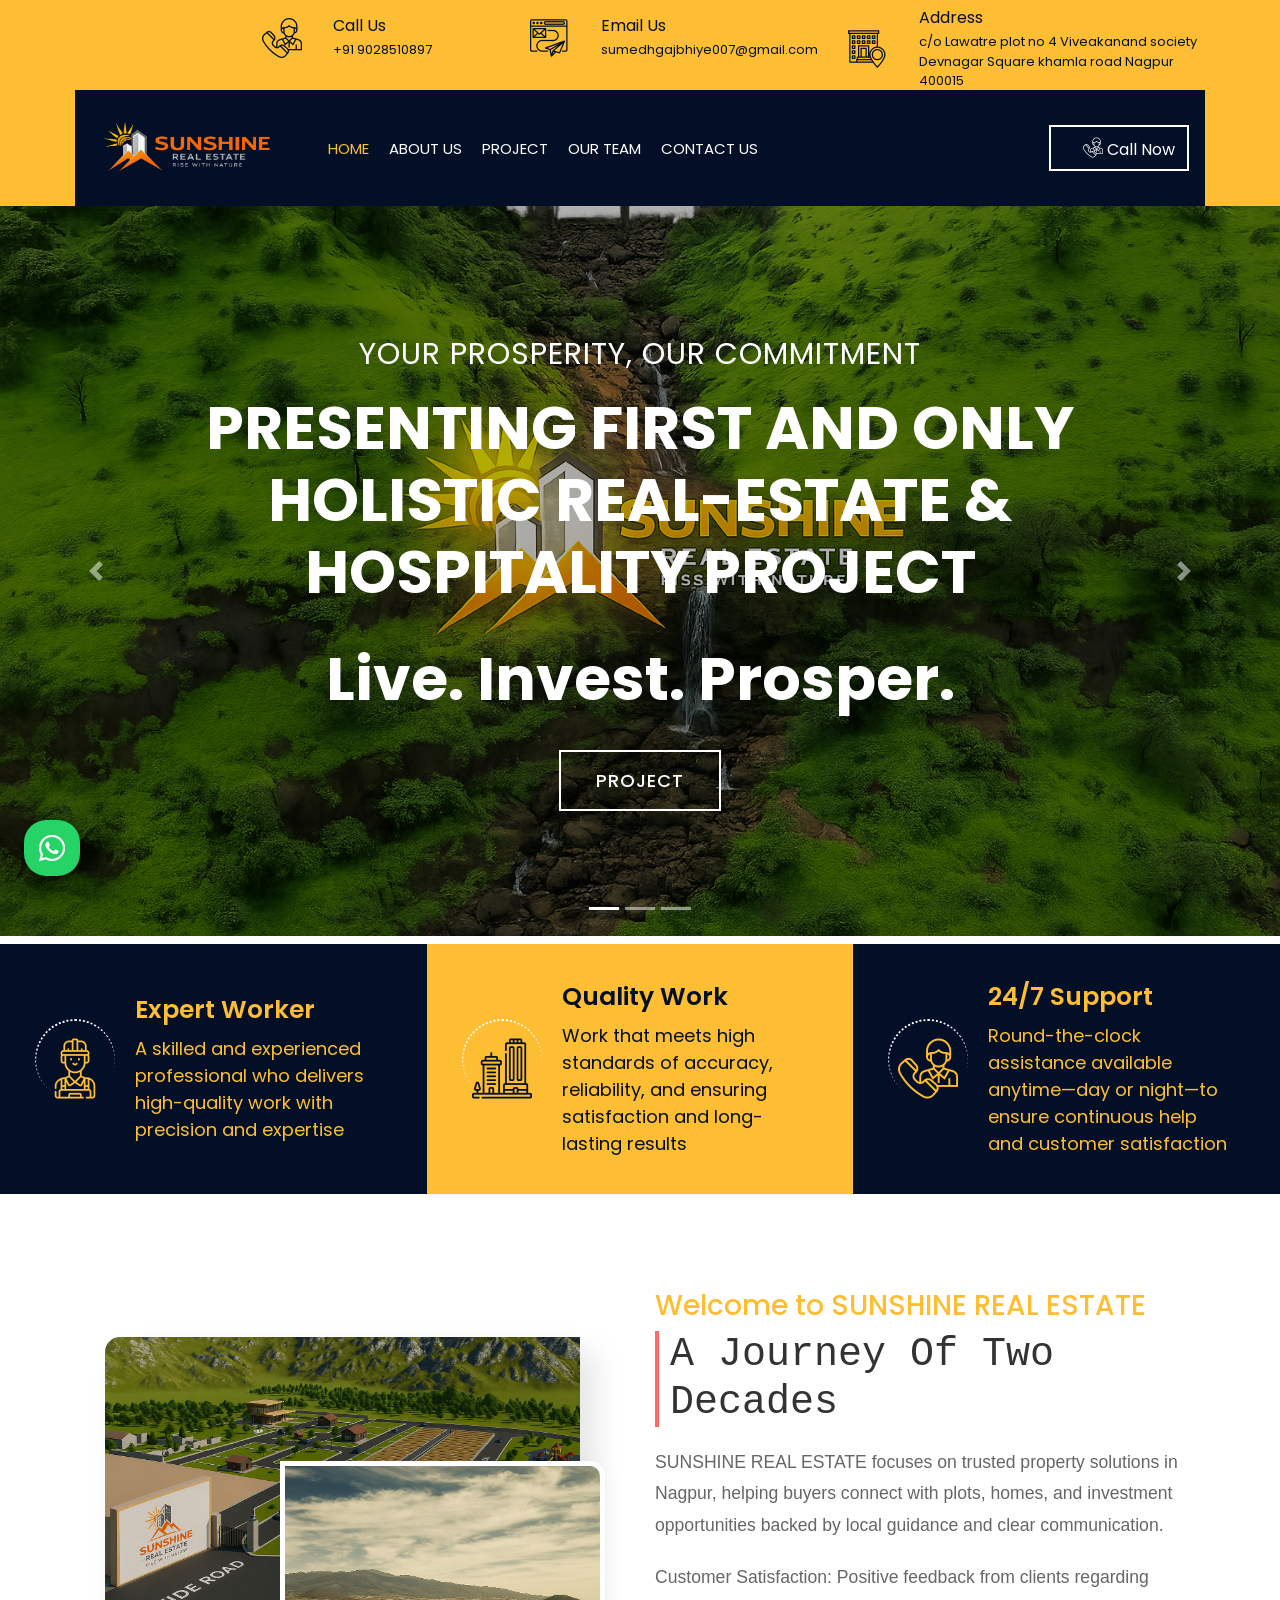
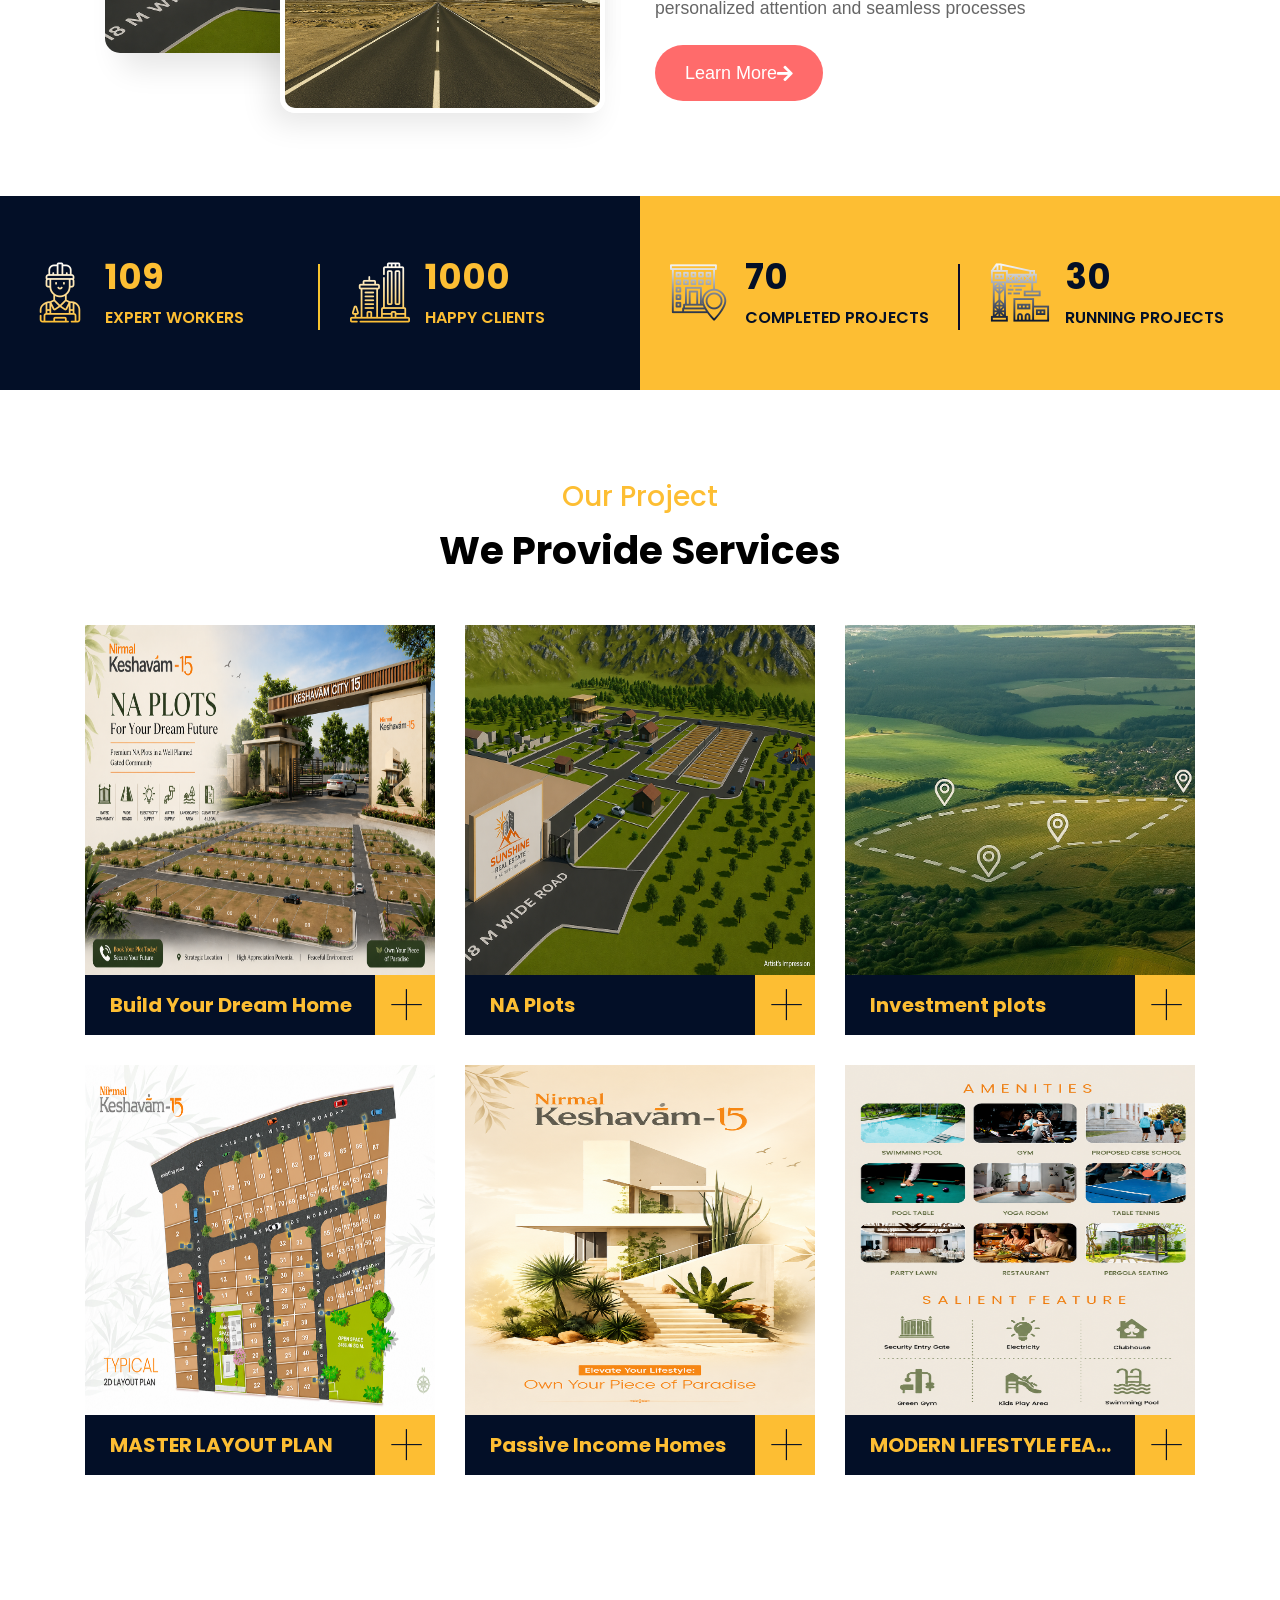
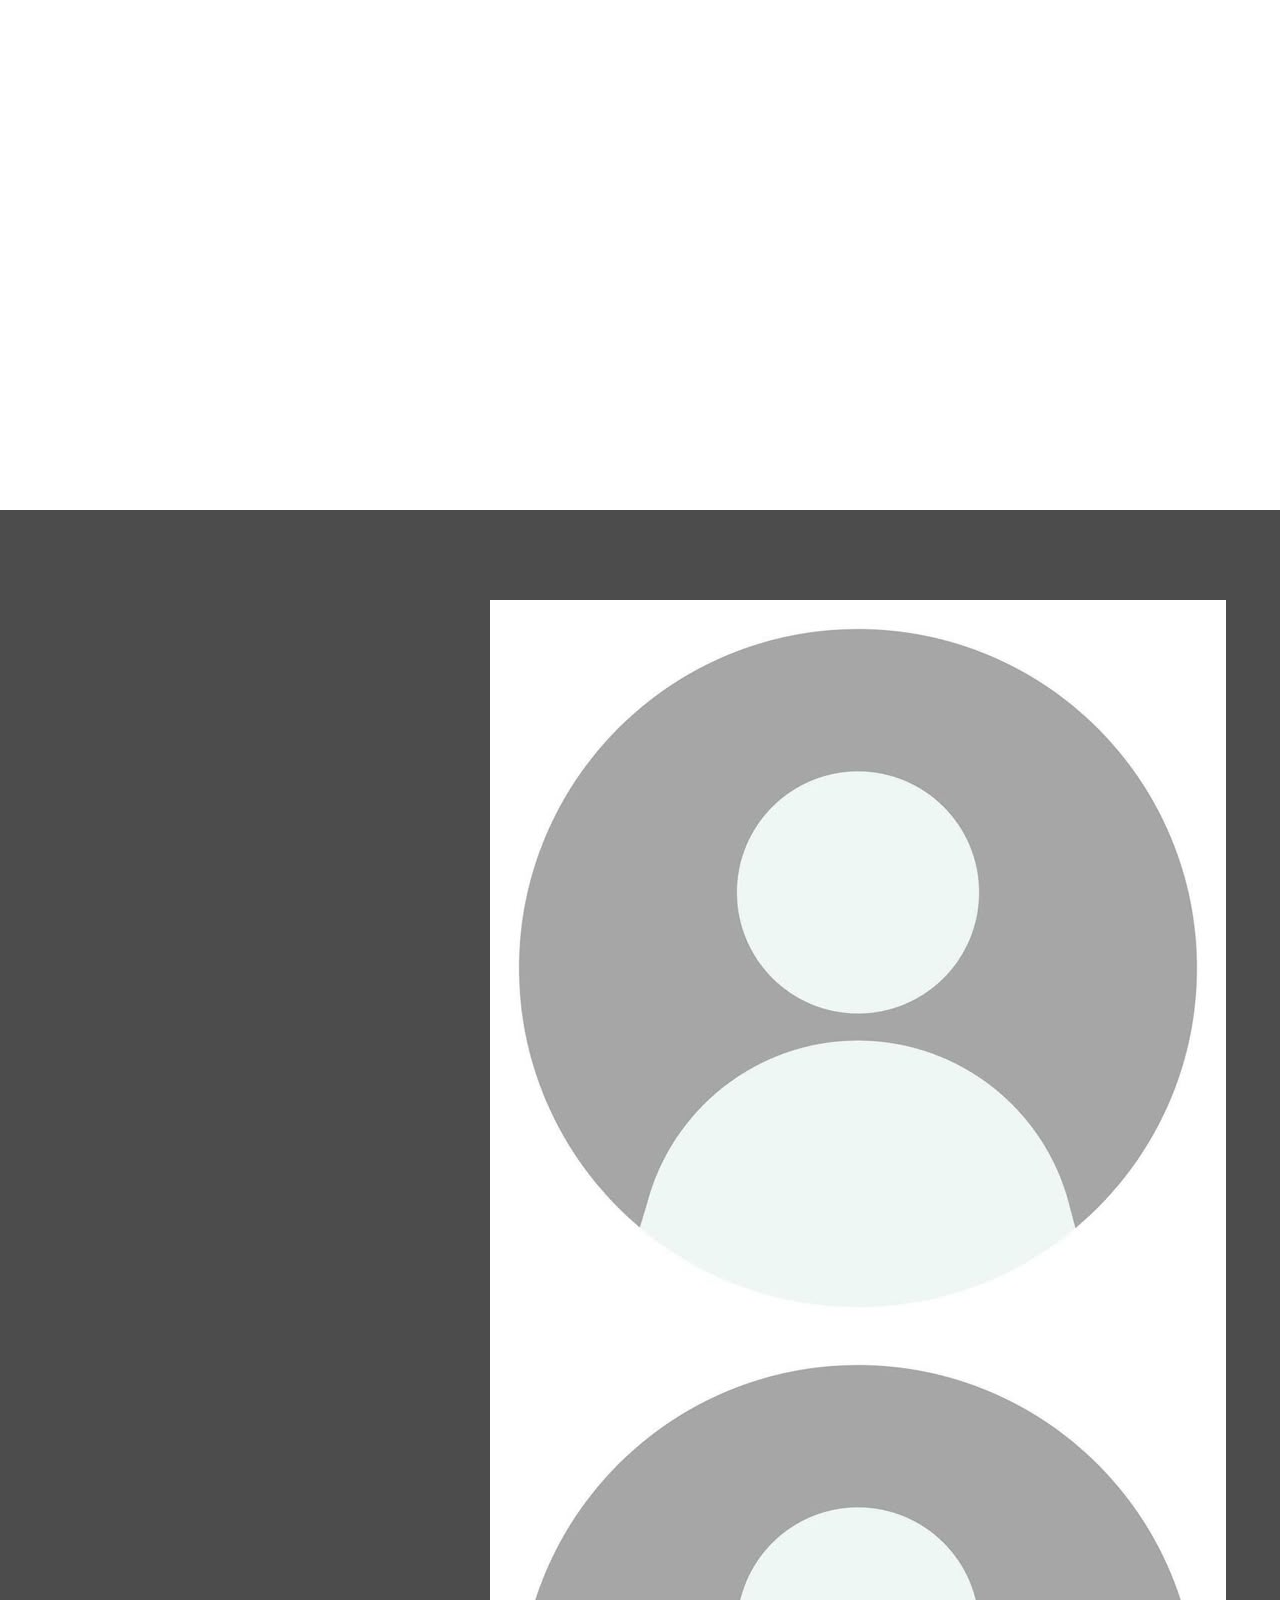
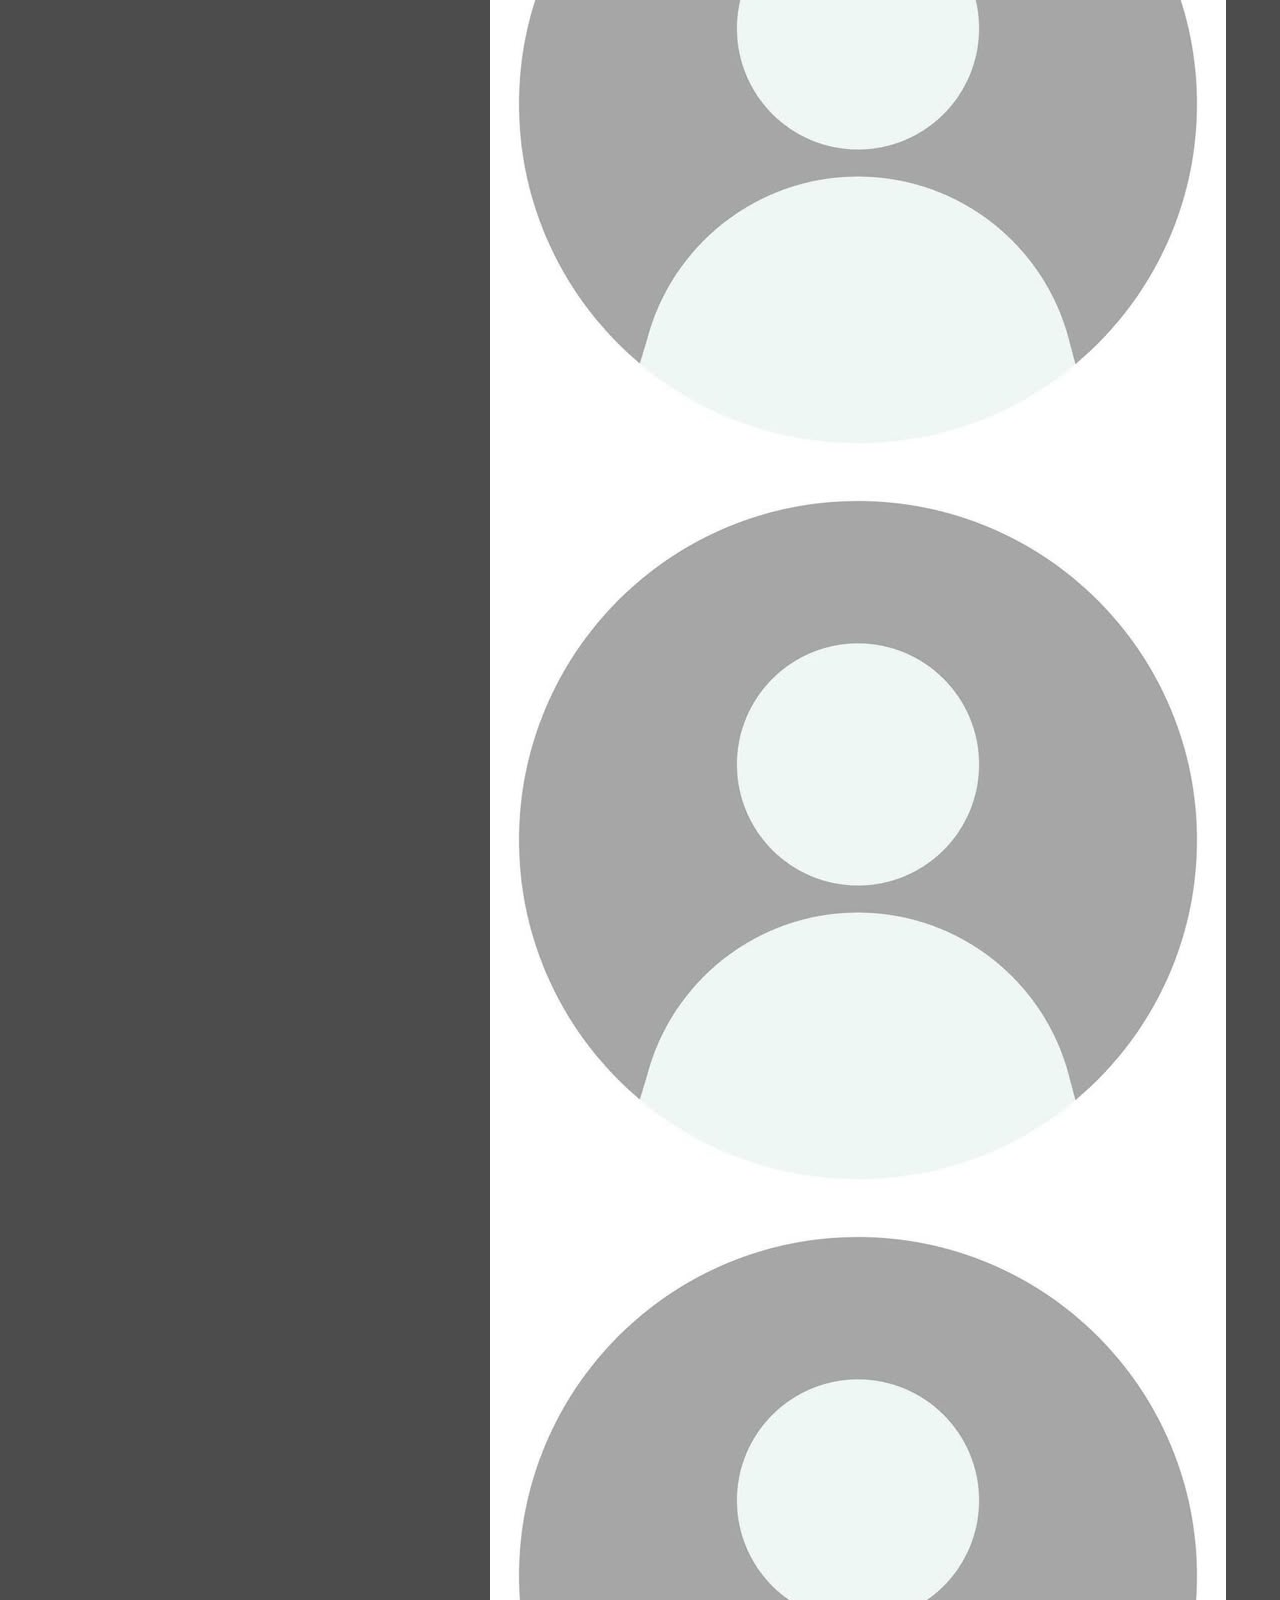
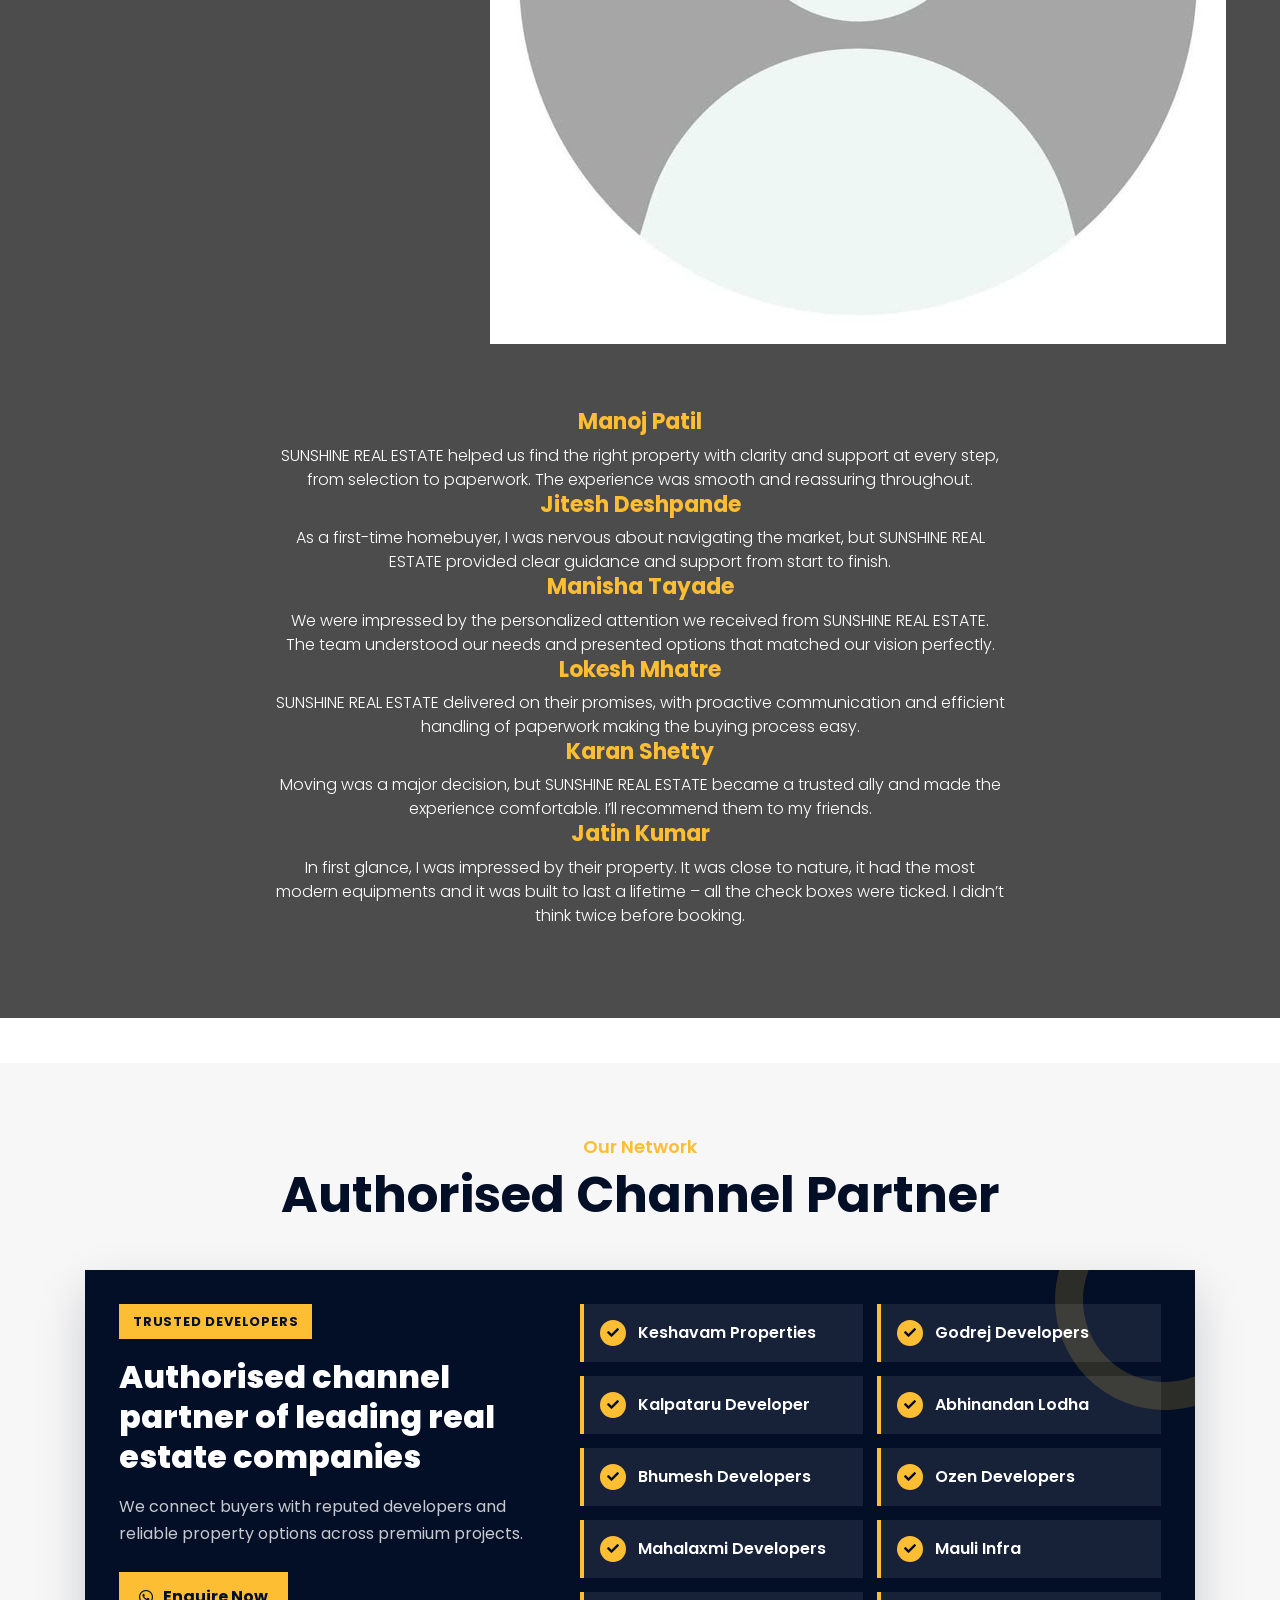
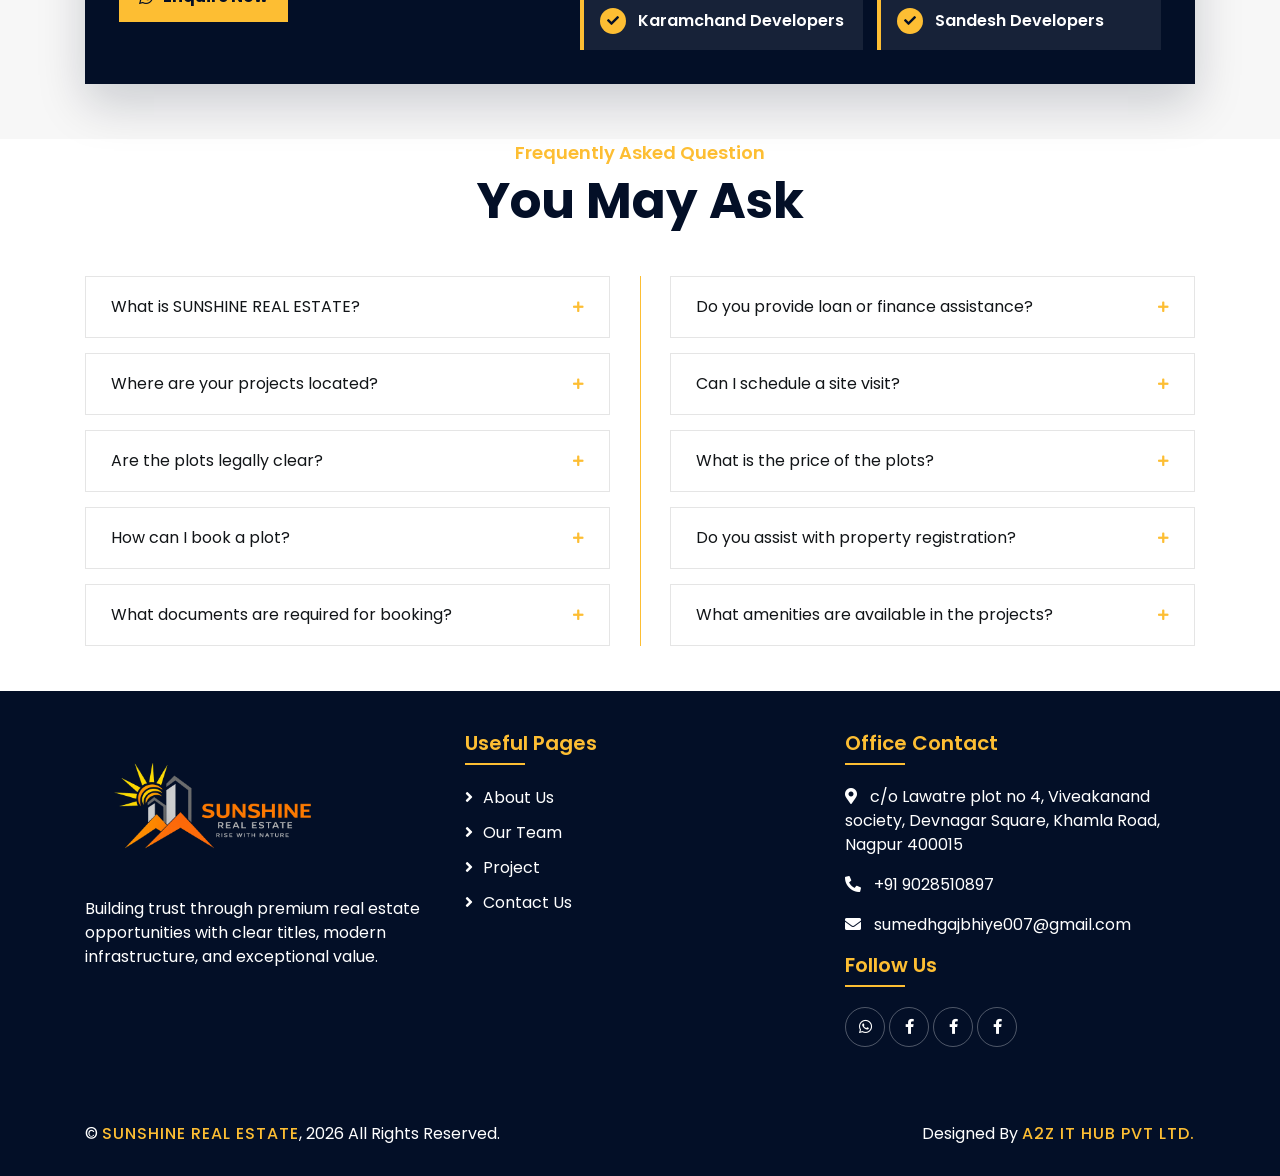
==== about.html @ 7f42a6e6 "Update about.html" ====
<!DOCTYPE html>
<html lang="en">
    <head>
        <meta charset="utf-8">
        <title>SUNSHINE REAL ESTATE | Nagpur</title>
        <meta content="width=device-width, initial-scale=1.0" name="viewport">
    
        <!-- SEO Meta Tags -->
        <meta name="description" content="SUNSHINE REAL ESTATE, led by Sumedh Vasantrao Gajbhiye, serves Nagpur from c/o Lawatre plot no 4 Viveakanand society Devnagar Square Khamla Road, offering trusted real estate guidance and property solutions.">
        <meta name="keywords" content="SUNSHINE REAL ESTATE, Sumedh Vasantrao Gajbhiye, real estate Nagpur, plots Nagpur, villas Nagpur, second homes, commercial property, Khamla Road, Devnagar Square">
        <meta name="author" content="SUMEDH VASANTRAO GAJBHIYE">
        <meta name="robots" content="index, follow">
    
        <!-- Open Graph Meta Tags -->           
        <meta property="og:title" content="SUNSHINE REAL ESTATE | Nagpur">
        <meta property="og:description" content="Trusted real estate services in Nagpur from SUNSHINE REAL ESTATE, led by Sumedh Vasantrao Gajbhiye.">
        <meta property="og:image" content="https://kale-avinash.github.io/Sankalp-Landmark/image/logong2.png"> <!-- Replace with your actual hosted logo/image URL -->
        <meta property="og:url" content="https://kale-avinash.github.io/Sankalp-Landmark/"> <!-- Replace with your actual website URL -->
        <meta property="og:type" content="website">
    
        <!-- Twitter Meta Tags -->
        <meta name="twitter:card" content="summary_large_image">
        <meta name="twitter:title" content="SUNSHINE REAL ESTATE | Nagpur">
        <meta name="twitter:description" content="Trusted Nagpur real estate guidance by SUNSHINE REAL ESTATE, Sumedh Vasantrao Gajbhiye.">
        <meta name="twitter:image" content="https://kale-avinash.github.io/Sankalp-Landmark/image/logong2.png"> <!-- Replace with your actual hosted logo/image URL -->
    
        <!-- Favicon -->
        <link href="image/logong2.png" rel="icon">
    
        <!-- Google Font -->
        <link href="https://fonts.googleapis.com/css2?family=Poppins:wght@100;200;300;400;500;600;700;800;900&display=swap" rel="stylesheet">
    
        <!-- CSS Libraries -->
        <link href="https://stackpath.bootstrapcdn.com/bootstrap/4.4.1/css/bootstrap.min.css" rel="stylesheet">
        <link href="https://cdnjs.cloudflare.com/ajax/libs/font-awesome/5.10.0/css/all.min.css" rel="stylesheet">
        <link href="lib/flaticon/font/flaticon.css" rel="stylesheet"> 
        <link href="lib/animate/animate.min.css" rel="stylesheet">
        <link href="lib/owlcarousel/assets/owl.carousel.min.css" rel="stylesheet">
        <link href="lib/lightbox/css/lightbox.min.css" rel="stylesheet">
        <link href="lib/slick/slick.css" rel="stylesheet">
        <link href="lib/slick/slick-theme.css" rel="stylesheet">
    
        <!-- Template Stylesheet -->
        <link href="css/style.css" rel="stylesheet">
    </head>
    
    <body>
        <div class="wrapper">
            <!-- Top Bar Start -->
            <div class="top-bar d-none d-md-block">
                <div class="container-fluid">
                    <div class="row">
                        <div class="col-12 col-md-4 mt-2 mb-2">
                            <div class="top-bar-item d-flex">
                                <div class="top-bar-icon mr-3">
                                    <i class="flaticon-call"></i>
                                </div>
                                <div class="top-bar-text">
                                    <h3>Call Us</h3>
                                    <p>
                                        <a href="tel:+919028510897" style="color: inherit; text-decoration: none;">
                                            +91 9028510897
                                        </a>
                                    </p>
                                </div>
                            </div>
                        </div>
                        <div class="col-12 col-md-4 mt-2 mb-2">
                            <div class="top-bar-item d-flex">
                                <div class="top-bar-icon mr-3">
                                    <i class="flaticon-send-mail"></i>
                                </div>
                                <div class="top-bar-text">
                                    <h3>Email Us</h3>
                                    <p>
                                        <a href="mailto:sumedhgajbhiye007@gmail.com" style="color: inherit; text-decoration: none;">
                                            sumedhgajbhiye007@gmail.com
                                        </a>
                                    </p>
                                </div>
                            </div>
                        </div>
                        <div class="col-12 col-md-4 mt-2 mb-2">
                            <div class="top-bar-item d-flex">
                                <div class="top-bar-icon mr-3">
                                    <i class="flaticon-address"></i>
                                </div>
                                <div class="top-bar-text">
                                    <h3>Address</h3>
                                    <p>c/o Lawatre plot no 4 Viveakanand society Devnagar Square khamla road Nagpur 400015
                                    </p>
                                </div>
                            </div>
                        </div>
                    </div>
                </div>
            </div>
            <!-- Top Bar End -->

            <!-- Nav Bar Start -->
            <div class="nav-bar">
                <div class="container-fluid">
                    <nav class="navbar navbar-expand-lg bg-dark navbar-dark">
                        <!-- Logo with brand -->
                        <a href="index.html" class="navbar-brand d-flex align-items-center">
                            <img src="image/logong4.png" alt="Logo" style="height: 90px; margin-right: 10px;">
                            <!-- <span>SUNSHINE REAL ESTATE</span> -->
                        </a>
            
                        <button type="button" class="navbar-toggler" data-toggle="collapse" data-target="#navbarCollapse">
                            <span class="navbar-toggler-icon"></span>
                        </button>
            
                        <div class="collapse navbar-collapse justify-content-between" id="navbarCollapse">
                            <div class="navbar-nav mr-auto">
                                <a href="index.html" class="nav-item nav-link active">Home</a>
                                <a href="about.html" class="nav-item nav-link ">About Us</a>
                                <a href="service.html" class="nav-item nav-link">Project</a>
                                <a href="team.html" class="nav-item nav-link">Our Team</a>
                                <!-- <a href="portfolio.html" class="nav-item nav-link">Project</a> -->
                                <a href="contact.html" class="nav-item nav-link">Contact Us</a>
                            </div>
                            <div class="ml-auto">
                                <a class="btn text-center" href="tel:+919028510897"><i class="flaticon-call"></i> Call Now</a>
                            </div>
                        </div>
                    </nav>
                </div>
            </div>
            <!-- Nav Bar End -->


            <!-- Carousel Start -->
            <div id="carousel" class="carousel slide" data-ride="carousel">
                <ol class="carousel-indicators">
                    <li data-target="#carousel" data-slide-to="0" class="active"></li>
                    <li data-target="#carousel" data-slide-to="1"></li>
                    <li data-target="#carousel" data-slide-to="2"></li>
                </ol>
                <div class="carousel-inner">
                    <div class="carousel-item active">
                        <img src="image/img-5.png" alt="Carousel Image">
                        <div class="carousel-caption">
                            <p class="animated fadeInRight">YOUR PROSPERITY, OUR COMMITMENT</p>
                            <h1 class="animated fadeInLeft hero-desktop-title">PRESENTING FIRST AND ONLY HOLISTIC REAL-ESTATE & HOSPITALITY PROJECT</h1>
                            <h1 class="animated fadeInLeft hero-mobile-title">Live. Invest. Prosper.</h1>
                            <a class="btn animated fadeInUp" href="service.html">Project</a>
                        </div>
                    </div>

                    <div class="carousel-item">
                        <img src="image/img-5.png" alt="Carousel Image">
                        <div class="carousel-caption">
                            <p class="animated fadeInRight">YOUR PROSPERITY, OUR COMMITMENT</p>
                            <h1 class="animated fadeInLeft hero-desktop-title">The Sunscape Advantages Uniquely Delivered To you</h1>
                            <h1 class="animated fadeInLeft hero-mobile-title">The Sunscape Advantage</h1>
                            <a class="btn animated fadeInUp" href="about.html">About Us</a>
                        </div>
                    </div>

                    <div class="carousel-item">
                        <img src="image/img-1.jpg" alt="Carousel Image">
                        <div class="carousel-caption">
                            <p class="animated fadeInRight">YOUR PROSPERITY, OUR COMMITMENT</p>
                            <h1 class="animated fadeInLeft hero-desktop-title">For a future rooted in serenity & prosperity. Let your investment grow with the natural beauty of Nagpur.</h1>
                            <h1 class="animated fadeInLeft hero-mobile-title">Grow With Nagpur</h1>
                            <a class="btn animated fadeInUp" href="contact.html">Contact</a>
                        </div>
                    </div>
                </div>

                <a class="carousel-control-prev" href="#carousel" role="button" data-slide="prev">
                    <span class="carousel-control-prev-icon" aria-hidden="true"></span>
                    <span class="sr-only">Previous</span>
                </a>
                <a class="carousel-control-next" href="#carousel" role="button" data-slide="next">
                    <span class="carousel-control-next-icon" aria-hidden="true"></span>
                    <span class="sr-only">Next</span>
                </a>
            </div>
            <!-- Carousel End -->


            <!-- Feature Start-->
            <div class="feature wow fadeInUp mt-2" data-wow-delay="0.1s">
                <div class="container-fluid">
                    <div class="row align-items-center">
                        <div class="col-lg-4 col-md-12">
                            <div class="feature-item">
                                <div class="feature-icon">
                                    <i class="flaticon-worker"></i>
                                </div>
                                <div class="feature-text">
                                    <h3>Expert Worker</h3>
                                    <p> A skilled and experienced professional who delivers high-quality work with precision and expertise</p>
                                </div>
                            </div>
                        </div>
                        <div class="col-lg-4 col-md-12">
                            <div class="feature-item">
                                <div class="feature-icon">
                                    <i class="flaticon-building"></i>
                                </div>
                                <div class="feature-text">
                                    <h3>Quality Work</h3>
                                    <p>Work that meets high standards of accuracy, reliability, and  ensuring satisfaction and long-lasting results</p>
                                </div>
                            </div>
                        </div>
                        <div class="col-lg-4 col-md-12">
                            <div class="feature-item">
                                <div class="feature-icon">
                                    <i class="flaticon-call"></i>
                                </div>
                                <div class="feature-text">
                                    <h3>24/7 Support</h3>
                                    <p>Round-the-clock assistance available anytime—day or night—to ensure continuous help and customer satisfaction</p>
                                </div>
                            </div>
                        </div>
                    </div>
                </div>
            </div>
            <!-- Feature End-->


            <!-- About Section Start -->
            <section class="about-section">
                <div class="container">
                    <div class="row align-items-center">
                        <!-- Images Column -->
                        <div class="col-lg-6 col-md-6">
                            <div class="image-container">
                                <!-- Main Image with Curl Effect -->
                                <img src="image/sr4.png" alt="Building" class="main-img wow fadeInLeft" data-wow-delay="0.2s">
                                
                                <!-- Secondary Image with Border -->
                                <img src="image/sr16.png" alt="Interior" class="secondary-img wow fadeInUp" data-wow-delay="0.4s">
                            </div>
                        </div>

                        <!-- Content Column -->
                        <div class="col-lg-6 col-md-6">
                            <div class="about-content wow fadeInRight" data-wow-delay="0.3s">
                                <h3 class="section-subtitle">Welcome to SUNSHINE REAL ESTATE</h3>
                                <h2 class="section-title">A Journey Of Two Decades</h2>
                                <div class="about-text">
                                    <p>SUNSHINE REAL ESTATE focuses on trusted property solutions in Nagpur, helping buyers connect with plots, homes, and investment opportunities backed by local guidance and clear communication.</p>
                                    
                                    <p>Customer Satisfaction: Positive feedback from clients regarding personalized attention and seamless processes</p>
                                    
                                    <a href="about.html" class="cta-btn">Learn More <i class="fas fa-arrow-right"></i></a>
                                </div>
                            </div>
                        </div>
                    </div>
                </div>
            </section>
            <!-- About Section End -->


            <!-- Fact Start --> 
            <div class="fact">
                <div class="container-fluid">
                    <div class="row counters">
                        <div class="col-md-6 fact-left wow slideInLeft">
                            <div class="row">
                                <div class="col-6 position-relative">
                                    <div class="fact-icon">
                                        <i class="flaticon-worker"></i>
                                    </div>
                                    <div class="fact-text">
                                        <h2 data-toggle="counter-up">109</h2>
                                        <p>Expert Workers</p>
                                    </div>
                                    <div class="vertical-divider"></div>
                                </div>
                                <div class="col-6">
                                    <div class="fact-icon">
                                        <i class="flaticon-building"></i>
                                    </div>
                                    <div class="fact-text">
                                        <h2 data-toggle="counter-up">1000</h2>
                                        <p>Happy Clients</p>
                                    </div>
                                </div>
                            </div>
                        </div>
                        <div class="col-md-6 fact-right wow slideInRight">
                            <div class="row">
                                <div class="col-6 position-relative">
                                    <div class="fact-icon">
                                        <i class="flaticon-address"></i>
                                    </div>
                                    <div class="fact-text">
                                        <h2 data-toggle="counter-up">70</h2>
                                        <p>Completed Projects</p>
                                    </div>
                                    <div class="vertical-divider dark"></div>
                                </div>
                                <div class="col-6">
                                    <div class="fact-icon">
                                        <i class="flaticon-crane"></i>
                                    </div>
                                    <div class="fact-text">
                                        <h2 data-toggle="counter-up">30</h2>
                                        <p>Running Projects</p>
                                    </div>
                                </div>
                            </div>
                        </div>
                    </div>
                </div>
            </div>
            <!-- Fact End -->

            <!-- Service Start -->
            <div class="service">
                <div class="container">
                    <div class="section-header text-center">
                        <h3 class="section-subtitle">Our Project</h3>
                        <p style="color: black; font-size: 39px; font-weight: bold;">We Provide Services</p>
                    </div>
                    <div class="row">
                        <div class="col-lg-4 col-md-6 wow fadeInUp" data-wow-delay="0.1s">
                            <div class="service-item">
                                <div class="service-img">
                                    <img src="image/sr10.png" alt="Image">
                                    <div class="service-overlay">
                                        <p>
                                            Premium NA Plots with clear title, wide roads, modern amenities, and excellent connectivity—an ideal destination to build your dream home and secure your future.
                                        </p>
                                    </div>
                                </div>
                                <div class="service-text">
                                    <h3>Build Your Dream Home</h3>
                                    <a class="btn" href="image/sr10.png" data-lightbox="service">+</a>
                                </div>
                            </div>
                        </div>
                        <div class="col-lg-4 col-md-6 wow fadeInUp" data-wow-delay="0.2s">
                            <div class="service-item">
                                <div class="service-img">
                                    <img src="image/sr4.png" alt="Image">
                                    <div class="service-overlay">
                                        <p>
                                            To develop or build on an NA plot, proper approvals from local authorities are required. There are different types of NA plots like Residential NA, Commercial NA, and Industrial NA depending on the intended use
                                        </p>
                                    </div>
                                </div>
                                <div class="service-text">
                                    <h3>NA Plots</h3>
                                    <a class="btn" href="image/sr4.png" data-lightbox="service">+</a>
                                </div>
                            </div>
                        </div>
                        <div class="col-lg-4 col-md-6 wow fadeInUp" data-wow-delay="0.3s">
                            <div class="service-item">
                                <div class="service-img">
                                    <img src="image/sr15.png" alt="Image">
                                    <div class="service-overlay">
                                        <p>
                                            Investment Plots are land parcels purchased with the goal of gaining long-term financial returns. These plots are typically chosen in developing or high-growth areas where land value is expected to rise over time
                                        </p>
                                    </div>
                                </div>
                                <div class="service-text">
                                    <h3>Investment plots</h3>
                                    <a class="btn" href="image/sr15.png" data-lightbox="service">+</a>
                                </div>
                            </div>
                        </div>
                        <div class="col-lg-4 col-md-6 wow fadeInUp" data-wow-delay="0.4s">
                            <div class="service-item">
                                <div class="service-img">
                                    <img src="image/sr2.png" alt="Image">
                                    <div class="service-overlay">
                                        <p>
                                            Well-planned NA plots with wide roads, open spaces, and clear plot divisions ensure a perfect balance of peaceful living, convenience, and long-term investment value.
                                        </p>
                                    </div>
                                </div>
                                <div class="service-text">
                                    <h3>MASTER LAYOUT PLAN</h3>
                                    <a class="btn" href="image/sr2.png" data-lightbox="service">+</a>
                                </div>
                            </div>
                        </div>
                        <div class="col-lg-4 col-md-6 wow fadeInUp" data-wow-delay="0.5s">
                            <div class="service-item">
                                <div class="service-img">
                                    <img src="image/sr17.png" alt="Image">
                                    <div class="service-overlay">
                                        <p>
                                            Passive Income Homes are residential properties designed or purchased with the purpose of generating steady rental income without active day-to-day involvement
                                        </p>
                                    </div>
                                </div>
                                <div class="service-text">
                                    <h3>Passive Income Homes</h3>
                                    <a class="btn" href="image/sr17.png" data-lightbox="service">+</a>
                                </div>
                            </div>
                        </div>
                        <div class="col-lg-4 col-md-6 wow fadeInUp" data-wow-delay="0.6s">
                            <div class="service-item">
                                <div class="service-img">
                                    <img src="image/sr14.png" alt="Image">
                                    <div class="service-overlay">
                                        <p>
                                            Experience a premium lifestyle with modern amenities including a swimming pool, gym, yoga room, clubhouse, kids play area, landscaped spaces, and 24×7 security—designed for your comfort and well-being.
                                        </p>
                                    </div>
                                </div>
                                <div class="service-text">
                                    <h3>MODERN LIFESTYLE FEATURES</h3>
                                    <a class="btn" href="image/sr14.png" data-lightbox="service">+</a>
                                </div>
                            </div>
                        </div>
                    </div>
                </div>
            </div>
            <!-- Service End -->


            <!-- Video Start -->
            <div class="video wow fadeIn" data-wow-delay="0.1s">
                <div class="container">
                    <!-- <button type="button" class="btn-play" data-toggle="modal" data-src="https://www.youtube.com/embed/DWRcNpR6Kdc" data-target="#videoModal">
                        <span></span>
                    </button> -->
                </div>
            </div>
            
            <div class="modal fade" id="videoModal" tabindex="-1" role="dialog" aria-labelledby="exampleModalLabel" aria-hidden="true">
                <div class="modal-dialog" role="document">
                    <div class="modal-content">
                        <div class="modal-body">
                            <button type="button" class="close" data-dismiss="modal" aria-label="Close">
                                <span aria-hidden="true">&times;</span>
                            </button>        
                            <!-- 16:9 aspect ratio -->
                            <div class="embed-responsive embed-responsive-16by9">
                                <img src="image/img-6.png" alt="Video Placeholder" class="embed-responsive-item">
                            </div>
                        </div>
                    </div>
                </div>
            </div>
            <!-- Video End -->


            <!-- Team Start -->
            <!-- <div class="team">
                <div class="container">
                    <div class="section-header text-center">
                        <p>Our Team</p>
                        <h2>Meet Our Teams</h2>
                    </div>
                    <div class="row">
                        <div class="col-lg-3 col-md-6 wow fadeInUp" data-wow-delay="0.1s">
                            <div class="team-item">
                                <div class="team-img">
                                    <img src="image/Mr-Uttam-Shinde.webp" alt="Team Image">
                                </div>
                                <div class="team-text">
                                    <h2>Mr. Uttam Shinde</h2>
                                    <p>Director</p>
                                </div>
                                    <div class="team-social">
                                        <a class="social-tw" href="https://www.facebook.com/share/18cRThPquo/" target="_blank"><i class="fab fa-facebook-f"></i></a>
                                        <a class="social-fb" href="https://www.facebook.com/share/18cRThPquo/" target="_blank"><i class="fab fa-facebook-f"></i></a>
                                        <a class="social-in" href="https://www.facebook.com/share/18cRThPquo/" target="_blank"><i class="fab fa-facebook-f"></i></a>
                                     </div>
                            </div>
                        </div>
                        <div class="col-lg-3 col-md-6 wow fadeInUp" data-wow-delay="0.2s">
                            <div class="team-item">
                                <div class="team-img">
                                    <img src="image/Mr-Sankalp-Shinde.webp" alt="Team Image">
                                </div>
                                <div class="team-text">
                                    <h2>Mr. Sankalp Shinde</h2>
                                    <p>Director</p>
                                </div>
                                <div class="team-social">
                                    <a class="social-tw" href="https://www.facebook.com/share/18cRThPquo/" target="_blank"><i class="fab fa-facebook-f"></i></a>
                                    <a class="social-fb" href="https://www.facebook.com/share/18cRThPquo/" target="_blank"><i class="fab fa-facebook-f"></i></a>
                                    <a class="social-in" href="https://www.facebook.com/share/18cRThPquo/" target="_blank"><i class="fab fa-facebook-f"></i></a>
                                 </div>
                            </div>
                        </div>
                        <div class="col-lg-3 col-md-6 wow fadeInUp" data-wow-delay="0.3s">
                            <div class="team-item">
                                <div class="team-img">
                                    <img src="image/Shreyas-Malve.webp" alt="Team Image">
                                </div>
                                <div class="team-text">
                                    <h2>Shreyas Malve</h2>
                                    <p>Senior Sales Manager</p>
                                </div>
                                <div class="team-social">
                                    <a class="social-tw" href="https://www.facebook.com/share/18cRThPquo/" target="_blank"><i class="fab fa-facebook-f"></i></a>
                                    <a class="social-fb" href="https://www.facebook.com/share/18cRThPquo/" target="_blank"><i class="fab fa-facebook-f"></i></a>
                                    <a class="social-in" href="https://www.facebook.com/share/18cRThPquo/" target="_blank"><i class="fab fa-facebook-f"></i></a>
                                 </div>
                            </div>
                        </div>
                        <div class="col-lg-3 col-md-6 wow fadeInUp" data-wow-delay="0.4s">
                            <div class="team-item">
                                <div class="team-img" >
                                    <img src="image/Prajakta-Bhosle.webp" alt="Team Image">
                                </div>
                                <div class="team-text">
                                    <h2>Prajakta Bhosle</h2>
                                    <p>HR Manager</p>
                                </div>
                                <div class="team-social">
                                    <a class="social-tw" href="https://www.facebook.com/share/18cRThPquo/" target="_blank"><i class="fab fa-facebook-f"></i></a>
                                    <a class="social-fb" href="https://www.facebook.com/share/18cRThPquo/" target="_blank"><i class="fab fa-facebook-f"></i></a>
                                    <a class="social-in" href="https://www.facebook.com/share/18cRThPquo/" target="_blank"><i class="fab fa-facebook-f"></i></a>
                                 </div>
                            </div>
                        </div>
                    </div>
                </div>
            </div> -->
            <!-- Team End -->


            <!-- Blog Start -->
            <!-- <div class="blog">
                <div class="container">
                    <div class="section-header text-center">
                        <p>Upcoming Projects</p>
                        <h2>The Future Begins Here</h2>
                    </div>
                    <div class="row">
                        <div class="col-lg-4 col-md-6 wow fadeInUp" data-wow-delay="0.2s">
                            <div class="blog-item">
                                <div class="blog-img">
                                    <img src="image/proj-1.webp" alt="Image">
                                </div>
                                <div class="blog-title">
                                    <h3>Mountain Bliss</h3>
                                    <a class="btn" href="">+</a>
                                </div>
                                <div class="blog-meta">
                                    <p class="btn btn-dark p-2"><a href="image/a.pdf" target="_blank">Download </a></p>
                                </div>
                                <div class="blog-text">
                                    <p>Address - Bhavli Dam Road, Bhagat Wadi, Pimpri Sado, Igatpuri, Nashik, Maharastra - 422403</p>
                                </div>
                            </div>
                        </div>
                        <div class="col-lg-4 col-md-6 wow fadeInUp">
                            <div class="blog-item">
                                <div class="blog-img">
                                    <img src="image/proj-2.webp" alt="Image">
                                </div>
                                <div class="blog-title">
                                    <h3>Sunscape</h3>
                                    <a class="btn" href="">+</a>
                                </div>
                                <div class="blog-meta">
                                    <p class="btn btn-dark p-2"><a href="image/b.pdf" target="_blank">Download </a></p>

                                </div>
                                <div class="blog-text">
                                    <p>Address - Bhavli Dam Ring Road, Waghyachiwadi, Igatpuri, Nashik, Maharastra - 422403</p>
                                </div>
                            </div>
                        </div>
                        <div class="col-lg-4 col-md-6 wow fadeInUp" data-wow-delay="0.2s">
                            <div class="blog-item">
                                <div class="blog-img">
                                    <img src="image/proj-3.webp" alt="Image">
                                </div>
                                <div class="blog-title">
                                    <h3>Codename : Beautiful Bhavali

                                    </h3>
                                    <a class="btn" href="">+</a>
                                </div>
                                <div class="blog-meta">
                                    <p class="btn btn-dark p-2"><a href="image/c.pdf" target="_blank">Download </a></p>

                                </div>
                                <div class="blog-text">
                                    <p>Address - Gavhande, Igatpuri, Nashik, Maharashtra - 422403<br>
                                        <br>
                                    </p>
                                </div>
                            </div>
                        </div>
                    </div>
                </div>
            </div> -->
            <!-- Blog End -->
       
            
            <!-- Testimonial Start -->
            <div class="testimonial wow fadeIn" data-wow-delay="0.1s">
                <!-- Video Background -->
                <video autoplay muted loop playsinline class="video">
                    <source src="image/home-project.mp4" type="video/mp4">
                    Your browser does not support HTML5 video.
                </video>

                <div class="container">
                    <div class="row">
                        <div class="col-12">
                            <div class="testimonial-slider-nav">
                                <div class="slider-nav"><img src="image/user.jpg" alt="Testimonial"></div>
                                <div class="slider-nav"><img src="image/user.jpg" alt="Testimonial"></div>
                                <div class="slider-nav"><img src="image/user.jpg" alt="Testimonial"></div>
                                <div class="slider-nav"><img src="image/user.jpg" alt="Testimonial"></div>
                            </div>
                        </div>
                    </div>
                    <div class="row">
                        <div class="col-12">
                            <div class="testimonial-slider">
                                <div class="slider-item">
                                    <h3>Manoj Patil</h3>
                                    <p>SUNSHINE REAL ESTATE helped us find the right property with clarity and support at every step, from selection to paperwork. The experience was smooth and reassuring throughout. </p>
                                </div>
                                <div class="slider-item">
                                    <h3>Jitesh Deshpande</h3>
                                    <p>As a first-time homebuyer, I was nervous about navigating the market, but SUNSHINE REAL ESTATE provided clear guidance and support from start to finish. </p>
                                </div>
                                <div class="slider-item">
                                    <h3>Manisha Tayade</h3>
                                    <p>We were impressed by the personalized attention we received from SUNSHINE REAL ESTATE. The team understood our needs and presented options that matched our vision perfectly. </p>
                                </div>
                                <div class="slider-item">
                                    <h3>Lokesh Mhatre</h3>
                                    <p>SUNSHINE REAL ESTATE delivered on their promises, with proactive communication and efficient handling of paperwork making the buying process easy. </p>
                                </div>
                                <div class="slider-item">
                                    <h3>Karan Shetty</h3>
                                    <p>Moving was a major decision, but SUNSHINE REAL ESTATE became a trusted ally and made the experience comfortable. I’ll recommend them to my friends. </p>
                                </div>
                                <div class="slider-item">
                                    <h3>Jatin Kumar</h3>
                                    <p>In first glance, I was impressed by their property. It was close to nature, it had the most modern equipments and it was built to last a lifetime – all the check boxes were ticked. I didn’t think twice before booking. </p>
                                </div>
                                
                            </div>
                        </div>
                    </div>
                </div>
            </div>
            <!-- Testimonial End -->

            <!-- Channel Partners Start -->
            <div class="channel-partners wow fadeInUp" data-wow-delay="0.1s">
                <div class="container">
                    <div class="section-header text-center">
                        <p>Our Network</p>
                        <h2>Authorised Channel Partner</h2>
                    </div>
                    <div class="channel-partner-panel">
                        <div class="channel-partner-intro">
                            <span class="partner-badge">Trusted Developers</span>
                            <h3>Authorised channel partner of leading real estate companies</h3>
                            <p>We connect buyers with reputed developers and reliable property options across premium projects.</p>
                            <a href="https://wa.me/919028510897?text=Hello%20SUNSHINE%20REAL%20ESTATE%2C%20I%20would%20like%20to%20know%20more%20about%20your%20developer%20partner%20properties." class="partner-cta" target="_blank" rel="noopener">
                                <i class="fab fa-whatsapp"></i>
                                Enquire Now
                            </a>
                        </div>
                        <div class="partner-list">
                            <div class="partner-name"><i class="fa fa-check"></i>Keshavam Properties</div>
                            <div class="partner-name"><i class="fa fa-check"></i>Godrej Developers</div>
                            <div class="partner-name"><i class="fa fa-check"></i>Kalpataru Developer</div>
                            <div class="partner-name"><i class="fa fa-check"></i>Abhinandan Lodha</div>
                            <div class="partner-name"><i class="fa fa-check"></i>Bhumesh Developers</div>
                            <div class="partner-name"><i class="fa fa-check"></i>Ozen Developers</div>
                            <div class="partner-name"><i class="fa fa-check"></i>Mahalaxmi Developers</div>
                            <div class="partner-name"><i class="fa fa-check"></i>Mauli Infra</div>
                            <div class="partner-name"><i class="fa fa-check"></i>Karamchand Developers</div>
                            <div class="partner-name"><i class="fa fa-check"></i>Sandesh Developers</div>
                        </div>
                    </div>
                </div>
            </div>
            <!-- Channel Partners End -->

            <!-- FAQs Start -->
            <div class="faqs">
                <div class="container">
                    <div class="section-header text-center">
                        <p>Frequently Asked Question</p>
                        <h2>You May Ask</h2>
                    </div>
                    <div class="row">
                        <div class="col-md-6">
                            <div id="accordion-1">
                                <div class="card wow fadeInLeft" data-wow-delay="0.1s">
                                    <div class="card-header">
                                        <a class="card-link collapsed" data-toggle="collapse" href="#collapseOne">
                                            What is SUNSHINE REAL ESTATE?
                                        </a>
                                    </div>
                                    <div id="collapseOne" class="collapse" data-parent="#accordion-1">
                                        <div class="card-body">
                                            SUNSHINE REAL ESTATE is a trusted Nagpur property consultant that offers end-to-end guidance from enquiry to final deal. </div>
                                    </div>
                                </div>
                                <div class="card wow fadeInLeft" data-wow-delay="0.2s">
                                    <div class="card-header">
                                        <a class="card-link collapsed" data-toggle="collapse" href="#collapseTwo">
                                            Where are your projects located?
                                        </a>
                                    </div>
                                    <div id="collapseTwo" class="collapse" data-parent="#accordion-1">
                                        <div class="card-body">
                                            Our projects are spread across various parts of Maharashtra, including both urban and rural areas. Please visit the Projects section for details.                                        </div>
                                    </div>
                                </div>
                                <div class="card wow fadeInLeft" data-wow-delay="0.3s">
                                    <div class="card-header">
                                        <a class="card-link collapsed" data-toggle="collapse" href="#collapseThree">
                                            Are the plots legally clear?
                                        </a>
                                    </div>
                                    <div id="collapseThree" class="collapse" data-parent="#accordion-1">
                                        <div class="card-body">
                                            Yes, all our plots are 100% legally verified with complete documents like NA, 7/12 extract, and property clearance certificates.                                        </div>
                                    </div>
                                </div>
                                <div class="card wow fadeInLeft" data-wow-delay="0.4s">
                                    <div class="card-header">
                                        <a class="card-link collapsed" data-toggle="collapse" href="#collapseFour">
                                            How can I book a plot?
                                        </a>
                                    </div>
                                    <div id="collapseFour" class="collapse" data-parent="#accordion-1">
                                        <div class="card-body">
                                            You can book a plot by contacting us through the website or by visiting our office in person.                                        </div>
                                    </div>
                                </div>
                                <div class="card wow fadeInLeft" data-wow-delay="0.5s">
                                    <div class="card-header">
                                        <a class="card-link collapsed" data-toggle="collapse" href="#collapseFive">
                                            What documents are required for booking?
                                        </a>
                                    </div>
                                    <div id="collapseFive" class="collapse" data-parent="#accordion-1">
                                        <div class="card-body">
                                            You’ll need your Aadhaar card, PAN card, and a passport-size photo to complete the booking.                                        </div>
                                    </div>
                                </div>
                            </div>
                        </div>
                        <div class="col-md-6">
                            <div id="accordion-2">
                                <div class="card wow fadeInRight" data-wow-delay="0.1s">
                                    <div class="card-header">
                                        <a class="card-link collapsed" data-toggle="collapse" href="#collapseSix">
                                            Do you provide loan or finance assistance?
                                        </a>
                                    </div>
                                    <div id="collapseSix" class="collapse" data-parent="#accordion-2">
                                        <div class="card-body">
                                            Yes, we offer assistance with home loans through trusted banks and finance companies.
                                        </div>
                                    </div>
                                </div>
                                <div class="card wow fadeInRight" data-wow-delay="0.2s">
                                    <div class="card-header">
                                        <a class="card-link collapsed" data-toggle="collapse" href="#collapseSeven">
                                            Can I schedule a site visit?
                                        </a>
                                    </div>
                                    <div id="collapseSeven" class="collapse" data-parent="#accordion-2">
                                        <div class="card-body">
                                            Absolutely! Just get in touch with us to book a free site visit at your convenience.                                        </div>
                                    </div>
                                </div>
                                <div class="card wow fadeInRight" data-wow-delay="0.3s">
                                    <div class="card-header">
                                        <a class="card-link collapsed" data-toggle="collapse" href="#collapseEight">
                                            What is the price of the plots?
                                        </a>
                                    </div>
                                    <div id="collapseEight" class="collapse" data-parent="#accordion-2">
                                        <div class="card-body">
                                            Plot prices vary depending on the project location and available amenities. Please contact us for detailed pricing.                                        </div>
                                    </div>
                                </div>
                                <div class="card wow fadeInRight" data-wow-delay="0.4s">
                                    <div class="card-header">
                                        <a class="card-link collapsed" data-toggle="collapse" href="#collapseNine">
                                            Do you assist with property registration?
                                        </a>
                                    </div>
                                    <div id="collapseNine" class="collapse" data-parent="#accordion-2">
                                        <div class="card-body">
                                            Yes, we help with the entire registration process and ensure all legal procedures are handled smoothly.                                        </div>
                                    </div>
                                </div>
                                <div class="card wow fadeInRight" data-wow-delay="0.5s">
                                    <div class="card-header">
                                        <a class="card-link collapsed" data-toggle="collapse" href="#collapseTen">
                                            What amenities are available in the projects?
                                        </a>
                                    </div>
                                    <div id="collapseTen" class="collapse" data-parent="#accordion-2">
                                        <div class="card-body">
                                            Our projects include amenities like internal roads, water supply, street lights, plot numbering, compound wall, and more.

                                        </div>
                                    </div>
                                </div>
                            </div>
                        </div>
                    </div>
                </div>
            </div>
            <!-- FAQs End -->




            <!-- Footer Start -->
            <div class="footer wow fadeIn" data-wow-delay="0.3s">
                <div class="container">
                    <div class="row">
                        <div class="col-md-6 col-lg-4">
                            <div class="newsletter">
                                <!-- <h2>Newsletter</h2> -->
                                 <img src="image/logong1.png" width="250px">
                                <p>
                                    Building trust through premium real estate opportunities with clear titles, modern infrastructure, and exceptional value.
                                </p>
                                
                            </div>
                        </div>
                        <!-- <div class="col-md-6 col-lg-3">
                            <div class="footer-link">
                                <h2>Our Services</h2>
                                <a href="service.html">Agriculture lands</a>
                                <a href="service.html">NA Plots</a>
                                <a href="service.html">RESORT PLOTS</a>
                                <a href="service.html">Passive Income Homes</a>
                                <a href="service.html">Villas & Studio Apartments</a>
                                <a href="service.html">Second Homes</a>
                            </div>
                        </div> -->
                        <div class="col-md-6 col-lg-4">
                            <div class="footer-link">
                                <h2>Useful Pages</h2>
                                <a href="about.html">About Us</a>
                                <a href="team.html">Our Team</a>
                                <a href="service.html">Project</a>
                                <a href="contact.html">Contact Us</a>
                            </div>
                        </div>
                        <div class="col-md-6 col-lg-4">
                            <div class="footer-contact">
                                <h2>Office Contact</h2>
                                <p><i class="fa fa-map-marker-alt"></i>c/o Lawatre plot no 4, Viveakanand society, Devnagar Square,
                                    Khamla Road, Nagpur 400015</p>
                                <p><i class="fa fa-phone-alt"></i> <a href="tel:+919028510897" style="color: inherit; text-decoration: none;">
                                    +91 9028510897
                                </a></p>
                                <p><i class="fa fa-envelope"></i><a href="mailto:sumedhgajbhiye007@gmail.com" style="color: inherit; text-decoration: none;">
                                    sumedhgajbhiye007@gmail.com
                                </a></p>
                                <h2>Follow Us</h2>
                                <div class="footer-social">
                                    <a  href="https://wa.me/919028510897?text=Hello%20SUNSHINE%20REAL%20ESTATE%2C%20I%20would%20like%20to%20know%20more%20about%20your%20properties." target="_blank"><i class="fab fa-whatsapp"></i></a>
                                    <a href="https://www.facebook.com/share/18cRThPquo/"><i class="fab fa-facebook-f"></i></a>
                                    <a href="https://www.facebook.com/share/18cRThPquo/"><i class="fab fa-facebook-f"></i></a>
                                    <a href="https://www.facebook.com/share/18cRThPquo/"><i class="fab fa-facebook-f"></i></a>
                                </div>
                            </div>
                        </div>
                    </div>
                </div>
                <!-- <div class="container footer-menu">
                    <div class="f-menu">
                        <a href="">Terms of use</a>
                        <a href="">Privacy policy</a>
                        <a href="">FQAs</a>
                    </div>
                </div> -->
                <div class="container copyright">
                    <div class="row">
                        <div class="col-md-6">
                            <p>&copy; <a href="https://www.facebook.com/share/18cRThPquo/">SUNSHINE REAL ESTATE</a>, 2026 All Rights Reserved.</p>
                        </div>
                        <div class="col-md-6">
                            <p>Designed By <a  href="https://a2zithub.org/" target="_blank">A2Z IT HUB PVT LTD.</a></p>
                        </div>
                    </div>
                </div>
            </div>
            <!-- Footer End -->

            <a href="https://wa.me/919028510897?text=Hello%20SUNSHINE%20REAL%20ESTATE%2C%20I%20would%20like%20to%20know%20more%20about%20your%20properties." class="whatsapp-float" target="_blank" rel="noopener" aria-label="Chat on WhatsApp"><i class="fab fa-whatsapp"></i></a>
            <a href="#" class="back-to-top"><i class="fa fa-chevron-up"></i></a>
        </div>

        <!-- JavaScript Libraries -->
        <script src="https://code.jquery.com/jquery-3.4.1.min.js"></script>
        <script src="https://stackpath.bootstrapcdn.com/bootstrap/4.4.1/js/bootstrap.bundle.min.js"></script>
        <script src="lib/easing/easing.min.js"></script>
        <script src="lib/wow/wow.min.js"></script>
        <script src="lib/owlcarousel/owl.carousel.min.js"></script>
        <script src="lib/isotope/isotope.pkgd.min.js"></script>
        <script src="lib/lightbox/js/lightbox.min.js"></script>
        <script src="lib/waypoints/waypoints.min.js"></script>
        <script src="lib/counterup/counterup.min.js"></script>
        <script src="lib/slick/slick.min.js"></script>

        <!-- Template Javascript -->
        <script src="js/main.js"></script>
    </body>
</html>
---- lib/flaticon/font/flaticon.css ----
/*
  	Flaticon icon font: Flaticon
  	Creation date: 23/08/2020 07:24
  	*/

@font-face {
  font-family: "Flaticon";
  src: url("./Flaticon.eot");
  src: url("./Flaticon.eot?#iefix") format("embedded-opentype"),
       url("./Flaticon.woff2") format("woff2"),
       url("./Flaticon.woff") format("woff"),
       url("./Flaticon.ttf") format("truetype"),
       url("./Flaticon.svg#Flaticon") format("svg");
  font-weight: normal;
  font-style: normal;
}

@media screen and (-webkit-min-device-pixel-ratio:0) {
  @font-face {
    font-family: "Flaticon";
    src: url("./Flaticon.svg#Flaticon") format("svg");
  }
}

[class^="flaticon-"]:before, [class*=" flaticon-"]:before,
[class^="flaticon-"]:after, [class*=" flaticon-"]:after {   
  font-family: Flaticon;
        font-size: 20px;
font-style: normal;
margin-left: 20px;
}

.flaticon-concrete:before { content: "\f100"; }
.flaticon-worker:before { content: "\f101"; }
.flaticon-measure:before { content: "\f102"; }
.flaticon-building:before { content: "\f103"; }
.flaticon-brush:before { content: "\f104"; }
.flaticon-crane:before { content: "\f105"; }
.flaticon-call:before { content: "\f106"; }
.flaticon-calendar:before { content: "\f107"; }
.flaticon-send-mail:before { content: "\f108"; }
.flaticon-address:before { content: "\f109"; }
---- css/style.css ----
/*******************************/
/********* General CSS *********/
/*******************************/
body {
    color: #4b5563;
    background: #f4f7fb;
    font-family: 'Poppins', sans-serif;
    font-weight: 400;
}

h1,
h2, 
h3, 
h4,
h5, 
h6 {
    color: #030f27;
}

a {
    color: #666666;
    transition: .3s;
}

a:hover,
a:active,
a:focus {
    color: #f59e0b;
    outline: none;
    text-decoration: none;
}

.btn:focus {
    box-shadow: none;
}

.wrapper {
    position: relative;
    width: 100%;
    max-width: 1366px;
    margin: 0 auto;
    background: #ffffff;
}

.back-to-top {
    position: fixed;
    display: none;
    background: linear-gradient(135deg, #f7c948, #f59e0b);
    color: #111827;
    width: 44px;
    height: 44px;
    text-align: center;
    line-height: 1;
    font-size: 22px;
    right: 15px;
    bottom: 15px;
    transition: background 0.5s;
    z-index: 9;
}

.back-to-top:hover {
    color: #ffffff;
    background: #0f172a;
}

.back-to-top i {
    padding-top: 10px;
}

.btn {
    transition: .3s;
}


/**********************************/
/********** Top Bar CSS ***********/
/**********************************/
.top-bar {
    position: relative;
    height: 90px;
    background: #fdbe33;
}

.top-bar .logo {
    padding: 15px 0;
    text-align: left;
    overflow: hidden;
}

.top-bar .logo h1 {
    margin: 0;
    color: #030f27;
    font-size: 60px;
    line-height: 60px;
    font-weight: 700;
}

.top-bar .logo img {
    max-width: 100%;
    max-height: 60px;
}

.top-bar .top-bar-item {
    display: flex;
    align-items: center;
    justify-content: flex-end;
}

.top-bar .top-bar-icon {
    width: 40px;
    display: flex;
    align-items: center;
    justify-content: center;
}

.top-bar .top-bar-icon [class^="flaticon-"]::before {
    margin: 0;
    color: #030f27;
    font-size: 40px;
}

.top-bar .top-bar-text {
    padding-left: 15px;
}

.top-bar .top-bar-text h3 {
    margin: 0 0 5px 0;
    color: #030f27;
    font-size: 16px;
    font-weight: 400;
}

.top-bar .top-bar-text p {
    margin: 0;
    color: #030f27;
    font-size: 13px;
    font-weight: 400;
}

@media (min-width: 992px) {
    .top-bar {
        padding: 0 60px;
    }
}

@media (max-width: 991.98px) {
    .top-bar .logo {
        text-align: center;
    }
}


/**********************************/
/*********** Nav Bar CSS **********/
/**********************************/
.nav-bar {
    position: relative;
    background: #fdbe33;
    transition: .3s;
}

.nav-bar .container-fluid {
    padding: 0;
}

.nav-bar.nav-sticky {
    position: fixed;
    top: 0;
    width: 100%;
    max-width: 1366px;
    box-shadow: 0 2px 5px rgba(0, 0, 0, .3);
    z-index: 999;
}

.nav-bar .navbar {
    height: 100%;
    background: #030f27 !important;
}

.navbar-dark .navbar-nav .nav-link,
.navbar-dark .navbar-nav .nav-link:focus,
.navbar-dark .navbar-nav .nav-link:hover,
.navbar-dark .navbar-nav .nav-link.active {
    padding: 10px 10px 8px 10px;
    color: #ffffff;
}

.navbar-dark .navbar-nav .nav-link:hover,
.navbar-dark .navbar-nav .nav-link.active {
    color: #fdbe33;
    transition: none;
}

.nav-bar .dropdown-menu {
    margin-top: 0;
    border: 0;
    border-radius: 0;
    background: #f8f9fa;
}

.nav-bar .btn {
    color: #ffffff;
    border: 2px solid #ffffff;
    border-radius: 0;
}

.nav-bar .btn:hover {
    color: #030f27;
    background: #fdbe33;
    border-color: #fdbe33;
}

@media (min-width: 992px) {
    .nav-bar {
        padding: 0 75px;
    }
    
    .nav-bar.nav-sticky {
        padding: 0;
    }
    
    .nav-bar .navbar {
        /* padding: 20px; */
    }
    
    .nav-bar .navbar-brand {
        display: none;
    }
    
    .nav-bar a.nav-link {
        padding: 8px 15px;
        font-size: 15px;
        text-transform: uppercase;
    }
}

@media (max-width: 991.98px) {
    .nav-bar .navbar {
        padding: 15px;
    }
    
    .nav-bar a.nav-link {
        padding: 5px;
    }
    
    .nav-bar .dropdown-menu {
        box-shadow: none;
    }
    
    .nav-bar .btn {
        display: none;
    }
}


/*******************************/
/******** Carousel CSS *********/
/*******************************/
.carousel {
    position: relative;
    width: 100%;
    height: calc(100vh - 170px);
    min-height: 400px;
    margin: 0 auto;
    text-align: center;
    overflow: hidden;
}

.carousel .carousel-inner,
.carousel .carousel-item {
    position: relative;
    width: 100%;
    height: 100%;
}

.carousel .carousel-item img {
    width: 100%;
    height: 100%;
    object-fit: cover;
}

.carousel .carousel-item::after {
    position: absolute;
    content: "";
    width: 100%;
    height: 100%;
    top: 0;
    left: 0;
    background: rgba(0, 0, 0, .3);
    z-index: 1;
}

.carousel .carousel-caption {
    position: absolute;
    top: 0;
    bottom: 0;
    display: flex;
    align-items: center;
    justify-content: center;
    flex-direction: column;
    height: calc(100vh - 170px);
    min-height: 400px;
}

.carousel .carousel-caption p {
    color: #ffffff;
    font-size: 30px;
    margin-bottom: 15px;
    letter-spacing: 1px;
}

.carousel .carousel-caption h1 {
    color: #ffffff;
    font-size: 60px;
    font-weight: 700;
    margin-bottom: 35px;
}

.carousel .carousel-caption .btn {
    padding: 15px 35px;
    font-size: 18px;
    font-weight: 500;
    letter-spacing: 1px;
    text-transform: uppercase;
    color: #ffffff;
    background: transparent;
    border: 2px solid #ffffff;
    border-radius: 0;
    transition: .3s;
}

.carousel .carousel-caption .btn:hover {
    color: #030f27;
    background: #fdbe33;
    border-color: #fdbe33;
}

@media (max-width: 767.98px) {
    .carousel .carousel-caption h1 {
        font-size: 40px;
        font-weight: 700;
    }
    
    .carousel .carousel-caption p {
        font-size: 20px;
    }
    
    .carousel .carousel-caption .btn {
        padding: 12px 30px;
        font-size: 18px;
        font-weight: 500;
        letter-spacing: 0;
    }
}

@media (max-width: 575.98px) {
    .carousel .carousel-caption h1 {
        font-size: 30px;
        font-weight: 500;
    }
    
    .carousel .carousel-caption p {
        font-size: 16px;
    }
    
    .carousel .carousel-caption .btn {
        padding: 10px 25px;
        font-size: 16px;
        font-weight: 400;
        letter-spacing: 0;
    }
}

.carousel .animated {
    -webkit-animation-duration: 1.5s;
    animation-duration: 1.5s;
}


/*******************************/
/******* Page Header CSS *******/
/*******************************/
.page-header {
    position: relative;
    margin-bottom: 45px;
    padding: 90px 0;
    text-align: center;
    background: #fdbe33;
}

.page-header h2 {
    position: relative;
    color: #030f27;
    font-size: 60px;
    font-weight: 700;
    margin-bottom: 20px;
    padding-bottom: 5px;
}

.page-header h2::after {
    position: absolute;
    content: "";
    width: 100px;
    height: 2px;
    left: calc(50% - 50px);
    bottom: 0;
    background: #030f27;
}

.page-header a {
    position: relative;
    padding: 0 12px;
    font-size: 22px;
    color: #030f27;
}

.page-header a:hover {
    color: #ffffff;
}

.page-header a::after {
    position: absolute;
    content: "/";
    width: 8px;
    height: 8px;
    top: -2px;
    right: -7px;
    text-align: center;
    color: #121518;
}

.page-header a:last-child::after {
    display: none;
}

@media (max-width: 991.98px) {
    .page-header {
        padding: 60px 0;
    }
    
    .page-header h2 {
        font-size: 45px;
    }
    
    .page-header a {
        font-size: 20px;
    }
}

@media (max-width: 767.98px) {
    .page-header {
        padding: 45px 0;
    }
    
    .page-header h2 {
        font-size: 35px;
    }
    
    .page-header a {
        font-size: 18px;
    }
}


/*******************************/
/******* Section Header ********/
/*******************************/
.section-header {
    position: relative;
    width: 100%;
    margin-bottom: 45px;
}

.section-header p {
    color: #fdbe33;
    font-size: 18px;
    font-weight: 600;
    margin-bottom: 5px;
}

.section-header h2 {
    margin: 0;
    position: relative;
    font-size: 50px;
    font-weight: 700;
}

@media (max-width: 767.98px) {
    .section-header h2 {
        font-size: 30px;
    }
        .email-link {
            font-size: 2px;
        }
    
    
    
}


/*******************************/
/********* Feature CSS *********/
/*******************************/
.feature {
    position: relative;
    margin-bottom: 45px;
}

.feature .col-md-12 {
    background: #030f27;
}
    
.feature .col-md-12:nth-child(2n) {
    color: #030f27;
    background: #fdbe33;
}

.feature .feature-item {
    min-height: 250px;
    padding: 30px;
    display: flex;
    align-items: center;
    justify-content: flex-start;
}

.feature .feature-icon {
    position: relative;
    width: 60px;
    display: flex;
    align-items: center;
    justify-content: center;
}

.feature .feature-icon::before {
    position: absolute;
    content: "";
    width: 80px;
    height: 80px;
    top: -20px;
    left: -10px;
    border: 2px dotted #ffffff;
    border-radius: 60px;
    z-index: 1;
}

.feature .feature-icon::after {
    position: absolute;
    content: "";
    width: 79px;
    height: 79px;
    top: -18px;
    left: -9px;
    background: #030f27;
    border-radius: 60px;
    z-index: 2;
}

.feature .col-md-12:nth-child(2n) .feature-icon::after {
    background: #fdbe33;
}

.feature .feature-icon [class^="flaticon-"]::before {
    position: relative;
    margin: 0;
    color: #fdbe33;
    font-size: 60px;
    line-height: 60px;
    z-index: 3;
}

.feature .feature-text {
    padding-left: 30px;
}

.feature .feature-text h3 {
    margin: 0 0 10px 0;
    color: #fdbe33;
    font-size: 25px;
    font-weight: 600;
}

.feature .feature-text p {
    margin: 0;
    color: #fdbe33;
    font-size: 18px;
    font-weight: 400;
}

.feature .col-md-12:nth-child(2n) [class^="flaticon-"]::before,
.feature .col-md-12:nth-child(2n) h3,
.feature .col-md-12:nth-child(2n) p {
    color: #030f27;
}


/*******************************/
/********** About CSS **********/
/*******************************/
/* About Section Styles */
.about-section {
    padding: 50px 0;
   
}

.section-subtitle{
    color: #fdbe33;
}
.section-title{
    font-size: 10px;
    font-family: 'Courier New', Courier, monospace;
}

.about-text {
    margin-top: 20px;
    font-size: 18px;
    line-height: 1.8;
    color: #666;
    font-family: 'Segoe UI', Tahoma, Geneva, Verdana, sans-serif;
}

.image-container {
    position: relative;
    max-width: 500px;
    margin: 0 auto;
}

.main-img {
    position: relative;
    width: 95%;
    border-radius: 15px 0 15px 15px;
    box-shadow: 15px 15px 30px rgba(0,0,0,0.1);
    /* transform: rotate(-3deg); */
    transition: all 0.4s ease;
  
}

.main-img:hover {
    transform: rotate(0deg) scale(1.02);
}

.main-img::before {
    content: '';
    position: absolute;
    top: -15px;
    right: -15px;
    width: 70px;
    height: 80px;
    background: linear-gradient(225deg, #fff 45%, #eee 50%, #ddd 56%);
    box-shadow: -3px 3px 8px rgba(0,0,0,0.1);
    border-radius: 0 0 0 12px;
    transform: rotate(45deg);
    
}

.secondary-img {
    position: absolute;
    bottom: -60px;
    right: 0;
    width: 65%;
    border-radius: 0 15px 15px 15px;
    box-shadow: -10px 10px 30px rgba(0,0,0,0.1);
    border: 5px solid #fff;
    z-index: 1;
    animation: float 4s ease-in-out infinite;
}

.section-title {
    font-size: 2.5rem;
    color: #333;
    margin-bottom: 20px;
    position: relative;
    padding-left: 15px;
}

.section-title::before {
    content: '';
    position: absolute;
    left: 0;
    top: 0;
    height: 100%;
    width: 4px;
    background: #ff6b6b;
}

.about-text p {
    font-size: 1.1rem;
    line-height: 1.8;
    color: #666;
    margin-bottom: 20px;
}

.cta-btn {
    display: inline-flex;
    align-items: center;
    padding: 12px 30px;
    background: #ff6b6b;
    color: #fff;
    border-radius: 30px;
    text-decoration: none;
    transition: all 0.3s ease;
}

.cta-btn:hover {
    background: #ff5252;
    transform: translateY(-3px);
    box-shadow: 0 5px 15px rgba(255,107,107,0.3);
}

/* Animations */
@keyframes float {
    0% { transform: translateY(0px); }
    50% { transform: translateY(-10px); }
    100% { transform: translateY(0px); }
}

@media (max-width: 768px) {
    .image-container {
        margin-bottom: 60px;
    }
    
    .secondary-img {
        bottom: -50px;
        right: -15px;
    }
    
    .section-title {
        font-size: 2rem;
    }
}

.timeline {
    position: relative;
    max-width: 800px;
    margin: 0 auto;
  }
  .timeline::before {
    content: '';
    position: absolute;
    width: 2px;
    background: #fdbe33;
    top: 0;
    bottom: 0;
    left: 50%;
  }
  .timeline-item {
    padding: 10px 40px;
    position: relative;
    width: 50%;
    box-sizing: border-box;
  }
  .timeline-item:nth-child(odd) {
    left: 0;
    text-align: right;
  }
  .timeline-item:nth-child(even) {
    left: 50%;
  }
 
  .timeline-content {
    padding: 20px;
    border-radius: 8px;
    box-shadow: 0 5px 15px rgba(0,0,0,0.1);
  }

  .mla-text {
    margin-top: 20px;
    font-size: 16px;
    line-height: 1.8;
    font-family: Verdana, Geneva, Tahoma, sans-serif;
    text-align: justify; /* Ensures text is justified */
    color: #333; /* Darker text color for better readability */
    text-indent: 30px; /* Indentation for the first line of the paragraph */
}


@media screen and (max-width: 768px) {
    .timeline::before {
      left: 8px; /* Shift line to the left */
    }
  
    .timeline-item {
      width: 100%;
      padding-left: 30px;
      padding-right: 15px;
      text-align: left !important; /* Override right alignment on small screens */
      left: 0 !important;
      margin-bottom: 30px;
    }
  }
  
  body {
    margin: 0;
    font-family: 'Poppins', sans-serif;
    background: linear-gradient(135deg, #f0f4ff, #e2ecff);
    color: #333;
  }
  
  .vmp-section {
    max-width: 1200px;
    margin: auto;
    padding: 80px 20px;
    text-align: center;
  }
  
  .vmp-heading {
    font-size: 3rem;
    color: #1a202c;
    margin-bottom: 10px;
  }
  
  .vmp-subtext {
    font-size: 1.2rem;
    color: #6b7280;
    margin-bottom: 60px;
  }
  
  .vmp-cards {
    display: grid;
    grid-template-columns: repeat(auto-fit, minmax(300px, 1fr));
    gap: 40px;
  }
  
  .vmp-card {
    background: white;
    padding: 40px 30px;
    border-radius: 20px;
    box-shadow: 0 12px 25px rgba(0, 0, 0, 0.07);
    transition: all 0.4s ease;
    position: relative;
    overflow: hidden;
    border: 2px solid transparent;
    z-index: 1;
  }
  
  .vmp-card::before {
    content: "";
    position: absolute;
    inset: 0;
    border-radius: 20px;
    padding: 2px;
    background: linear-gradient(135deg, #facc15, #fcd34d);
    -webkit-mask: linear-gradient(#fff 0 0) content-box, linear-gradient(#fff 0 0);
    -webkit-mask-composite: xor;
            mask-composite: exclude;
    opacity: 0;
    transition: opacity 0.4s ease;
    z-index: -1;
  }
  
  .vmp-card::after {
    content: "";
    position: absolute;
    top: 0;
    left: 0;
    width: 100%;
    height: 100%;
    border: 2px solid #facc15;
    border-radius: 20px;
    transform: scale(0.95);
    opacity: 0;
    transition: transform 0.3s ease, opacity 0.3s ease;
    pointer-events: none;
  }
  
  .vmp-card:hover {
    transform: translateY(-10px);
    box-shadow: 0 20px 45px rgba(0, 0, 0, 0.1),
                0 0 15px rgba(250, 204, 21, 0.4);
  }
  
  .vmp-card:hover::before {
    opacity: 1;
  }
  
  .vmp-card:hover::after {
    transform: scale(1);
    opacity: 1;
  }
  
  .vmp-card i {
    font-size: 40px;
    color: rgb(253, 190, 51);
    margin-bottom: 20px;
  }
  
  .vmp-title {
    font-size: 1.6rem;
    color: #2d3748;
    margin-bottom: 15px;
  }
  
  .vmp-text {
    color: #555;
    font-size: 1rem;
    line-height: 1.6;
  }
  
/*******************************/
/********** Fact CSS ***********/
/*******************************/
.fact {
    position: relative;
    width: 100%;
    padding: 45px 0;
}

.fact .col-6 {
    display: flex;
    align-items: flex-start;
}

.fact .fact-icon {
    position: relative;
    margin: 7px 15px 0 15px;
    width: 60px;
    display: flex;
    align-items: center;
    justify-content: center;
}

.fact .fact-icon [class^="flaticon-"]::before {
    margin: 0;
    font-size: 60px;
    line-height: 60px;
    background-image: linear-gradient(#ffffff, #fdbe33);
    -webkit-background-clip: text;
    -webkit-text-fill-color: transparent;
}

.fact .fact-right .fact-icon [class^="flaticon-"]::before {
    background-image: linear-gradient(#ffffff, #030f27);
}

.fact .fact-left,
.fact .fact-right {
    padding-top: 60px;
    padding-bottom: 60px;
}

.fact .fact-text h2 {
    font-size: 35px;
    font-weight: 700;
}

.fact .fact-text p {
    margin: 0;
    font-size: 16px;
    font-weight: 600;
    text-transform: uppercase;
}

.fact .fact-left {
    color: #fdbe33;
    background: #030f27;
}

.fact .fact-right {
    color: #030f27;
    background: #fdbe33;
}

.fact .fact-left h2 {
    color: #fdbe33;
}


/*******************************/
/********* Service CSS *********/
/*******************************/
.service {
    position: relative;
    width: 100%;
    padding: 45px 0 15px 0;
}

.service .service-item {
    position: relative;
    width: 100%;
    text-align: center;
    margin-bottom: 30px;
}

.service .service-img {
    position: relative;
    overflow: hidden;
}

.service .service-img img {
    width: 100%;
    height: 350px;
}

.service .service-overlay {
    position: absolute;
    width: 100%;
    height: 100%;
    top: 0;
    left: 0;
    padding: 30px;
    display: flex;
    align-items: center;
    justify-content: center;
    background: rgba(3, 15, 39, .7);
    transition: .5s;
    opacity: 0;
}

.service .service-item:hover .service-overlay {
    opacity: 1;
}

.service .service-overlay p {
    margin: 0;
    color: #ffffff;
}

.service .service-text {
    display: flex;
    align-items: center;
    height: 60px;
    background: #030f27;
    overflow: hidden;
    white-space: nowrap;
    text-overflow: ellipsis;
}

.service .service-text h3 {
    margin: 0;
    padding: 0 15px 0 25px;
    width: calc(100% - 60px);
    font-size: 20px;
    font-weight: 700;
    color: #fdbe33;
    text-align: left;
    overflow: hidden;
    white-space: nowrap;
    text-overflow: ellipsis;
}

.service .service-item a.btn {
    width: 60px;
    height: 60px;
    padding: 3px 0 0 3px;
    display: flex;
    align-items: center;
    justify-content: center;
    font-size: 60px;
    line-height: 60px;
    font-weight: 100;
    color: #030f27;
    background: #fdbe33;
    border-radius: 0;
    transition: .3s;
}

.service .service-item:hover a.btn {
    color: #ffffff;
}


/*******************************/
/********** Video CSS **********/
/*******************************/
.video {
    position: relative;
    margin: 45px 0;
    height: 100%;
    min-height: 500px;
    background:  url(../image/img-6.png);
    background-attachment: fixed;
    background-position: center;
    background-repeat: no-repeat;
    background-size: cover;
}

.video .btn-play {
    position: absolute;
    z-index: 1;
    top: 50%;
    left: 50%;
    transform: translateX(-50%) translateY(-50%);
    box-sizing: content-box;
    display: block;
    width: 32px;
    height: 44px;
    border-radius: 50%;
    border: none;
    outline: none;
    padding: 18px 20px 18px 28px;
}

.video .btn-play:before {
    content: "";
    position: absolute;
    z-index: 0;
    left: 50%;
    top: 50%;
    transform: translateX(-50%) translateY(-50%);
    display: block;
    width: 100px;
    height: 100px;
    background: #fdbe33;
    border-radius: 50%;
    animation: pulse-border 1500ms ease-out infinite;
}

.video .btn-play:after {
    content: "";
    position: absolute;
    z-index: 1;
    left: 50%;
    top: 50%;
    transform: translateX(-50%) translateY(-50%);
    display: block;
    width: 100px;
    height: 100px;
    background: #fdbe33;
    border-radius: 50%;
    transition: all 200ms;
}

.video .btn-play:hover:after {
    background-color: darken(#fdbe33, 10%);
}

.video .btn-play img {
    position: relative;
    z-index: 3;
    max-width: 100%;
    width: auto;
    height: auto;
}

.video .btn-play span {
    display: block;
    position: relative;
    z-index: 3;
    width: 0;
    height: 0;
    border-left: 32px solid #030f27;
    border-top: 22px solid transparent;
    border-bottom: 22px solid transparent;
}

@keyframes pulse-border {
  0% {
    transform: translateX(-50%) translateY(-50%) translateZ(0) scale(1);
    opacity: 1;
  }
  100% {
    transform: translateX(-50%) translateY(-50%) translateZ(0) scale(1.5);
    opacity: 0;
  }
}

#videoModal .modal-dialog {
    position: relative;
    max-width: 800px;
    margin: 60px auto 0 auto;
}

#videoModal .modal-body {
    position: relative;
    padding: 0px;
}

#videoModal .close {
    position: absolute;
    width: 30px;
    height: 30px;
    right: 0px;
    top: -30px;
    z-index: 999;
    font-size: 30px;
    font-weight: normal;
    color: #ffffff;
    background: #000000;
    opacity: 1;
}


/*******************************/
/*/
/*********** Team CSS **********/
/* /*/
.team {
    position: relative;
    width: 100%;
    padding: 45px 0 15px 0;
}

.team .team-item {
    position: relative;
    margin-bottom: 30px;
    overflow: hidden;
    border-radius: 10px 10px 0px 0px;
    border: 1px solid gray;
   
}

.team .team-img {
    position: relative;
}

.team .team-img img {
    height: 250px;
    width: 100%;
}

@media (max-width: 767px) {
    .team-img {
      width: 100%;
      max-height: 300px;
    }
  }

.team .team-text {
    position: relative;
    padding: 25px 15px;
    text-align: center;
    background: #030f27;
    transition: .5s;
}

.team .team-text h2 {
    font-size: 20px;
    font-weight: 600;
    color: #fdbe33;
    transition: .5s;
}

.team .team-text p {
    margin: 0;
    color: #ffffff;
}

.team .team-item:hover .team-text {
    background: #fdbe33;
}

.team .team-item:hover .team-text h2 {
    color: #030f27;
    letter-spacing: 1px;
}

.team .team-social {
    position: absolute;
    width: 100px;
    top: 0;
    left: -50px;
    display: flex;
    flex-direction: column;
    font-size: 0;
}

.team .team-social a {
    position: relative;
    left: 0;
    width: 50px;
    height: 50px;
    display: flex;
    align-items: center;
    justify-content: center;
    font-size: 18px;
    color: #ffffff;
}

.team .team-item:hover .team-social a:first-child {
    background: #00acee;
    left: 50px;
    transition: .3s 0s;
}

.team .team-item:hover .team-social a:nth-child(2) {
    background: #3b5998;
    left: 50px;
    transition: .3s .1s;
}

.team .team-item:hover .team-social a:nth-child(3) {
    background: #0e76a8;
    left: 50px;
    transition: .3s .2s;
}

.team .team-item:hover .team-social a:nth-child(4) {
    background: #3f729b;
    left: 50px;
    transition: .3s .3s;
} */


/*******************************/
/*********** FAQs CSS **********/
/*******************************/
.faqs {
    position: relative;
    width: 100%;
    padding: 45px 0;
}

.faqs .row {
    position: relative;
}

.faqs .row::after {
    position: absolute;
    content: "";
    width: 1px;
    height: 100%;
    top: 0;
    left: calc(50% - .5px);
    background: #fdbe33;
}

.faqs #accordion-1 {
    padding-right: 15px;
}

.faqs #accordion-2 {
    padding-left: 15px;
}

@media(max-width: 767.98px) {
    .faqs .row::after {
        display: none;
    }
    
    .faqs #accordion-1,
    .faqs #accordion-2 {
        padding: 0;
    }
    
    .faqs #accordion-2 {
        padding-top: 15px;
    }
}

.faqs .card {
    margin-bottom: 15px;
    border: none;
    border-radius: 0;
}

.faqs .card:last-child {
    margin-bottom: 0;
}

.faqs .card-header {
    padding: 0;
    border: none;
    background: #ffffff;
}

.faqs .card-header a {
    display: block;
    padding: 10px 25px;
    width: 100%;
    color: #121518;
    font-size: 16px;
    line-height: 40px;
    border: 1px solid rgba(0, 0, 0, .1);
    transition: .5s;
}

.faqs .card-header [data-toggle="collapse"][aria-expanded="true"] {
    background: #fdbe33;
}

.faqs .card-header [data-toggle="collapse"]:after {
    font-family: 'font Awesome 5 Free';
    content: "\f067";
    float: right;
    color: #fdbe33;
    font-size: 12px;
    font-weight: 900;
    transition: .5s;
}

.faqs .card-header [data-toggle="collapse"][aria-expanded="true"]:after {
    font-family: 'font Awesome 5 Free';
    content: "\f068";
    float: right;
    color: #030f27;
    font-size: 12px;
    font-weight: 900;
    transition: .5s;
}

.faqs .card-body {
    padding: 20px 25px;
    font-size: 16px;
    background: #ffffff;
    border: 1px solid rgba(0, 0, 0, .1);
    border-top: none;
}


.vertical-divider {
    position: absolute;
    top: 10%;
    right: 0;
    width: 2px;
    height: 90%;
    background-color: #f7c32e; /* Yellow divider */
}

.vertical-divider.dark {
    background-color: #0b0c2a; /* Dark divider for yellow side */
}
/*******************************/
/******* Testimonial CSS *******/
/*******************************/
.testimonial {
    position: relative;
    margin: 45px 0;
    padding: 90px 0;
    text-align: center;
    overflow: hidden;
    z-index: 1;
}

/* Black Overlay on video */
.testimonial::after {
    content: "";
    position: absolute;
    top: 0;
    left: 0;
    width: 100%;
    height: 100%;
    background: rgba(0, 0, 0, 0.7); /* 0.5 is the opacity level – adjust as needed */
    z-index: 0;
}

.testimonial .video {
    position: absolute;
    top: 0;
    left: 0;
    width: 100%;
    height: 100%;
    object-fit: cover;
    z-index: -1;
    opacity: 1; /* Full opacity for the video, black layer comes above this */
}

.testimonial .container {
    max-width: 760px;
    position: relative;
    z-index: 2;
}

/* Keep rest of your existing testimonial styles as is */

.testimonial .container {
    max-width: 760px;
}

.about-page .testimonial {
    padding-bottom: 90px;
}

.testimonial .testimonial-slider-nav {
    position: relative;
    width: 300px;
    margin: 0 auto;
}

.testimonial .testimonial-slider-nav .slick-slide {
    position: relative;
    opacity: 0;
    transition: .5s;
}

.testimonial .testimonial-slider-nav .slick-active {
    opacity: 1;
    transform: scale(1.3);
}

.testimonial .testimonial-slider-nav .slick-center {
    transform: scale(1.8);
    z-index: 1;
}

.testimonial .testimonial-slider-nav .slick-slide img {
    position: relative;
    display: block;
    margin-top: 37px;
    width: 100%;
    height: auto;
    border-radius: 100px;
}

.testimonial .testimonial-slider {
    position: relative;
    margin-top: 15px;
    padding-top: 50px;
}

.testimonial .testimonial-slider::before {
    position: absolute;
    content: "";
    width: 60px;
    height: 50px;
    top: 0;
    left: calc(50% - 30px);
    background: url(../img/quote.png) top center no-repeat;
}

.testimonial .testimonial-slider h3 {
    color: #fdbe33;
    font-size: 22px;
    font-weight: 700;
}

.testimonial .testimonial-slider h4 {
    font-size: 14px;
    font-weight: 300;
    color: #ffffff;
    font-style: italic;
    margin-bottom: 10px;
}

.testimonial .testimonial-slider p {
    color: #ffffff;
    font-size: 16px;
    font-weight: 300;
    margin: 0;
}

/*******************************/
/***** Channel Partners CSS ****/
/*******************************/
.channel-partners {
    position: relative;
    padding: 70px 0 55px;
    background: #f7f7f7;
}

.channel-partner-panel {
    position: relative;
    display: grid;
    grid-template-columns: 1fr 1.35fr;
    gap: 30px;
    padding: 34px;
    overflow: hidden;
    background: #030f27;
    box-shadow: 0 20px 45px rgba(3, 15, 39, .18);
}

.channel-partner-panel::before {
    content: "";
    position: absolute;
    top: -80px;
    right: -80px;
    width: 220px;
    height: 220px;
    border: 28px solid rgba(253, 190, 51, .16);
    border-radius: 50%;
}

.channel-partner-intro,
.partner-list {
    position: relative;
    z-index: 1;
}

.partner-badge {
    display: inline-block;
    margin-bottom: 18px;
    padding: 8px 14px;
    color: #030f27;
    background: #fdbe33;
    font-size: 13px;
    font-weight: 700;
    letter-spacing: .8px;
    text-transform: uppercase;
}

.channel-partner-intro h3 {
    margin-bottom: 16px;
    color: #ffffff;
    font-size: 32px;
    line-height: 1.25;
    font-weight: 800;
}

.channel-partner-intro p {
    margin-bottom: 24px;
    color: rgba(255, 255, 255, .78);
    font-size: 16px;
    line-height: 1.7;
}

.partner-cta {
    display: inline-flex;
    align-items: center;
    gap: 10px;
    padding: 13px 20px;
    color: #030f27;
    background: #fdbe33;
    font-weight: 700;
    transition: .3s;
}

.partner-cta:hover {
    color: #fdbe33;
    background: #ffffff;
}

.partner-list {
    display: grid;
    grid-template-columns: repeat(2, minmax(0, 1fr));
    gap: 14px;
    align-content: center;
}

.partner-name {
    display: flex;
    align-items: center;
    min-height: 58px;
    padding: 14px 16px;
    color: #ffffff;
    background: rgba(255, 255, 255, .08);
    border-left: 4px solid #fdbe33;
    font-size: 16px;
    font-weight: 600;
    transition: .3s;
}

.partner-name i {
    width: 26px;
    height: 26px;
    display: inline-flex;
    align-items: center;
    justify-content: center;
    flex: 0 0 26px;
    margin-right: 12px;
    color: #030f27;
    background: #fdbe33;
    border-radius: 50%;
    font-size: 12px;
}

.partner-name:hover {
    color: #030f27;
    background: #fdbe33;
    transform: translateY(-3px);
}

.partner-name:hover i {
    color: #fdbe33;
    background: #030f27;
}

@media (max-width: 991.98px) {
    .channel-partner-panel {
        grid-template-columns: 1fr;
    }
}

@media (max-width: 575.98px) {
    .channel-partners {
        padding: 50px 0 35px;
    }

    .channel-partner-panel {
        padding: 24px 18px;
    }

    .channel-partner-intro h3 {
        font-size: 25px;
    }

    .partner-list {
        grid-template-columns: 1fr;
    }
}


/* Services Css */

/* About Section Styles */
.sankalp-about-section {
    padding: 50px 0;
}

.sankalp-section-subtitle {
    color: #fdbe33;
}



.sankalp-about-text {
    margin-top: 20px;
    font-size: 18px;
    line-height: 1.8;
    color: #666;
    font-family: 'Segoe UI', Tahoma, Geneva, Verdana, sans-serif;
}

.sankalp-image-container {
    position: relative;
    max-width: 500px;
    margin: 0 auto;
}

.sankalp-main-img {
    position: relative;
    width: 95%;
    border-radius: 15px 0 15px 15px;
    box-shadow: 15px 15px 30px rgba(0,0,0,0.1);
    transition: all 0.4s ease;
}

.sankalp-main-img:hover {
    transform: rotate(0deg) scale(1.02);
}

.sankalp-main-img::before {
    content: '';
    position: absolute;
    top: -15px;
    right: -15px;
    width: 70px;
    height: 80px;
    background: linear-gradient(225deg, #fff 45%, #eee 50%, #ddd 56%);
    box-shadow: -3px 3px 8px rgba(0,0,0,0.1);
    border-radius: 0 0 0 12px;
    transform: rotate(45deg);
}

.sankalp-secondary-img {
    position: absolute;
    bottom: -60px;
    right: 0;
    width: 65%;
    border-radius: 0 15px 15px 15px;
    box-shadow: -10px 10px 30px rgba(0,0,0,0.1);
    border: 5px solid #fff;
    z-index: 1;
    animation: float 4s ease-in-out infinite;
}

.sankalp-section-title {
    font-size: 2.5rem;
    color: #333;
    margin-bottom: 20px;
    position: relative;
    padding-left: 15px;
}

.sankalp-section-title::before {
    content: '';
    position: absolute;
    left: 0;
    top: 0;
    height: 100%;
    width: 4px;
    background: #ff6b6b;
}

.sankalp-about-text p {
    font-size: 1.1rem;
    line-height: 1.8;
    color: #666;
    margin-bottom: 20px;
}

.sankalp-cta-btn {
    display: inline-flex;
    align-items: center;
    padding: 12px 30px;
    background: #ff6b6b;
    color: #fff;
    border-radius: 30px;
    text-decoration: none;
    transition: all 0.3s ease;
}

.sankalp-cta-btn:hover {
    background: #ff5252;
    transform: translateY(-3px);
    box-shadow: 0 5px 15px rgba(255,107,107,0.3);
}

/* Animations */
@keyframes float {
    0% { transform: translateY(0px); }
    50% { transform: translateY(-10px); }
    100% { transform: translateY(0px); }
}

@media (max-width: 768px) {
    .sankalp-image-container {
        margin-bottom: 60px;
    }

    .sankalp-secondary-img {
        bottom: -50px;
        right: -15px;
    }

    .sankalp-section-title {
        font-size: 2rem;
    }
}


.sankalp-btn {
    display: inline-flex;
    align-items: center;
    padding: 12px 28px;
    background-color: black;
    color: #fff;
    font-weight: 500;
    text-decoration: none;
    transition: all 0.3s ease;
    font-size: 1rem;
}

.sankalp-btn:hover {
    background-color:black;
    transform: translateY(-3px);
    box-shadow: 0 5px 15px rgba(0, 0, 128, 0.3);
}

/*  Header css */

.page-header {
    position: relative;
    overflow: hidden;
    height: 400px; /* Adjust as needed */
    display: flex;
    align-items: center;
    color: #fff;
    text-align: center;
}

.bg-video {
    position: absolute;
    top: 50%;
    left: 50%;
    width: 100%;
    height: auto;
    min-height: 100%;
    min-width: 100%;
    z-index: 0;
    transform: translate(-50%, -50%);
    object-fit: cover;
}

.bg-overlay {
    position: absolute;
    top: 0;
    left: 0;
    width: 100%;
    height: 100%;
    background: rgba(0, 0, 0, 0.2); /* Optional dark overlay */
    z-index: 1;
}

.page-header .container {
    position: relative;
    z-index: 2;
}



/*******************************/
/*********** Blog CSS **********/
/*******************************/
.blog {
    position: relative;
    width: 100%;
    padding: 45px 0 15px 0;
}

.blog .blog-item {
    position: relative;
    width: 100%;
    text-align: center;
    margin-bottom: 30px;
}

.blog .blog-img {
    position: relative;
    overflow: hidden;
}

.blog .blog-img img {
    width: 100%;
}

.blog .blog-title {
    display: flex;
    align-items: center;
    height: 60px;
    background: #030f27;
    overflow: hidden;
    white-space: nowrap;
    text-overflow: ellipsis;
}

.blog .blog-title h3 {
    margin: 0;
    padding: 0 15px 0 25px;
    width: calc(100% - 60px);
    font-size: 18px;
    font-weight: 700;
    color: #fdbe33;
    text-align: left;
    overflow: hidden;
    white-space: nowrap;
    text-overflow: ellipsis;
}

.blog .blog-title a.btn {
    width: 60px;
    height: 60px;
    padding: 3px 0 0 3px;
    display: flex;
    align-items: center;
    justify-content: center;
    font-size: 60px;
    line-height: 60px;
    font-weight: 100;
    color: #030f27;
    background: #fdbe33;
    border-radius: 0;
    transition: .3s;
}

.blog .blog-item:hover a.btn {
    color: #ffffff;
}

.blog .blog-meta {
    position: relative;
    padding: 25px 0 10px 0;
    background: #f3f6ff;
}

.blog .blog-meta::after {
    position: absolute;
    content: "";
    width: 100px;
    height: 1px;
    left: calc(50% - 50px);
    bottom: 0;
    background: #fdbe33;
}

.blog .blog-meta p {
    display: inline-block;
    margin: 0;
    padding: 0 3px;
    font-size: 14px;
    font-weight: 300;
    font-style: italic;
    color: #666666;
}

.blog .blog-meta p a {
    margin-left: 5px;
    font-style: normal;
}

.blog .blog-text {
    padding: 10px 25px 25px 25px;
    background: #f3f6ff;
}

.blog .blog-text p {
    margin: 0;
    font-size: 16px;
}

.blog .pagination .page-link {
    color: #030f27;
    border-radius: 0;
    border-color: #fdbe33;
}

.blog .pagination .page-link:hover,
.blog .pagination .page-item.active .page-link {
    color: #fdbe33;
    background: #030f27;
}

.blog .pagination .disabled .page-link {
    color: #999999;
}


/*******************************/
/******* Single Post CSS *******/
/*******************************/
.single {
    position: relative;
    padding: 45px 0;
}

.single .single-content {
    position: relative;
    margin-bottom: 30px;
    overflow: hidden;
}

.single .single-content img {
    margin-bottom: 20px;
    width: 100%;
}

.single .single-tags {
    margin: -5px -5px 41px -5px;
    font-size: 0;
}

.single .single-tags a {
    margin: 5px;
    display: inline-block;
    padding: 7px 15px;
    font-size: 14px;
    font-weight: 400;
    color: #666666;
    border: 1px solid #dddddd;
}

.single .single-tags a:hover {
    color: #fdbe33;
    background: #030f27;
}

.single .single-bio {
    margin-bottom: 45px;
    padding: 30px;
    background: #f3f6ff;
    display: flex;
}

.single .single-bio-img {
    width: 100%;
    max-width: 100px;
}

.single .single-bio-img img {
    width: 100%;
}

.single .single-bio-text {
    padding-left: 30px;
}

.single .single-bio-text h3 {
    font-size: 20px;
    font-weight: 700;
}

.single .single-bio-text p {
    margin: 0;
}

.single .single-related {
    margin-bottom: 45px;
}

.single .single-related h2 {
    font-size: 30px;
    font-weight: 700;
    margin-bottom: 25px;
}

.single .related-slider {
    position: relative;
    margin: 0 -15px;
    width: calc(100% + 30px);
}

.single .related-slider .post-item {
    margin: 0 15px;
}

.single .post-item {
    display: flex;
    align-items: center;
    margin-bottom: 15px;
}

.single .post-item .post-img {
    width: 100%;
    max-width: 80px;
}

.single .post-item .post-img img {
    width: 100%;
}

.single .post-item .post-text {
    padding-left: 15px;
}

.single .post-item .post-text a {
    font-size: 16px;
    font-weight: 400;
}

.single .post-item .post-meta {
    display: flex;
    margin-top: 8px;
}

.single .post-item .post-meta p {
    display: inline-block;
    margin: 0;
    padding: 0 3px;
    font-size: 14px;
    font-weight: 300;
    font-style: italic;
}

.single .post-item .post-meta p a {
    margin-left: 5px;
    font-size: 14px;
    font-weight: 300;
    font-style: normal;
}

.single .related-slider .owl-nav {
    position: absolute;
    width: 90px;
    top: -55px;
    right: 15px;
    display: flex;
}

.single .related-slider .owl-nav .owl-prev,
.single .related-slider .owl-nav .owl-next {
    margin-left: 15px;
    width: 30px;
    height: 30px;
    display: flex;
    align-items: center;
    justify-content: center;
    color: #030f27;
    background: #fdbe33;
    font-size: 16px;
    transition: .3s;
}

.single .related-slider .owl-nav .owl-prev:hover,
.single .related-slider .owl-nav .owl-next:hover {
    color: #fdbe33;
    background: #030f27;
}

.single .single-comment {
    position: relative;
    margin-bottom: 45px;
}

.single .single-comment h2 {
    font-size: 30px;
    font-weight: 700;
    margin-bottom: 25px;
}

.single .comment-list {
    list-style: none;
    padding: 0;
}

.single .comment-child {
    list-style: none;
}

.single .comment-body {
    display: flex;
    margin-bottom: 30px;
}

.single .comment-img {
    width: 60px;
}

.single .comment-img img {
    width: 100%;
}

.single .comment-text {
    padding-left: 15px;
    width: calc(100% - 60px);
}

.single .comment-text h3 {
    font-size: 18px;
    font-weight: 600;
    margin-bottom: 3px;
}

.single .comment-text span {
    display: block;
    font-size: 14px;
    font-weight: 300;
    margin-bottom: 5px;
}

.single .comment-text .btn {
    padding: 3px 10px;
    font-size: 14px;
    color: #030f27;
    background: #dddddd;
    border-radius: 0;
}

.single .comment-text .btn:hover {
    background: #fdbe33;
}

.single .comment-form {
    position: relative;
}

.single .comment-form h2 {
    font-size: 30px;
    font-weight: 700;
    margin-bottom: 25px;
}

.single .comment-form form {
    padding: 30px;
    background: #f3f6ff;
}

.single .comment-form form .form-group:last-child {
    margin: 0;
}

.single .comment-form input,
.single .comment-form textarea {
    border-radius: 0;
}

.single .comment-form .btn {
    padding: 15px 30px;
    color: #030f27;
    background: #fdbe33;
}

.single .comment-form .btn:hover {
    color: #fdbe33;
    background: #030f27;
}


/**********************************/
/*********** Sidebar CSS **********/
/**********************************/
.sidebar {
    position: relative;
    width: 100%;
}

@media(max-width: 991.98px) {
    .sidebar {
        margin-top: 45px;
    }
}

.sidebar .sidebar-widget {
    position: relative;
    margin-bottom: 45px;
}

.sidebar .sidebar-widget .widget-title {
    position: relative;
    margin-bottom: 30px;
    padding-bottom: 5px;
    font-size: 30px;
    font-weight: 700;
}

.sidebar .sidebar-widget .widget-title::after {
    position: absolute;
    content: "";
    width: 60px;
    height: 2px;
    bottom: 0;
    left: 0;
    background: #fdbe33;
}

.sidebar .sidebar-widget .search-widget {
    position: relative;
}

.sidebar .search-widget input {
    height: 50px;
    border: 1px solid #dddddd;
    border-radius: 0;
}

.sidebar .search-widget input:focus {
    box-shadow: none;
}

.sidebar .search-widget .btn {
    position: absolute;
    top: 6px;
    right: 15px;
    height: 40px;
    padding: 0;
    font-size: 25px;
    color: #fdbe33;
    background: none;
    border-radius: 0;
    border: none;
    transition: .3s;
}

.sidebar .search-widget .btn:hover {
    color: #030f27;
}

.sidebar .sidebar-widget .recent-post {
    position: relative;
}

.sidebar .sidebar-widget .tab-post {
    position: relative;
}

.sidebar .tab-post .nav.nav-pills .nav-link {
    color: #fdbe33;
    background: #030f27;
    border-radius: 0;
}

.sidebar .tab-post .nav.nav-pills .nav-link:hover,
.sidebar .tab-post .nav.nav-pills .nav-link.active {
    color: #030f27;
    background: #fdbe33;
}

.sidebar .tab-post .tab-content {
    padding: 15px 0 0 0;
    background: transparent;
}

.sidebar .tab-post .tab-content .container {
    padding: 0;
}

.sidebar .sidebar-widget .category-widget {
    position: relative;
}

.sidebar .category-widget ul {
    margin: 0;
    padding: 0;
    list-style: none;
}

.sidebar .category-widget ul li {
    margin: 0 0 12px 22px; 
}

.sidebar .category-widget ul li:last-child {
    margin-bottom: 0; 
}

.sidebar .category-widget ul li a {
    display: inline-block;
    line-height: 23px;
}

.sidebar .category-widget ul li::before {
    position: absolute;
    content: '\f105';
    font-family: 'Font Awesome 5 Free';
    font-weight: 900;
    color: #fdbe33;
    left: 1px;
}

.sidebar .category-widget ul li span {
    display: inline-block;
    float: right;
}

.sidebar .sidebar-widget .tag-widget {
    position: relative;
    margin: -5px -5px;
}

.single .tag-widget a {
    margin: 5px;
    display: inline-block;
    padding: 7px 15px;
    font-size: 14px;
    font-weight: 400;
    color: #666666;
    border: 1px solid #dddddd;
}

.single .tag-widget a:hover {
    color: #fdbe33;
    background: #030f27;
}

.sidebar .image-widget {
    display: block;
    width: 100%;
    overflow: hidden;
}

.sidebar .image-widget img {
    max-width: 100%;
    transition: .3s;
}

.sidebar .image-widget img:hover {
    transform: scale(1.1);
}


/*******************************/
/******** Portfolio CSS ********/
/*******************************/
.portfolio {
    position: relative;
    padding: 45px 0;
}

.portfolio #portfolio-flters {
    padding: 0;
    margin: -15px 0 25px 0;
    list-style: none;
    font-size: 0;
    text-align: center;
}

.portfolio #portfolio-flters li,
.portfolio .load-more .btn {
    cursor: pointer;
    display: inline-block;
    margin: 5px;
    padding: 8px 15px;
    color: #030f27;
    font-size: 14px;
    font-weight: 500;
    text-transform: uppercase;
    border-radius: 0;
    background: #fdbe33;
    border: none;
    transition: .3s;
}

.portfolio #portfolio-flters li:hover,
.portfolio #portfolio-flters li.filter-active {
    background: #030f27;
    color: #fdbe33;
}

.portfolio .load-more {
    text-align: center;
}

.portfolio .load-more .btn {
    padding: 15px 35px;
    font-size: 16px;
    transition: .3s;
}

.portfolio .load-more .btn:hover {
    color: #fdbe33;
    background: #030f27;
}

.portfolio .portfolio-warp {
    position: relative;
    width: 100%;
    text-align: center;
    margin-bottom: 30px;
}

.portfolio .portfolio-img {
    position: relative;
    overflow: hidden;
}

.portfolio .portfolio-img img {
    width: 100%;
    transition: .3s;
}

.portfolio .portfolio-item:hover img {
    transform: scale(1.1);
}

.portfolio .portfolio-overlay {
    position: absolute;
    width: 100%;
    height: 100%;
    top: 0;
    left: 0;
    padding: 30px;
    display: flex;
    align-items: center;
    justify-content: center;
    background: rgba(3, 15, 39, .7);
    transition: .5s;
    opacity: 0;
}

.portfolio .portfolio-warp:hover .portfolio-overlay {
    opacity: 1;
}

.portfolio .portfolio-overlay p {
    margin: 0;
    color: #ffffff;
}

.portfolio .portfolio-text {
    display: flex;
    align-items: center;
    height: 60px;
    background: #030f27;
    overflow: hidden;
    white-space: nowrap;
    text-overflow: ellipsis;
}

.portfolio .portfolio-text h3 {
    margin: 0;
    padding: 0 15px 0 25px;
    width: calc(100% - 60px);
    font-size: 20px;
    font-weight: 700;
    color: #fdbe33;
    text-align: center;
    overflow: hidden;
    white-space: nowrap;
    text-overflow: ellipsis;
}

.portfolio .portfolio-warp a.btn {
    width: 60px;
    height: 60px;
    padding: 3px 0 0 3px;
    display: flex;
    align-items: center;
    justify-content: center;
    font-size: 60px;
    line-height: 60px;
    font-weight: 100;
    color: #030f27;
    background: #ffffff;
    border-radius: 0;
    transition: .3s;
}

.portfolio .portfolio-warp:hover a.btn {
    color: #ffffff;
    background: #fdbe33;
}


/*******************************/
/********* Contact CSS *********/
/*******************************/
.contact {
    position: relative;
    width: 100%;
    padding: 45px 0;
}

.contact .col-md-6 {
    padding-top: 30px;
    padding-bottom: 30px;
}

.contact .col-md-6:first-child {
    background: #030f27;
}

.contact .col-md-6:last-child {
    background: #fdbe33;
}

.contact .contact-info {
    position: relative;
    width: 100%;
    padding: 0 15px;
}

.contact .contact-item {
    position: relative;
    margin-bottom: 30px;
    padding: 30px;
    display: flex;
    align-items: flex-start;
    flex-direction: row;
    border: 1px solid rgba(256, 256, 256, .2);
}

.contact .contact-item [class^="flaticon-"]::before {
    margin: 0;
    color: #fdbe33;
    font-size: 40px;
}

.contact .contact-text {
    position: relative;
    width: auto;
    padding-left: 20px;
}

.contact .contact-text h2 {
    color: #fdbe33;
    font-size: 20px;
    font-weight: 600;
}

.contact .contact-text p {
    margin: 0;
    color: #ffffff;
    font-size: 18px;
}

.contact .contact-item:last-child {
    margin-bottom: 0;
}

.contact .contact-form {
    position: relative;
    padding: 0 15px;
}

.contact .contact-form input {
    color: #ffffff;
    height: 40px;
    border-radius: 0;
    border-width: 1px;
    border-color: rgba(256, 256, 256, .4);
    background: transparent;
}

.contact .contact-form textarea {
    color: #ffffff;
    height: 185px;
    border-radius: 0;
    border-width: 1px;
    border-color: rgba(256, 256, 256, .4);
    background: transparent;
}

.contact .contact-form input:focus,
.contact .contact-form textarea {
    box-shadow: none;
}

.contact .contact-form .form-control::placeholder {
  color: #ffffff;
  opacity: 1;
}

.contact .contact-form .form-control::-ms-input-placeholder {
  color: #ffffff;
}

.contact .contact-form .form-control::-ms-input-placeholder {
  color: #ffffff;
}

.contact .contact-form .btn {
    padding: 16px 30px;
    font-size: 16px;
    font-weight: 600;
    color: #fdbe33;
    background: #030f27;
    border: none;
    border-radius: 0;
    transition: .3s;
}

.contact .contact-form .btn:hover {
    color: #030f27;
    background: #ffffff;
}

.contact .help-block ul {
    margin: 0;
    padding: 0;
    list-style-type: none;
}


/*******************************/
/********* Footer CSS **********/
/*******************************/
.footer {
    position: relative;
    margin-top: 45px;
    padding-top: 40px;
    background: #030f27;
    color: #ffffff;
}

.footer .footer-contact,
.footer .footer-link,
.footer .newsletter {
    position: relative;
    margin-bottom: 45px;
}

.footer h2 {
    position: relative;
    margin-bottom: 20px;
    padding-bottom: 10px;
    font-size: 20px;
    font-weight: 600;
    color: #fdbe33;
}

.footer h2::after {
    position: absolute;
    content: "";
    width: 60px;
    height: 2px;
    left: 0;
    bottom: 0;
    background: #fdbe33;
}

.footer .footer-link a {
    display: block;
    margin-bottom: 10px;
    color: #ffffff;
    transition: .3s;
}

.footer .footer-link a::before {
    position: relative;
    content: "\f105";
    font-family: "Font Awesome 5 Free";
    font-weight: 900;
    margin-right: 10px;
}

.footer .footer-link a:hover {
    color: #fdbe33;
    letter-spacing: 1px;
}

.footer .footer-contact p i {
    width: 25px;
}

.footer .footer-social {
    position: relative;
    margin-top: 20px;
}

.footer .footer-social a {
    display: inline-block;
    width: 40px;
    height: 40px;
    padding: 7px 0;
    text-align: center;
    border: 1px solid rgba(256, 256, 256, .3);
    border-radius: 60px;
    transition: .3s;
}

.footer .footer-social a i {
    font-size: 15px;
    color: #ffffff;
}

.footer .footer-social a:hover {
    background: #fdbe33;
    border-color: #fdbe33;
}

.footer .footer-social a:hover i {
    color: #030f27;
}

.footer .newsletter .form {
    position: relative;
    max-width: 400px;
    margin: 0 auto;
}

.footer .newsletter input {
    height: 50px;
    border: 2px solid #121518;
    border-radius: 0;
}

.footer .newsletter .btn {
    position: absolute;
    top: 5px;
    right: 5px;
    height: 40px;
    padding: 8px 10px;
    font-size: 14px;
    font-weight: 500;
    text-transform: uppercase;
    color: #fdbe33;
    background: #121518;
    border-radius: 0;
    border: 2px solid #fdbe33;
    transition: .3s;
}

.footer .newsletter .btn:hover {
    color: #121518;
    background: #fdbe33;
}

.footer .footer-menu .f-menu {
    position: relative;
    padding: 15px 0;
    font-size: 0;
    text-align: center;
    border-top: 1px solid rgba(256, 256, 256, .1);
    border-bottom: 1px solid rgba(256, 256, 256, .1);
}

.footer .footer-menu .f-menu a {
    color: #ffffff;
    font-size: 16px;
    margin-right: 15px;
    padding-right: 15px;
    border-right: 1px solid rgba(255, 255, 255, .1);
}

.footer .footer-menu .f-menu a:hover {
    color: #fdbe33;
}

.footer .footer-menu .f-menu a:last-child {
    margin-right: 0;
    padding-right: 0;
    border-right: none;
}


.footer .copyright {
    padding: 30px 15px;
}

.footer .copyright p {
    margin: 0;
    color: #ffffff;
}

.footer .copyright .col-md-6:last-child p {
    text-align: right;
}

.footer .copyright p a {
    color: #fdbe33;
    font-weight: 500;
    letter-spacing: 1px;
}

.footer .copyright p a:hover {
    color: #ffffff;
}

.whatsapp-float {
    position: fixed;
    left: 24px;
    bottom: 24px;
    z-index: 999;
    width: 56px;
    height: 56px;
    display: flex;
    align-items: center;
    justify-content: center;
    color: #ffffff;
    background: #25d366;
    border-radius: 40%;
    box-shadow: 0 8px 18px rgba(0, 0, 0, .25);
    transition: .3s;
}

.whatsapp-float i {
    font-size: 30px;
}

.whatsapp-float:hover {
    color: #ffffff;
    background: #1ebe5d;
    transform: translateY(-3px);
}

@media (max-width: 768px) {
    .whatsapp-float {
        left: 16px;
        bottom: 16px;
        width: 50px;
        height: 50px;
    }

    .whatsapp-float i {
        font-size: 27px;
    }

    .footer .copyright p,
    .footer .copyright .col-md-6:last-child p {
        margin: 5px 0;
        text-align: center;
    }
    .contact .contact-text p {
        font-size: 12px;
    }
}
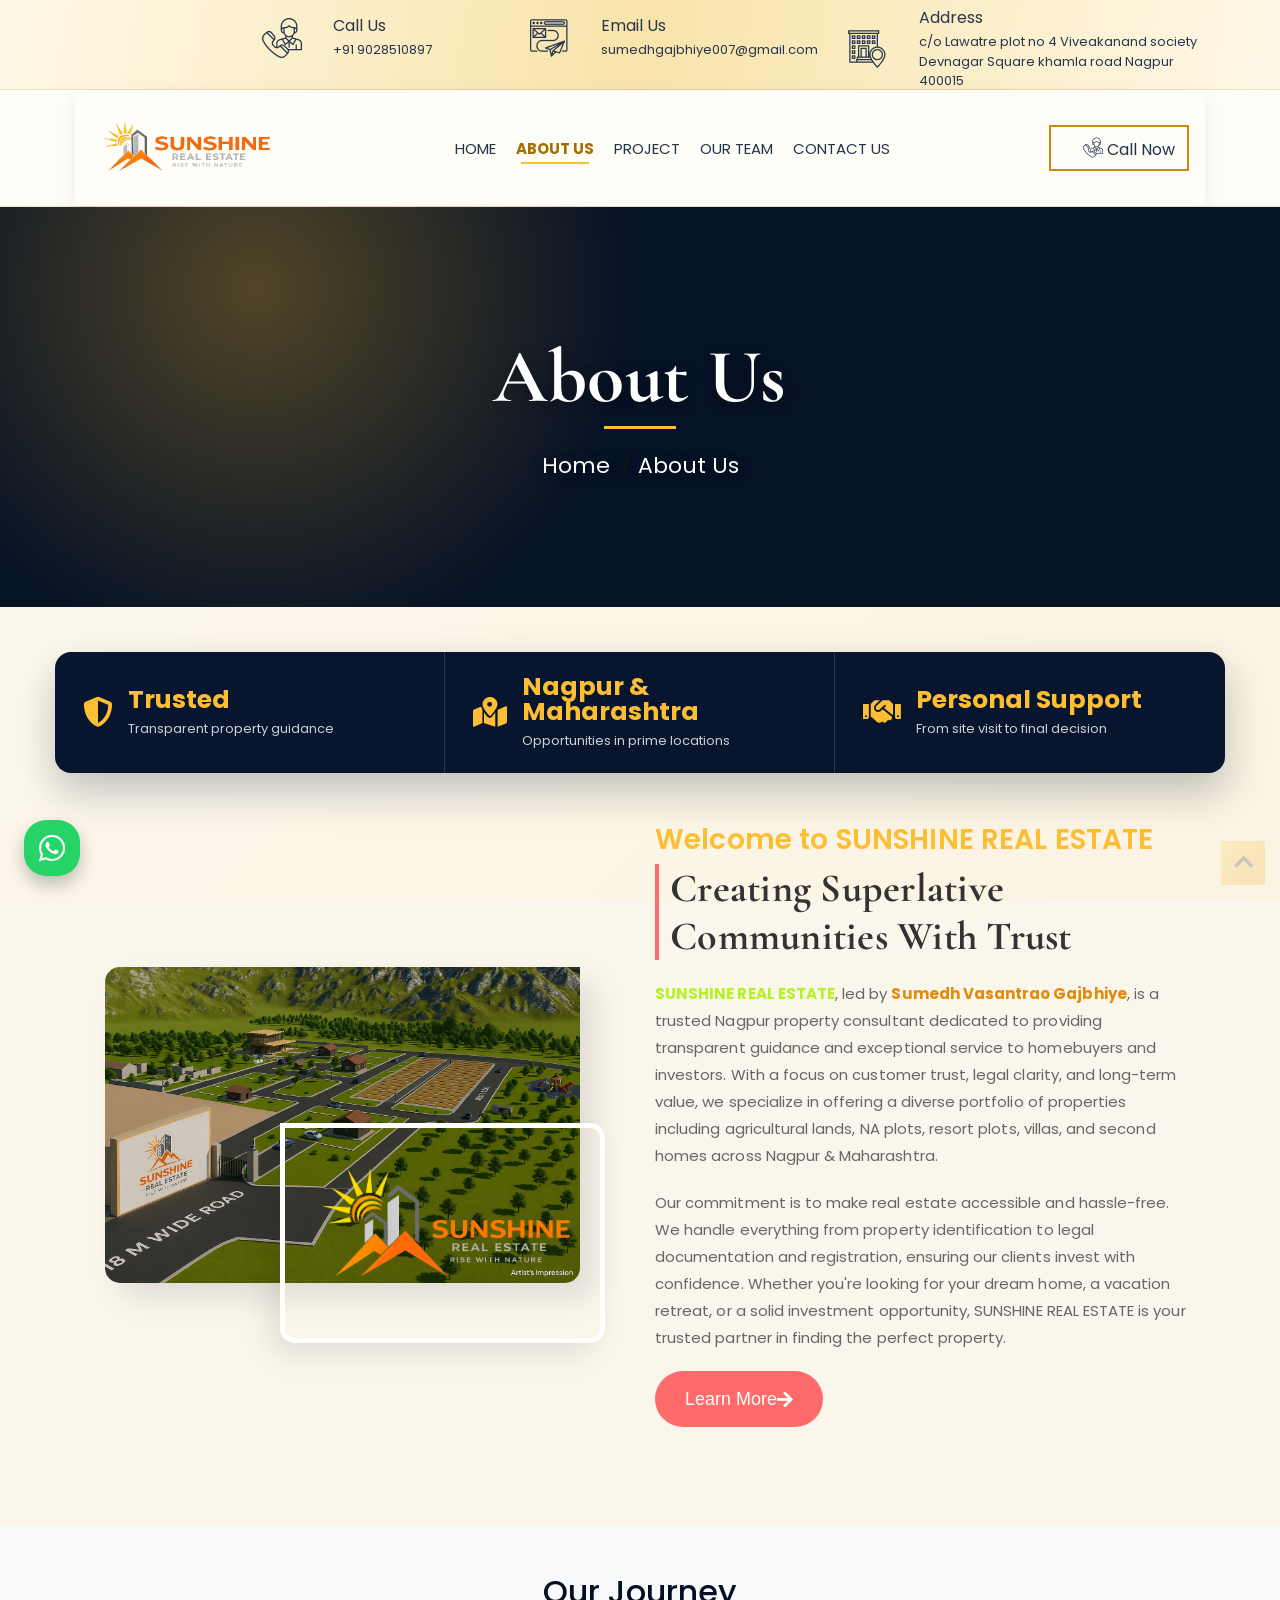
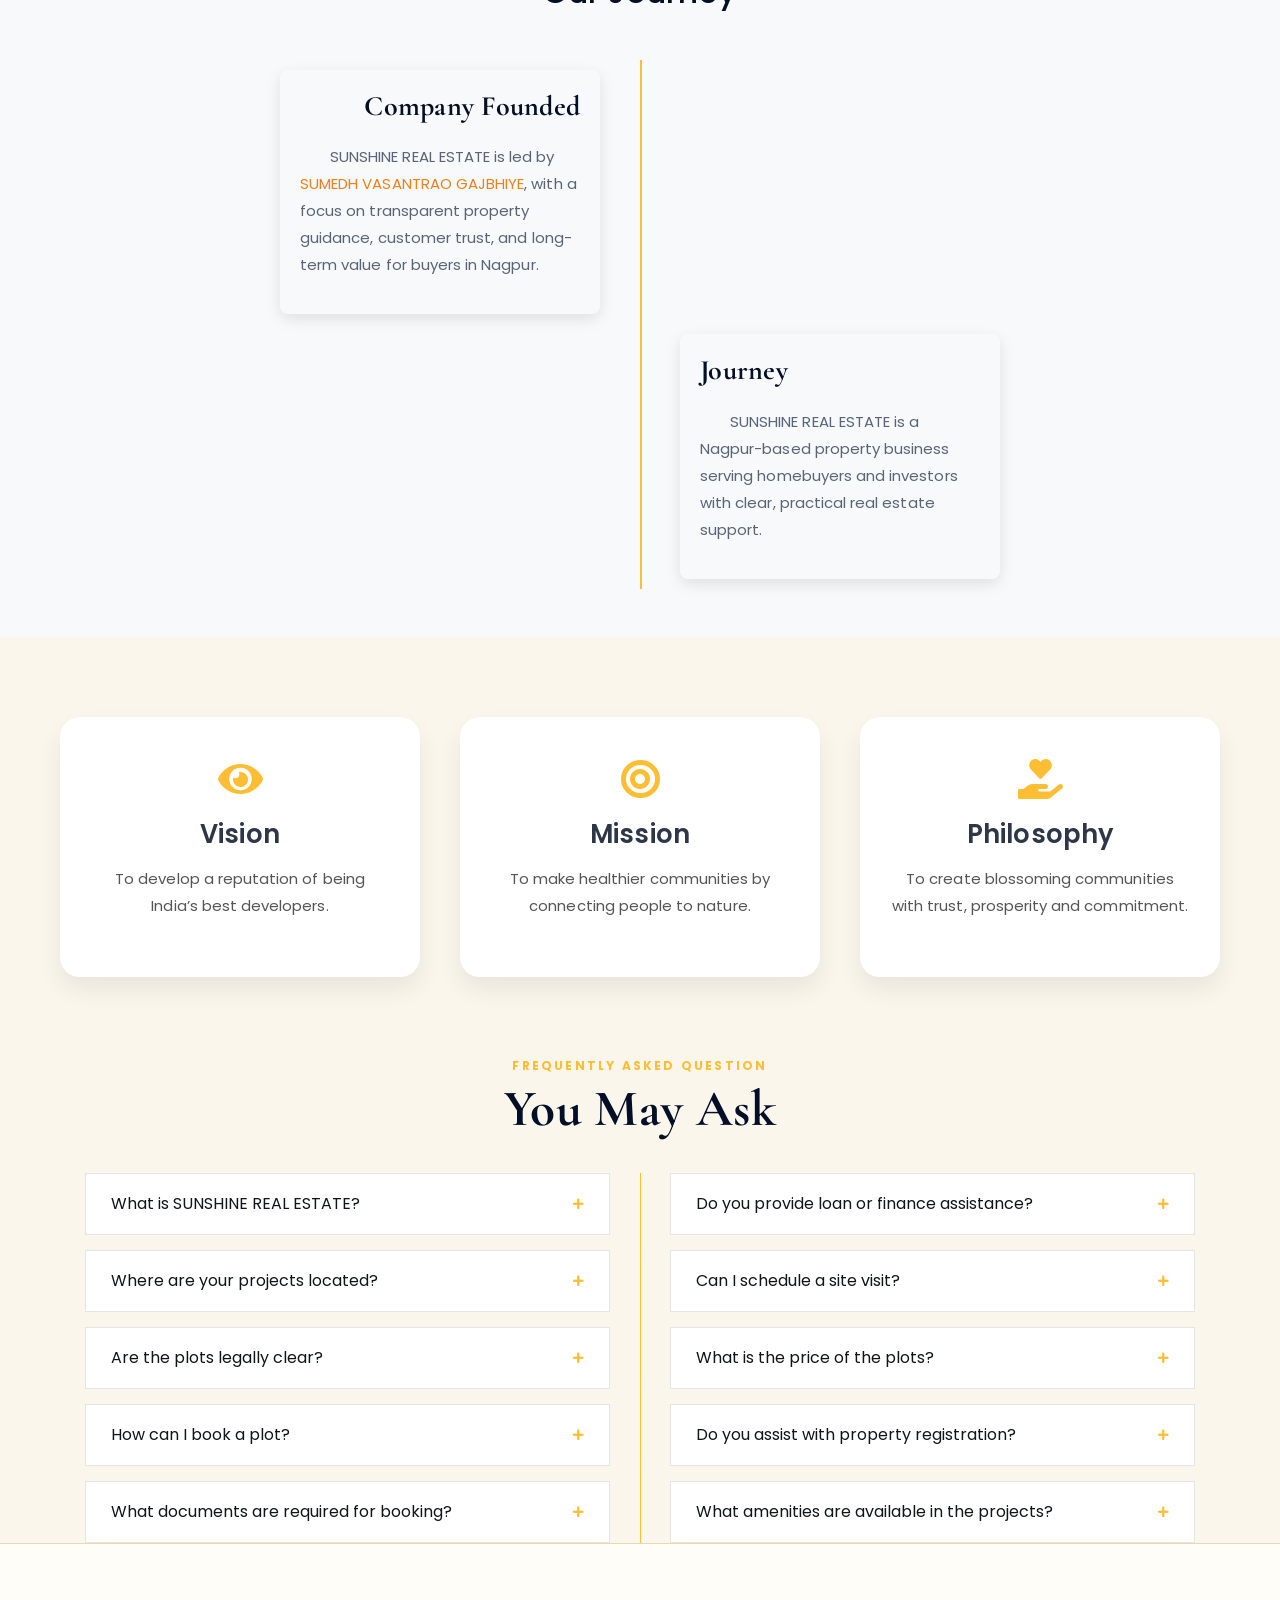
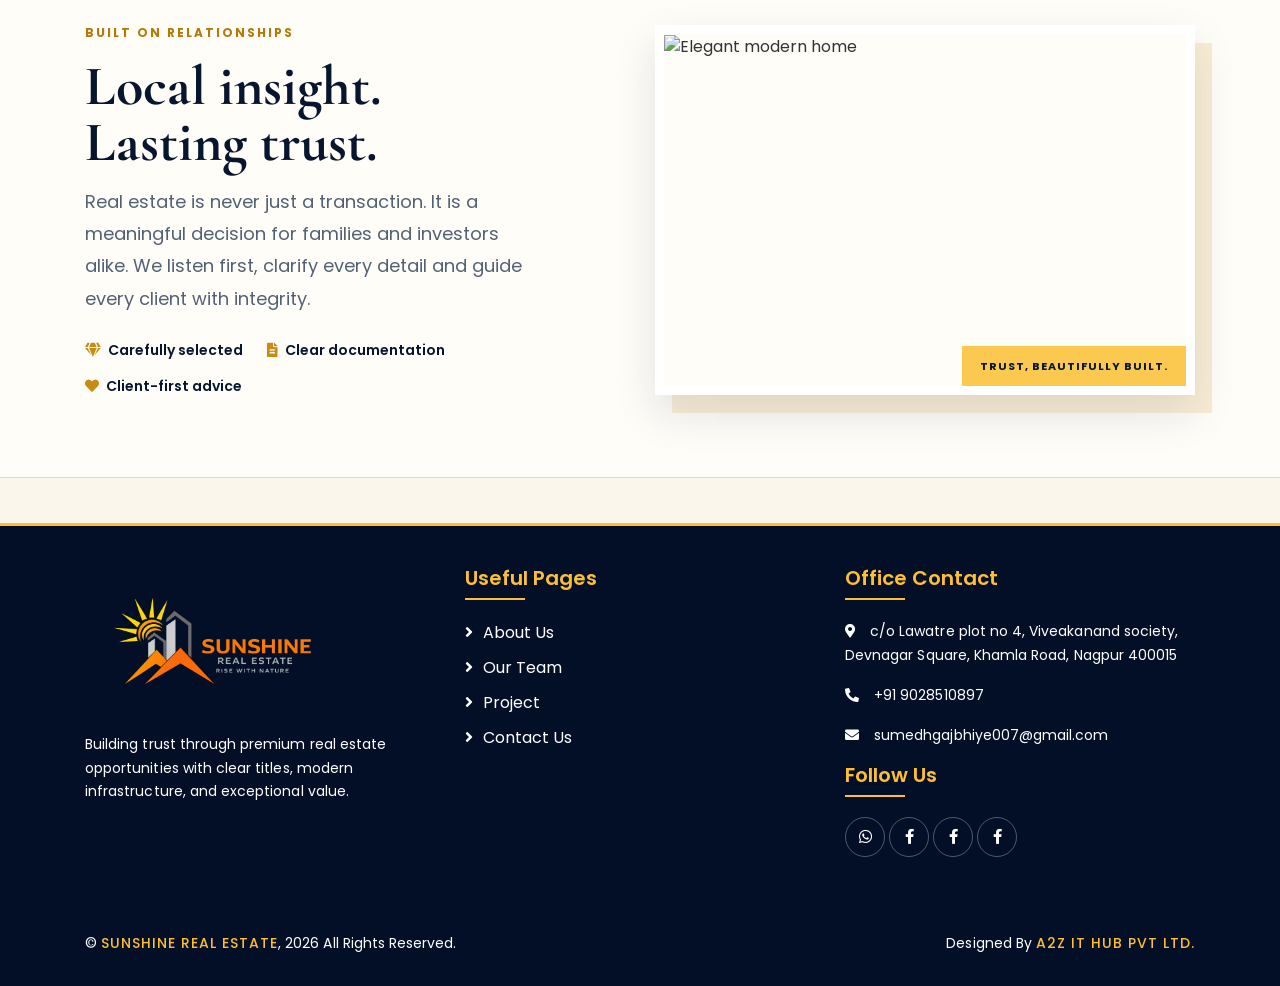
==== commit 5be103d6: "Update about.html" ====
--- a/about.html
+++ b/about.html
@@ -2,30 +2,30 @@
 <html lang="en">
     <head>
         <meta charset="utf-8">
-        <title>SUNSHINE REAL ESTATE | Nagpur</title>
+        <title>SUNSHINE REAL ESTATE | About</title>
         <meta content="width=device-width, initial-scale=1.0" name="viewport">
     
         <!-- SEO Meta Tags -->
-        <meta name="description" content="SUNSHINE REAL ESTATE, led by Sumedh Vasantrao Gajbhiye, serves Nagpur from c/o Lawatre plot no 4 Viveakanand society Devnagar Square Khamla Road, offering trusted real estate guidance and property solutions.">
-        <meta name="keywords" content="SUNSHINE REAL ESTATE, Sumedh Vasantrao Gajbhiye, real estate Nagpur, plots Nagpur, villas Nagpur, second homes, commercial property, Khamla Road, Devnagar Square">
+        <meta name="description" content="SUNSHINE REAL ESTATE, led by Sumedh Vasantrao Gajbhiye, offers trusted property guidance in Nagpur from c/o Lawatre plot no 4 Viveakanand society Devnagar Square khamla road Nagpur 400015.">
+        <meta name="keywords" content="SUNSHINE REAL ESTATE, Sumedh Vasantrao Gajbhiye, Nagpur real estate, plot booking, villas, second homes, investment property, Khamla Road, Devnagar Square">
         <meta name="author" content="SUMEDH VASANTRAO GAJBHIYE">
         <meta name="robots" content="index, follow">
     
-        <!-- Open Graph Meta Tags -->           
-        <meta property="og:title" content="SUNSHINE REAL ESTATE | Nagpur">
-        <meta property="og:description" content="Trusted real estate services in Nagpur from SUNSHINE REAL ESTATE, led by Sumedh Vasantrao Gajbhiye.">
-        <meta property="og:image" content="https://kale-avinash.github.io/Sankalp-Landmark/image/logong2.png"> <!-- Replace with your actual hosted logo/image URL -->
-        <meta property="og:url" content="https://kale-avinash.github.io/Sankalp-Landmark/"> <!-- Replace with your actual website URL -->
+        <!-- Open Graph Meta Tags -->
+        <meta property="og:title" content="SUNSHINE REAL ESTATE | About Us">
+        <meta property="og:description" content="Learn about SUNSHINE REAL ESTATE, a Nagpur property business led by Sumedh Vasantrao Gajbhiye.">
+        <meta property="og:image" content="https://kale-avinash.github.io/Sankalp-Landmark/image/logong2.png"> <!-- Replace with actual image URL -->
+        <meta property="og:url" content="https://kale-avinash.github.io/Sankalp-Landmark/"> <!-- Replace with your actual URL -->
         <meta property="og:type" content="website">
     
         <!-- Twitter Meta Tags -->
         <meta name="twitter:card" content="summary_large_image">
-        <meta name="twitter:title" content="SUNSHINE REAL ESTATE | Nagpur">
-        <meta name="twitter:description" content="Trusted Nagpur real estate guidance by SUNSHINE REAL ESTATE, Sumedh Vasantrao Gajbhiye.">
-        <meta name="twitter:image" content="https://kale-avinash.github.io/Sankalp-Landmark/image/logong2.png"> <!-- Replace with your actual hosted logo/image URL -->
+        <meta name="twitter:title" content="SUNSHINE REAL ESTATE | About Us">
+        <meta name="twitter:description" content="Trusted Nagpur real estate guidance by SUNSHINE REAL ESTATE and Sumedh Vasantrao Gajbhiye.">
+        <meta name="twitter:image" content="https://kale-avinash.github.io/Sankalp-Landmark/image/logong2.png"> <!-- Replace with actual image URL -->
     
         <!-- Favicon -->
-        <link href="image/logong2.png" rel="icon">
+        <link href="image/logong1.png" rel="icon">
     
         <!-- Google Font -->
         <link href="https://fonts.googleapis.com/css2?family=Poppins:wght@100;200;300;400;500;600;700;800;900&display=swap" rel="stylesheet">
@@ -44,6 +44,7 @@
         <link href="css/style.css" rel="stylesheet">
     </head>
     
+
     <body>
         <div class="wrapper">
             <!-- Top Bar Start -->
@@ -113,8 +114,8 @@
             
                         <div class="collapse navbar-collapse justify-content-between" id="navbarCollapse">
                             <div class="navbar-nav mr-auto">
-                                <a href="index.html" class="nav-item nav-link active">Home</a>
-                                <a href="about.html" class="nav-item nav-link ">About Us</a>
+                                <a href="index.html" class="nav-item nav-link ">Home</a>
+                                <a href="about.html" class="nav-item nav-link active">About Us</a>
                                 <a href="service.html" class="nav-item nav-link">Project</a>
                                 <a href="team.html" class="nav-item nav-link">Our Team</a>
                                 <!-- <a href="portfolio.html" class="nav-item nav-link">Project</a> -->
@@ -128,100 +129,32 @@
                 </div>
             </div>
             <!-- Nav Bar End -->
-
-
-            <!-- Carousel Start -->
-            <div id="carousel" class="carousel slide" data-ride="carousel">
-                <ol class="carousel-indicators">
-                    <li data-target="#carousel" data-slide-to="0" class="active"></li>
-                    <li data-target="#carousel" data-slide-to="1"></li>
-                    <li data-target="#carousel" data-slide-to="2"></li>
-                </ol>
-                <div class="carousel-inner">
-                    <div class="carousel-item active">
-                        <img src="image/img-5.png" alt="Carousel Image">
-                        <div class="carousel-caption">
-                            <p class="animated fadeInRight">YOUR PROSPERITY, OUR COMMITMENT</p>
-                            <h1 class="animated fadeInLeft hero-desktop-title">PRESENTING FIRST AND ONLY HOLISTIC REAL-ESTATE & HOSPITALITY PROJECT</h1>
-                            <h1 class="animated fadeInLeft hero-mobile-title">Live. Invest. Prosper.</h1>
-                            <a class="btn animated fadeInUp" href="service.html">Project</a>
-                        </div>
-                    </div>
-
-                    <div class="carousel-item">
-                        <img src="image/img-5.png" alt="Carousel Image">
-                        <div class="carousel-caption">
-                            <p class="animated fadeInRight">YOUR PROSPERITY, OUR COMMITMENT</p>
-                            <h1 class="animated fadeInLeft hero-desktop-title">The Sunscape Advantages Uniquely Delivered To you</h1>
-                            <h1 class="animated fadeInLeft hero-mobile-title">The Sunscape Advantage</h1>
-                            <a class="btn animated fadeInUp" href="about.html">About Us</a>
-                        </div>
-                    </div>
-
-                    <div class="carousel-item">
-                        <img src="image/img-1.jpg" alt="Carousel Image">
-                        <div class="carousel-caption">
-                            <p class="animated fadeInRight">YOUR PROSPERITY, OUR COMMITMENT</p>
-                            <h1 class="animated fadeInLeft hero-desktop-title">For a future rooted in serenity & prosperity. Let your investment grow with the natural beauty of Nagpur.</h1>
-                            <h1 class="animated fadeInLeft hero-mobile-title">Grow With Nagpur</h1>
-                            <a class="btn animated fadeInUp" href="contact.html">Contact</a>
-                        </div>
-                    </div>
-                </div>
-
-                <a class="carousel-control-prev" href="#carousel" role="button" data-slide="prev">
-                    <span class="carousel-control-prev-icon" aria-hidden="true"></span>
-                    <span class="sr-only">Previous</span>
-                </a>
-                <a class="carousel-control-next" href="#carousel" role="button" data-slide="next">
-                    <span class="carousel-control-next-icon" aria-hidden="true"></span>
-                    <span class="sr-only">Next</span>
-                </a>
+            
+            
+            <!-- Page Header Start -->
+            <div class="page-header position-relative">
+                <!-- Background Video -->
+                <video autoplay muted loop playsinline class="bg-video">
+                    <source src="image/about-pro.mp4" type="video/mp4">
+                    Your browser does not support HTML5 video.
+                </video>
+
+                <!-- Overlay (optional for dark layer) -->
+                <div class="bg-overlay"></div>
+
+                <div class="container position-relative z-2">
+                    <div class="row">
+                        <div class="col-12">
+                            <h2>About Us</h2>
+                        </div>
+                        <div class="col-12">
+                            <a href="">Home</a>
+                            <a href="">About Us</a>
+                        </div>
+                    </div>
+                </div>
             </div>
-            <!-- Carousel End -->
-
-
-            <!-- Feature Start-->
-            <div class="feature wow fadeInUp mt-2" data-wow-delay="0.1s">
-                <div class="container-fluid">
-                    <div class="row align-items-center">
-                        <div class="col-lg-4 col-md-12">
-                            <div class="feature-item">
-                                <div class="feature-icon">
-                                    <i class="flaticon-worker"></i>
-                                </div>
-                                <div class="feature-text">
-                                    <h3>Expert Worker</h3>
-                                    <p> A skilled and experienced professional who delivers high-quality work with precision and expertise</p>
-                                </div>
-                            </div>
-                        </div>
-                        <div class="col-lg-4 col-md-12">
-                            <div class="feature-item">
-                                <div class="feature-icon">
-                                    <i class="flaticon-building"></i>
-                                </div>
-                                <div class="feature-text">
-                                    <h3>Quality Work</h3>
-                                    <p>Work that meets high standards of accuracy, reliability, and  ensuring satisfaction and long-lasting results</p>
-                                </div>
-                            </div>
-                        </div>
-                        <div class="col-lg-4 col-md-12">
-                            <div class="feature-item">
-                                <div class="feature-icon">
-                                    <i class="flaticon-call"></i>
-                                </div>
-                                <div class="feature-text">
-                                    <h3>24/7 Support</h3>
-                                    <p>Round-the-clock assistance available anytime—day or night—to ensure continuous help and customer satisfaction</p>
-                                </div>
-                            </div>
-                        </div>
-                    </div>
-                </div>
-            </div>
-            <!-- Feature End-->
+            <!-- Page Header End -->
 
 
             <!-- About Section Start -->
@@ -235,7 +168,7 @@
                                 <img src="image/sr4.png" alt="Building" class="main-img wow fadeInLeft" data-wow-delay="0.2s">
                                 
                                 <!-- Secondary Image with Border -->
-                                <img src="image/sr16.png" alt="Interior" class="secondary-img wow fadeInUp" data-wow-delay="0.4s">
+                                <img src="image/logong1.png" alt="Interior" class="secondary-img wow fadeInUp" data-wow-delay="0.4s">
                             </div>
                         </div>
 
@@ -243,12 +176,12 @@
                         <div class="col-lg-6 col-md-6">
                             <div class="about-content wow fadeInRight" data-wow-delay="0.3s">
                                 <h3 class="section-subtitle">Welcome to SUNSHINE REAL ESTATE</h3>
-                                <h2 class="section-title">A Journey Of Two Decades</h2>
+                                <h2 class="section-title">Creating Superlative
+                                    Communities With Trust</h2>
                                 <div class="about-text">
-                                    <p>SUNSHINE REAL ESTATE focuses on trusted property solutions in Nagpur, helping buyers connect with plots, homes, and investment opportunities backed by local guidance and clear communication.</p>
-                                    
-                                    <p>Customer Satisfaction: Positive feedback from clients regarding personalized attention and seamless processes</p>
-                                    
+                                    <p><span style="color: rgb(180, 241, 37); font-weight: bold;">SUNSHINE REAL ESTATE</span>, led by <span style="color: rgb(224, 139, 10); font-weight: bold;">Sumedh Vasantrao Gajbhiye</span>, is a trusted Nagpur property consultant dedicated to providing transparent guidance and exceptional service to homebuyers and investors. With a focus on customer trust, legal clarity, and long-term value, we specialize in offering a diverse portfolio of properties including agricultural lands, NA plots, resort plots, villas, and second homes across Nagpur & Maharashtra.</p>
+
+                                    <p>Our commitment is to make real estate accessible and hassle-free. We handle everything from property identification to legal documentation and registration, ensuring our clients invest with confidence. Whether you're looking for your dream home, a vacation retreat, or a solid investment opportunity, SUNSHINE REAL ESTATE is your trusted partner in finding the perfect property.</p>
                                     <a href="about.html" class="cta-btn">Learn More <i class="fas fa-arrow-right"></i></a>
                                 </div>
                             </div>
@@ -258,436 +191,62 @@
             </section>
             <!-- About Section End -->
 
-
-            <!-- Fact Start --> 
-            <div class="fact">
-                <div class="container-fluid">
-                    <div class="row counters">
-                        <div class="col-md-6 fact-left wow slideInLeft">
-                            <div class="row">
-                                <div class="col-6 position-relative">
-                                    <div class="fact-icon">
-                                        <i class="flaticon-worker"></i>
-                                    </div>
-                                    <div class="fact-text">
-                                        <h2 data-toggle="counter-up">109</h2>
-                                        <p>Expert Workers</p>
-                                    </div>
-                                    <div class="vertical-divider"></div>
-                                </div>
-                                <div class="col-6">
-                                    <div class="fact-icon">
-                                        <i class="flaticon-building"></i>
-                                    </div>
-                                    <div class="fact-text">
-                                        <h2 data-toggle="counter-up">1000</h2>
-                                        <p>Happy Clients</p>
-                                    </div>
-                                </div>
-                            </div>
-                        </div>
-                        <div class="col-md-6 fact-right wow slideInRight">
-                            <div class="row">
-                                <div class="col-6 position-relative">
-                                    <div class="fact-icon">
-                                        <i class="flaticon-address"></i>
-                                    </div>
-                                    <div class="fact-text">
-                                        <h2 data-toggle="counter-up">70</h2>
-                                        <p>Completed Projects</p>
-                                    </div>
-                                    <div class="vertical-divider dark"></div>
-                                </div>
-                                <div class="col-6">
-                                    <div class="fact-icon">
-                                        <i class="flaticon-crane"></i>
-                                    </div>
-                                    <div class="fact-text">
-                                        <h2 data-toggle="counter-up">30</h2>
-                                        <p>Running Projects</p>
-                                    </div>
-                                </div>
-                            </div>
-                        </div>
-                    </div>
-                </div>
-            </div>
-            <!-- Fact End -->
-
-            <!-- Service Start -->
-            <div class="service">
+            
+
+            <!-- Milestones Section -->
+            <section class="milestones-section py-5 mt-5 bg-light  wow fadeInUp" data-wow-delay="0.1s">
                 <div class="container">
-                    <div class="section-header text-center">
-                        <h3 class="section-subtitle">Our Project</h3>
-                        <p style="color: black; font-size: 39px; font-weight: bold;">We Provide Services</p>
-                    </div>
-                    <div class="row">
-                        <div class="col-lg-4 col-md-6 wow fadeInUp" data-wow-delay="0.1s">
-                            <div class="service-item">
-                                <div class="service-img">
-                                    <img src="image/sr10.png" alt="Image">
-                                    <div class="service-overlay">
-                                        <p>
-                                            Premium NA Plots with clear title, wide roads, modern amenities, and excellent connectivity—an ideal destination to build your dream home and secure your future.
-                                        </p>
-                                    </div>
-                                </div>
-                                <div class="service-text">
-                                    <h3>Build Your Dream Home</h3>
-                                    <a class="btn" href="image/sr10.png" data-lightbox="service">+</a>
-                                </div>
-                            </div>
-                        </div>
-                        <div class="col-lg-4 col-md-6 wow fadeInUp" data-wow-delay="0.2s">
-                            <div class="service-item">
-                                <div class="service-img">
-                                    <img src="image/sr4.png" alt="Image">
-                                    <div class="service-overlay">
-                                        <p>
-                                            To develop or build on an NA plot, proper approvals from local authorities are required. There are different types of NA plots like Residential NA, Commercial NA, and Industrial NA depending on the intended use
-                                        </p>
-                                    </div>
-                                </div>
-                                <div class="service-text">
-                                    <h3>NA Plots</h3>
-                                    <a class="btn" href="image/sr4.png" data-lightbox="service">+</a>
-                                </div>
-                            </div>
-                        </div>
-                        <div class="col-lg-4 col-md-6 wow fadeInUp" data-wow-delay="0.3s">
-                            <div class="service-item">
-                                <div class="service-img">
-                                    <img src="image/sr15.png" alt="Image">
-                                    <div class="service-overlay">
-                                        <p>
-                                            Investment Plots are land parcels purchased with the goal of gaining long-term financial returns. These plots are typically chosen in developing or high-growth areas where land value is expected to rise over time
-                                        </p>
-                                    </div>
-                                </div>
-                                <div class="service-text">
-                                    <h3>Investment plots</h3>
-                                    <a class="btn" href="image/sr15.png" data-lightbox="service">+</a>
-                                </div>
-                            </div>
-                        </div>
-                        <div class="col-lg-4 col-md-6 wow fadeInUp" data-wow-delay="0.4s">
-                            <div class="service-item">
-                                <div class="service-img">
-                                    <img src="image/sr2.png" alt="Image">
-                                    <div class="service-overlay">
-                                        <p>
-                                            Well-planned NA plots with wide roads, open spaces, and clear plot divisions ensure a perfect balance of peaceful living, convenience, and long-term investment value.
-                                        </p>
-                                    </div>
-                                </div>
-                                <div class="service-text">
-                                    <h3>MASTER LAYOUT PLAN</h3>
-                                    <a class="btn" href="image/sr2.png" data-lightbox="service">+</a>
-                                </div>
-                            </div>
-                        </div>
-                        <div class="col-lg-4 col-md-6 wow fadeInUp" data-wow-delay="0.5s">
-                            <div class="service-item">
-                                <div class="service-img">
-                                    <img src="image/sr17.png" alt="Image">
-                                    <div class="service-overlay">
-                                        <p>
-                                            Passive Income Homes are residential properties designed or purchased with the purpose of generating steady rental income without active day-to-day involvement
-                                        </p>
-                                    </div>
-                                </div>
-                                <div class="service-text">
-                                    <h3>Passive Income Homes</h3>
-                                    <a class="btn" href="image/sr17.png" data-lightbox="service">+</a>
-                                </div>
-                            </div>
-                        </div>
-                        <div class="col-lg-4 col-md-6 wow fadeInUp" data-wow-delay="0.6s">
-                            <div class="service-item">
-                                <div class="service-img">
-                                    <img src="image/sr14.png" alt="Image">
-                                    <div class="service-overlay">
-                                        <p>
-                                            Experience a premium lifestyle with modern amenities including a swimming pool, gym, yoga room, clubhouse, kids play area, landscaped spaces, and 24×7 security—designed for your comfort and well-being.
-                                        </p>
-                                    </div>
-                                </div>
-                                <div class="service-text">
-                                    <h3>MODERN LIFESTYLE FEATURES</h3>
-                                    <a class="btn" href="image/sr14.png" data-lightbox="service">+</a>
-                                </div>
-                            </div>
-                        </div>
-                    </div>
-                </div>
-            </div>
-            <!-- Service End -->
-
-
-            <!-- Video Start -->
-            <div class="video wow fadeIn" data-wow-delay="0.1s">
-                <div class="container">
-                    <!-- <button type="button" class="btn-play" data-toggle="modal" data-src="https://www.youtube.com/embed/DWRcNpR6Kdc" data-target="#videoModal">
-                        <span></span>
-                    </button> -->
-                </div>
-            </div>
-            
-            <div class="modal fade" id="videoModal" tabindex="-1" role="dialog" aria-labelledby="exampleModalLabel" aria-hidden="true">
-                <div class="modal-dialog" role="document">
-                    <div class="modal-content">
-                        <div class="modal-body">
-                            <button type="button" class="close" data-dismiss="modal" aria-label="Close">
-                                <span aria-hidden="true">&times;</span>
-                            </button>        
-                            <!-- 16:9 aspect ratio -->
-                            <div class="embed-responsive embed-responsive-16by9">
-                                <img src="image/img-6.png" alt="Video Placeholder" class="embed-responsive-item">
-                            </div>
-                        </div>
-                    </div>
-                </div>
-            </div>
-            <!-- Video End -->
-
-
-            <!-- Team Start -->
-            <!-- <div class="team">
-                <div class="container">
-                    <div class="section-header text-center">
-                        <p>Our Team</p>
-                        <h2>Meet Our Teams</h2>
-                    </div>
-                    <div class="row">
-                        <div class="col-lg-3 col-md-6 wow fadeInUp" data-wow-delay="0.1s">
-                            <div class="team-item">
-                                <div class="team-img">
-                                    <img src="image/Mr-Uttam-Shinde.webp" alt="Team Image">
-                                </div>
-                                <div class="team-text">
-                                    <h2>Mr. Uttam Shinde</h2>
-                                    <p>Director</p>
-                                </div>
-                                    <div class="team-social">
-                                        <a class="social-tw" href="https://www.facebook.com/share/18cRThPquo/" target="_blank"><i class="fab fa-facebook-f"></i></a>
-                                        <a class="social-fb" href="https://www.facebook.com/share/18cRThPquo/" target="_blank"><i class="fab fa-facebook-f"></i></a>
-                                        <a class="social-in" href="https://www.facebook.com/share/18cRThPquo/" target="_blank"><i class="fab fa-facebook-f"></i></a>
-                                     </div>
-                            </div>
-                        </div>
-                        <div class="col-lg-3 col-md-6 wow fadeInUp" data-wow-delay="0.2s">
-                            <div class="team-item">
-                                <div class="team-img">
-                                    <img src="image/Mr-Sankalp-Shinde.webp" alt="Team Image">
-                                </div>
-                                <div class="team-text">
-                                    <h2>Mr. Sankalp Shinde</h2>
-                                    <p>Director</p>
-                                </div>
-                                <div class="team-social">
-                                    <a class="social-tw" href="https://www.facebook.com/share/18cRThPquo/" target="_blank"><i class="fab fa-facebook-f"></i></a>
-                                    <a class="social-fb" href="https://www.facebook.com/share/18cRThPquo/" target="_blank"><i class="fab fa-facebook-f"></i></a>
-                                    <a class="social-in" href="https://www.facebook.com/share/18cRThPquo/" target="_blank"><i class="fab fa-facebook-f"></i></a>
-                                 </div>
-                            </div>
-                        </div>
-                        <div class="col-lg-3 col-md-6 wow fadeInUp" data-wow-delay="0.3s">
-                            <div class="team-item">
-                                <div class="team-img">
-                                    <img src="image/Shreyas-Malve.webp" alt="Team Image">
-                                </div>
-                                <div class="team-text">
-                                    <h2>Shreyas Malve</h2>
-                                    <p>Senior Sales Manager</p>
-                                </div>
-                                <div class="team-social">
-                                    <a class="social-tw" href="https://www.facebook.com/share/18cRThPquo/" target="_blank"><i class="fab fa-facebook-f"></i></a>
-                                    <a class="social-fb" href="https://www.facebook.com/share/18cRThPquo/" target="_blank"><i class="fab fa-facebook-f"></i></a>
-                                    <a class="social-in" href="https://www.facebook.com/share/18cRThPquo/" target="_blank"><i class="fab fa-facebook-f"></i></a>
-                                 </div>
-                            </div>
-                        </div>
-                        <div class="col-lg-3 col-md-6 wow fadeInUp" data-wow-delay="0.4s">
-                            <div class="team-item">
-                                <div class="team-img" >
-                                    <img src="image/Prajakta-Bhosle.webp" alt="Team Image">
-                                </div>
-                                <div class="team-text">
-                                    <h2>Prajakta Bhosle</h2>
-                                    <p>HR Manager</p>
-                                </div>
-                                <div class="team-social">
-                                    <a class="social-tw" href="https://www.facebook.com/share/18cRThPquo/" target="_blank"><i class="fab fa-facebook-f"></i></a>
-                                    <a class="social-fb" href="https://www.facebook.com/share/18cRThPquo/" target="_blank"><i class="fab fa-facebook-f"></i></a>
-                                    <a class="social-in" href="https://www.facebook.com/share/18cRThPquo/" target="_blank"><i class="fab fa-facebook-f"></i></a>
-                                 </div>
-                            </div>
-                        </div>
-                    </div>
-                </div>
-            </div> -->
-            <!-- Team End -->
-
-
-            <!-- Blog Start -->
-            <!-- <div class="blog">
-                <div class="container">
-                    <div class="section-header text-center">
-                        <p>Upcoming Projects</p>
-                        <h2>The Future Begins Here</h2>
-                    </div>
-                    <div class="row">
-                        <div class="col-lg-4 col-md-6 wow fadeInUp" data-wow-delay="0.2s">
-                            <div class="blog-item">
-                                <div class="blog-img">
-                                    <img src="image/proj-1.webp" alt="Image">
-                                </div>
-                                <div class="blog-title">
-                                    <h3>Mountain Bliss</h3>
-                                    <a class="btn" href="">+</a>
-                                </div>
-                                <div class="blog-meta">
-                                    <p class="btn btn-dark p-2"><a href="image/a.pdf" target="_blank">Download </a></p>
-                                </div>
-                                <div class="blog-text">
-                                    <p>Address - Bhavli Dam Road, Bhagat Wadi, Pimpri Sado, Igatpuri, Nashik, Maharastra - 422403</p>
-                                </div>
-                            </div>
-                        </div>
-                        <div class="col-lg-4 col-md-6 wow fadeInUp">
-                            <div class="blog-item">
-                                <div class="blog-img">
-                                    <img src="image/proj-2.webp" alt="Image">
-                                </div>
-                                <div class="blog-title">
-                                    <h3>Sunscape</h3>
-                                    <a class="btn" href="">+</a>
-                                </div>
-                                <div class="blog-meta">
-                                    <p class="btn btn-dark p-2"><a href="image/b.pdf" target="_blank">Download </a></p>
-
-                                </div>
-                                <div class="blog-text">
-                                    <p>Address - Bhavli Dam Ring Road, Waghyachiwadi, Igatpuri, Nashik, Maharastra - 422403</p>
-                                </div>
-                            </div>
-                        </div>
-                        <div class="col-lg-4 col-md-6 wow fadeInUp" data-wow-delay="0.2s">
-                            <div class="blog-item">
-                                <div class="blog-img">
-                                    <img src="image/proj-3.webp" alt="Image">
-                                </div>
-                                <div class="blog-title">
-                                    <h3>Codename : Beautiful Bhavali
-
-                                    </h3>
-                                    <a class="btn" href="">+</a>
-                                </div>
-                                <div class="blog-meta">
-                                    <p class="btn btn-dark p-2"><a href="image/c.pdf" target="_blank">Download </a></p>
-
-                                </div>
-                                <div class="blog-text">
-                                    <p>Address - Gavhande, Igatpuri, Nashik, Maharashtra - 422403<br>
-                                        <br>
-                                    </p>
-                                </div>
-                            </div>
-                        </div>
-                    </div>
-                </div>
-            </div> -->
-            <!-- Blog End -->
-       
-            
-            <!-- Testimonial Start -->
-            <div class="testimonial wow fadeIn" data-wow-delay="0.1s">
-                <!-- Video Background -->
-                <video autoplay muted loop playsinline class="video">
-                    <source src="image/home-project.mp4" type="video/mp4">
-                    Your browser does not support HTML5 video.
-                </video>
-
-                <div class="container">
-                    <div class="row">
-                        <div class="col-12">
-                            <div class="testimonial-slider-nav">
-                                <div class="slider-nav"><img src="image/user.jpg" alt="Testimonial"></div>
-                                <div class="slider-nav"><img src="image/user.jpg" alt="Testimonial"></div>
-                                <div class="slider-nav"><img src="image/user.jpg" alt="Testimonial"></div>
-                                <div class="slider-nav"><img src="image/user.jpg" alt="Testimonial"></div>
-                            </div>
-                        </div>
-                    </div>
-                    <div class="row">
-                        <div class="col-12">
-                            <div class="testimonial-slider">
-                                <div class="slider-item">
-                                    <h3>Manoj Patil</h3>
-                                    <p>SUNSHINE REAL ESTATE helped us find the right property with clarity and support at every step, from selection to paperwork. The experience was smooth and reassuring throughout. </p>
-                                </div>
-                                <div class="slider-item">
-                                    <h3>Jitesh Deshpande</h3>
-                                    <p>As a first-time homebuyer, I was nervous about navigating the market, but SUNSHINE REAL ESTATE provided clear guidance and support from start to finish. </p>
-                                </div>
-                                <div class="slider-item">
-                                    <h3>Manisha Tayade</h3>
-                                    <p>We were impressed by the personalized attention we received from SUNSHINE REAL ESTATE. The team understood our needs and presented options that matched our vision perfectly. </p>
-                                </div>
-                                <div class="slider-item">
-                                    <h3>Lokesh Mhatre</h3>
-                                    <p>SUNSHINE REAL ESTATE delivered on their promises, with proactive communication and efficient handling of paperwork making the buying process easy. </p>
-                                </div>
-                                <div class="slider-item">
-                                    <h3>Karan Shetty</h3>
-                                    <p>Moving was a major decision, but SUNSHINE REAL ESTATE became a trusted ally and made the experience comfortable. I’ll recommend them to my friends. </p>
-                                </div>
-                                <div class="slider-item">
-                                    <h3>Jatin Kumar</h3>
-                                    <p>In first glance, I was impressed by their property. It was close to nature, it had the most modern equipments and it was built to last a lifetime – all the check boxes were ticked. I didn’t think twice before booking. </p>
-                                </div>
-                                
-                            </div>
-                        </div>
-                    </div>
-                </div>
-            </div>
-            <!-- Testimonial End -->
-
-            <!-- Channel Partners Start -->
-            <div class="channel-partners wow fadeInUp" data-wow-delay="0.1s">
-                <div class="container">
-                    <div class="section-header text-center">
-                        <p>Our Network</p>
-                        <h2>Authorised Channel Partner</h2>
-                    </div>
-                    <div class="channel-partner-panel">
-                        <div class="channel-partner-intro">
-                            <span class="partner-badge">Trusted Developers</span>
-                            <h3>Authorised channel partner of leading real estate companies</h3>
-                            <p>We connect buyers with reputed developers and reliable property options across premium projects.</p>
-                            <a href="https://wa.me/919028510897?text=Hello%20SUNSHINE%20REAL%20ESTATE%2C%20I%20would%20like%20to%20know%20more%20about%20your%20developer%20partner%20properties." class="partner-cta" target="_blank" rel="noopener">
-                                <i class="fab fa-whatsapp"></i>
-                                Enquire Now
-                            </a>
-                        </div>
-                        <div class="partner-list">
-                            <div class="partner-name"><i class="fa fa-check"></i>Keshavam Properties</div>
-                            <div class="partner-name"><i class="fa fa-check"></i>Godrej Developers</div>
-                            <div class="partner-name"><i class="fa fa-check"></i>Kalpataru Developer</div>
-                            <div class="partner-name"><i class="fa fa-check"></i>Abhinandan Lodha</div>
-                            <div class="partner-name"><i class="fa fa-check"></i>Bhumesh Developers</div>
-                            <div class="partner-name"><i class="fa fa-check"></i>Ozen Developers</div>
-                            <div class="partner-name"><i class="fa fa-check"></i>Mahalaxmi Developers</div>
-                            <div class="partner-name"><i class="fa fa-check"></i>Mauli Infra</div>
-                            <div class="partner-name"><i class="fa fa-check"></i>Karamchand Developers</div>
-                            <div class="partner-name"><i class="fa fa-check"></i>Sandesh Developers</div>
-                        </div>
-                    </div>
-                </div>
-            </div>
-            <!-- Channel Partners End -->
-
+                <h2 class="text-center mb-5 wow fadeInDown">Our Journey</h2>
+                <div class="timeline">
+                    <div class="timeline-item wow fadeInLeft" data-wow-delay="0.2s">
+                
+                    <div class="timeline-content wow fadeInUp"data-wow-delay="0.3s" >
+                        <h3>Company Founded</h3>
+                        <p class="mla-text">SUNSHINE REAL ESTATE is led by <span style="color: rgb(235, 128, 29);">SUMEDH VASANTRAO GAJBHIYE</span>, with a focus on transparent property guidance, customer trust, and long-term value for buyers in Nagpur.</p>
+
+                    </div>
+                    </div>
+                    <div class="timeline-item wow fadeInUp" data-wow-delay="0.5s">
+                    
+                    <div class="timeline-content">
+                        <h3>Journey</h3>
+                        <p class="mla-text">SUNSHINE REAL ESTATE is a Nagpur-based property business serving homebuyers and investors with clear, practical real estate support.</p>
+                    </div>
+                    </div>
+                    <!-- Add more milestones -->
+                </div>
+                </div>
+            </section>
+            <!-- Milestones Section -->
+
+
+            <!-- vision mission Philosophy -->
+            <section class="vmp-section">
+                <div class="vmp-cards">
+                    <div class="vmp-card wow fadeInUp" data-wow-delay="0.1s">
+                        <i class="fas fa-eye"></i>
+                        <h3 class="vmp-title">Vision</h3>
+                        <p class="vmp-text">To develop a reputation of being India’s best developers.</p>
+                    </div>
+            
+                    <div class="vmp-card wow fadeInUp" data-wow-delay="0.3s">
+                        <i class="fas fa-bullseye"></i>
+                        <h3 class="vmp-title">Mission</h3>
+                        <p class="vmp-text">To make healthier communities by connecting people to nature.</p>
+                    </div>
+            
+                    <div class="vmp-card wow fadeInUp" data-wow-delay="0.5s">
+                        <i class="fas fa-hand-holding-heart"></i>
+                        <h3 class="vmp-title">Philosophy</h3>
+                        <p class="vmp-text">To create blossoming communities with trust, prosperity and commitment.</p>
+                    </div>
+                </div>
+            </section>
+            
+            <!-- End vision mission Philosophy -->
+  
+            
+            
             <!-- FAQs Start -->
             <div class="faqs">
                 <div class="container">
@@ -706,7 +265,7 @@
                                     </div>
                                     <div id="collapseOne" class="collapse" data-parent="#accordion-1">
                                         <div class="card-body">
-                                            SUNSHINE REAL ESTATE is a trusted Nagpur property consultant that offers end-to-end guidance from enquiry to final deal. </div>
+                                            SUNSHINE REAL ESTATE is a trusted Nagpur property consultant that offers end-to-end guidance from enquiry to final deal.                                        </div>
                                     </div>
                                 </div>
                                 <div class="card wow fadeInLeft" data-wow-delay="0.2s">
@@ -821,8 +380,6 @@
                 </div>
             </div>
             <!-- FAQs End -->
-
-
 
 
             <!-- Footer Start -->
--- a/css/style.css
+++ b/css/style.css
@@ -1,3 +1,5 @@
+@import url('https://fonts.googleapis.com/css2?family=Cormorant+Garamond:wght@500;600;700&display=swap');
+
 /*******************************/
 /********* General CSS *********/
 /*******************************/
@@ -1520,164 +1522,164 @@
     margin-bottom: 10px;
 }
 
-.testimonial .testimonial-slider p {
-    color: #ffffff;
-    font-size: 16px;
-    font-weight: 300;
-    margin: 0;
-}
-
-/*******************************/
-/***** Channel Partners CSS ****/
-/*******************************/
-.channel-partners {
-    position: relative;
-    padding: 70px 0 55px;
-    background: #f7f7f7;
-}
-
-.channel-partner-panel {
-    position: relative;
-    display: grid;
-    grid-template-columns: 1fr 1.35fr;
-    gap: 30px;
-    padding: 34px;
-    overflow: hidden;
-    background: #030f27;
-    box-shadow: 0 20px 45px rgba(3, 15, 39, .18);
-}
-
-.channel-partner-panel::before {
-    content: "";
-    position: absolute;
-    top: -80px;
-    right: -80px;
-    width: 220px;
-    height: 220px;
-    border: 28px solid rgba(253, 190, 51, .16);
-    border-radius: 50%;
-}
-
-.channel-partner-intro,
-.partner-list {
-    position: relative;
-    z-index: 1;
-}
-
-.partner-badge {
-    display: inline-block;
-    margin-bottom: 18px;
-    padding: 8px 14px;
-    color: #030f27;
-    background: #fdbe33;
-    font-size: 13px;
-    font-weight: 700;
-    letter-spacing: .8px;
-    text-transform: uppercase;
-}
-
-.channel-partner-intro h3 {
-    margin-bottom: 16px;
-    color: #ffffff;
-    font-size: 32px;
-    line-height: 1.25;
-    font-weight: 800;
-}
-
-.channel-partner-intro p {
-    margin-bottom: 24px;
-    color: rgba(255, 255, 255, .78);
-    font-size: 16px;
-    line-height: 1.7;
-}
-
-.partner-cta {
-    display: inline-flex;
-    align-items: center;
-    gap: 10px;
-    padding: 13px 20px;
-    color: #030f27;
-    background: #fdbe33;
-    font-weight: 700;
-    transition: .3s;
-}
-
-.partner-cta:hover {
-    color: #fdbe33;
-    background: #ffffff;
-}
-
-.partner-list {
-    display: grid;
-    grid-template-columns: repeat(2, minmax(0, 1fr));
-    gap: 14px;
-    align-content: center;
-}
-
-.partner-name {
-    display: flex;
-    align-items: center;
-    min-height: 58px;
-    padding: 14px 16px;
-    color: #ffffff;
-    background: rgba(255, 255, 255, .08);
-    border-left: 4px solid #fdbe33;
-    font-size: 16px;
-    font-weight: 600;
-    transition: .3s;
-}
-
-.partner-name i {
-    width: 26px;
-    height: 26px;
-    display: inline-flex;
-    align-items: center;
-    justify-content: center;
-    flex: 0 0 26px;
-    margin-right: 12px;
-    color: #030f27;
-    background: #fdbe33;
-    border-radius: 50%;
-    font-size: 12px;
-}
-
-.partner-name:hover {
-    color: #030f27;
-    background: #fdbe33;
-    transform: translateY(-3px);
-}
-
-.partner-name:hover i {
-    color: #fdbe33;
-    background: #030f27;
-}
-
-@media (max-width: 991.98px) {
-    .channel-partner-panel {
-        grid-template-columns: 1fr;
-    }
-}
-
-@media (max-width: 575.98px) {
-    .channel-partners {
-        padding: 50px 0 35px;
-    }
-
-    .channel-partner-panel {
-        padding: 24px 18px;
-    }
-
-    .channel-partner-intro h3 {
-        font-size: 25px;
-    }
-
-    .partner-list {
-        grid-template-columns: 1fr;
-    }
-}
-
-
-/* Services Css */
+.testimonial .testimonial-slider p {
+    color: #ffffff;
+    font-size: 16px;
+    font-weight: 300;
+    margin: 0;
+}
+
+/*******************************/
+/***** Channel Partners CSS ****/
+/*******************************/
+.channel-partners {
+    position: relative;
+    padding: 70px 0 55px;
+    background: #f7f7f7;
+}
+
+.channel-partner-panel {
+    position: relative;
+    display: grid;
+    grid-template-columns: 1fr 1.35fr;
+    gap: 30px;
+    padding: 34px;
+    overflow: hidden;
+    background: #030f27;
+    box-shadow: 0 20px 45px rgba(3, 15, 39, .18);
+}
+
+.channel-partner-panel::before {
+    content: "";
+    position: absolute;
+    top: -80px;
+    right: -80px;
+    width: 220px;
+    height: 220px;
+    border: 28px solid rgba(253, 190, 51, .16);
+    border-radius: 50%;
+}
+
+.channel-partner-intro,
+.partner-list {
+    position: relative;
+    z-index: 1;
+}
+
+.partner-badge {
+    display: inline-block;
+    margin-bottom: 18px;
+    padding: 8px 14px;
+    color: #030f27;
+    background: #fdbe33;
+    font-size: 13px;
+    font-weight: 700;
+    letter-spacing: .8px;
+    text-transform: uppercase;
+}
+
+.channel-partner-intro h3 {
+    margin-bottom: 16px;
+    color: #ffffff;
+    font-size: 32px;
+    line-height: 1.25;
+    font-weight: 800;
+}
+
+.channel-partner-intro p {
+    margin-bottom: 24px;
+    color: rgba(255, 255, 255, .78);
+    font-size: 16px;
+    line-height: 1.7;
+}
+
+.partner-cta {
+    display: inline-flex;
+    align-items: center;
+    gap: 10px;
+    padding: 13px 20px;
+    color: #030f27;
+    background: #fdbe33;
+    font-weight: 700;
+    transition: .3s;
+}
+
+.partner-cta:hover {
+    color: #fdbe33;
+    background: #ffffff;
+}
+
+.partner-list {
+    display: grid;
+    grid-template-columns: repeat(2, minmax(0, 1fr));
+    gap: 14px;
+    align-content: center;
+}
+
+.partner-name {
+    display: flex;
+    align-items: center;
+    min-height: 58px;
+    padding: 14px 16px;
+    color: #ffffff;
+    background: rgba(255, 255, 255, .08);
+    border-left: 4px solid #fdbe33;
+    font-size: 16px;
+    font-weight: 600;
+    transition: .3s;
+}
+
+.partner-name i {
+    width: 26px;
+    height: 26px;
+    display: inline-flex;
+    align-items: center;
+    justify-content: center;
+    flex: 0 0 26px;
+    margin-right: 12px;
+    color: #030f27;
+    background: #fdbe33;
+    border-radius: 50%;
+    font-size: 12px;
+}
+
+.partner-name:hover {
+    color: #030f27;
+    background: #fdbe33;
+    transform: translateY(-3px);
+}
+
+.partner-name:hover i {
+    color: #fdbe33;
+    background: #030f27;
+}
+
+@media (max-width: 991.98px) {
+    .channel-partner-panel {
+        grid-template-columns: 1fr;
+    }
+}
+
+@media (max-width: 575.98px) {
+    .channel-partners {
+        padding: 50px 0 35px;
+    }
+
+    .channel-partner-panel {
+        padding: 24px 18px;
+    }
+
+    .channel-partner-intro h3 {
+        font-size: 25px;
+    }
+
+    .partner-list {
+        grid-template-columns: 1fr;
+    }
+}
+
+
+/* Services Css */
 
 /* About Section Styles */
 .sankalp-about-section {
@@ -2898,6 +2900,293 @@
     transform: translateY(-3px);
 }
 
+/* Premium experience layer */
+:root { --ink: #07162e; --gold: #fdbe33; --paper: #f5f7fb; }
+html { scroll-behavior: smooth; }
+body { background: var(--paper); overflow-x: hidden; }
+.nav-bar .navbar { box-shadow: 0 8px 24px rgba(3,15,39,.10); }
+.nav-bar a.nav-link { position: relative; }
+@media (min-width: 992px) {
+  .nav-bar a.nav-link::after { content: ''; position: absolute; left: 15px; right: 15px; bottom: 4px; height: 2px; background: var(--gold); transform: scaleX(0); transition: transform .3s ease; }
+  .nav-bar a.nav-link:hover::after, .nav-bar a.nav-link.active::after { transform: scaleX(1); }
+}
+.page-header { overflow: hidden; background: var(--ink); }
+.page-header::before { content: ''; position: absolute; inset: 0; background: radial-gradient(circle at 20% 20%, rgba(253,190,51,.38), transparent 35%); z-index: 1; pointer-events: none; }
+.page-header h2, .page-header a { color: #fff; text-shadow: 0 3px 14px rgba(0,0,0,.35); }
+.section-header p { letter-spacing: 2px; text-transform: uppercase; }
+.section-header h2 { line-height: 1.15; }
+
+/* A calmer, editorial treatment suited to premium real estate. */
+.page-header h2, .section-header h2, .property-showcase h2, .enquiry-banner h2, .signature-copy h2 {
+  font-family: 'Cormorant Garamond', Georgia, serif;
+  font-weight: 700;
+  letter-spacing: .4px;
+}
+.page-header h2 { font-size: clamp(46px, 6vw, 76px); }
+.page-header h2::after { background: var(--gold); width: 72px; left: calc(50% - 36px); height: 3px; }
+.top-bar { background: linear-gradient(100deg, #d99a10, #fdc94e, #d99a10); }
+.footer { border-top: 3px solid var(--gold); }
+.carousel .carousel-caption h1 { font-family: 'Cormorant Garamond', Georgia, serif; font-size: clamp(48px, 6vw, 78px); letter-spacing: 1px; }
+.carousel .carousel-caption p { color: #ffe8a5; text-transform: uppercase; font-size: 14px; font-weight: 600; letter-spacing: 4px; }
+.carousel .carousel-caption .btn { border-radius: 0; border-color: var(--gold); color: var(--gold); }
+.carousel .carousel-caption .btn:hover { background: var(--gold); color: var(--ink); }
+.hero-mobile-title { display: none; }
+@media (max-width: 767.98px) {
+  .carousel .hero-desktop-title { display: none; }
+  .carousel .hero-mobile-title { display: block; margin: 8px 15px 22px; font-size: clamp(30px, 9vw, 42px); line-height: 1.02; }
+  .carousel .carousel-caption p { margin-bottom: 6px; font-size: 10px; letter-spacing: 2px; }
+  .carousel .carousel-caption .btn { padding: 10px 21px; font-size: 14px; }
+  .carousel-indicators { bottom: 4px; }
+}
+
+/* Light, polished navigation across the site. */
+.top-bar { background: linear-gradient(100deg, #fff8e8, #f8e4aa, #fff8e8); border-bottom: 1px solid rgba(180,122,8,.20); }
+.top-bar .top-bar-text h3, .top-bar .top-bar-text p, .top-bar .top-bar-icon [class^="flaticon-"]::before { color: #26364d; }
+.nav-bar { background: #fffdf7; border-bottom: 1px solid rgba(180,122,8,.20); }
+.nav-bar .navbar { background: #fffdf7 !important; box-shadow: 0 7px 22px rgba(7,22,46,.07); }
+.navbar-dark .navbar-nav .nav-link, .navbar-dark .navbar-nav .nav-link:focus { color: #24334a; }
+.navbar-dark .navbar-nav .nav-link:hover, .navbar-dark .navbar-nav .nav-link.active { color: #a66c00; }
+.nav-bar a.nav-link.active { font-weight: 700; }
+.nav-bar .btn { color: #24334a; border-color: #c78d13; background: transparent; }
+.nav-bar .btn:hover { color: #fff; background: #b47a08; border-color: #b47a08; }
+.navbar-dark .navbar-toggler { border-color: rgba(36,51,74,.35); }
+.navbar-dark .navbar-toggler-icon { filter: invert(20%); }
+.nav-bar.nav-sticky { box-shadow: 0 8px 24px rgba(7,22,46,.12); }
+@media (min-width: 992px) {
+  .nav-bar .navbar-nav.mr-auto { margin-left: auto !important; margin-right: 22px !important; }
+}
+
+/* Consistent content typography for the original page sections. */
+.about-section p, .about p, .service p, .team p, .contact p, .portfolio p, .testimonial p, .feature p,
+.vmp-section p, .timeline-content p, .mla-text, .footer p {
+  font-family: 'Poppins', sans-serif;
+  font-size: 15px;
+  line-height: 1.8;
+  letter-spacing: .05px;
+}
+.about-section h2, .about h2, .service h2, .team h2, .contact h2, .portfolio h2, .testimonial h2,
+.vmp-section h2, .timeline-content h3, .feature h3 {
+  font-family: 'Cormorant Garamond', Georgia, serif;
+  font-weight: 700;
+  letter-spacing: .25px;
+}
+.about-section h3, .about h3, .service h3, .team h3, .contact h3, .portfolio h3, .testimonial h3,
+.vmp-section h3, .timeline-content h4 {
+  font-family: 'Poppins', sans-serif;
+  font-weight: 600;
+  letter-spacing: .15px;
+}
+.section-header { margin-bottom: 34px; }
+.section-header p { font-size: 12px; font-weight: 700; letter-spacing: 2.2px; }
+.section-header h2 { font-size: clamp(36px, 4vw, 52px); }
+.about-text, .mla-text { color: #586579; text-align: left; }
+.contact .contact-text h2 { font-family: 'Poppins', sans-serif; font-size: 18px; font-weight: 700; }
+.contact .contact-text p { color: #59677b; }
+.footer p { font-size: 14px; line-height: 1.7; }
+@media (max-width: 767.98px) {
+  .about-section p, .about p, .service p, .team p, .contact p, .portfolio p, .testimonial p, .feature p,
+  .vmp-section p, .timeline-content p, .mla-text { font-size: 14px; line-height: 1.75; }
+}
+
+/* Airy architectural layers inspired by contemporary real-estate editorial layouts. */
+body {
+  background-color: #f7f1e4;
+  background-image:
+    linear-gradient(135deg, rgba(255, 250, 239, .60), rgba(248, 236, 202, .54)),
+    url('https://images.unsplash.com/photo-1600607687920-4e2a09cf159d?auto=format&fit=crop&w=1800&q=70');
+  background-position: center;
+  background-size: cover;
+  background-attachment: fixed;
+}
+.wrapper { background: rgba(255, 253, 247, .38); }
+.about-section, .contact, .team, .portfolio, .journey-section, .story-ribbon, .home-gallery, .visit-section {
+  isolation: isolate;
+  overflow: hidden;
+  position: relative;
+}
+.about-section::before, .contact::before, .team::before, .portfolio::before {
+  content: '';
+  position: absolute;
+  width: 430px;
+  height: 430px;
+  z-index: 0;
+  pointer-events: none;
+  background: url('https://images.unsplash.com/photo-1600585152915-d208bec867a1?auto=format&fit=crop&w=1000&q=70') center/cover;
+  opacity: .055;
+  filter: saturate(.5) sepia(.25);
+}
+.about-section::before, .portfolio::before { top: 30px; right: -160px; border-radius: 50%; }
+.contact::before, .team::before { left: -165px; bottom: 20px; border-radius: 36% 64% 60% 40%; }
+.about-section > *, .contact > *, .team > *, .portfolio > * { position: relative; z-index: 1; }
+.journey-section .container, .story-ribbon .container, .home-gallery .container, .visit-section .container { position: relative; z-index: 1; }
+.story-ribbon {
+  background-image: linear-gradient(90deg, rgba(255,253,248,.96), rgba(255,253,248,.91)), url('https://images.unsplash.com/photo-1600607688969-a5bfcd646154?auto=format&fit=crop&w=1400&q=75');
+  background-position: center;
+  background-size: cover;
+}
+.journey-section {
+  background-image: linear-gradient(145deg, rgba(255,250,240,.96), rgba(255,255,255,.92)), url('https://images.unsplash.com/photo-1600047509807-ba8f99d2cdde?auto=format&fit=crop&w=1400&q=70');
+  background-position: center;
+  background-size: cover;
+}
+.journey-section::before, .home-gallery::before, .visit-section::before {
+  content: '';
+  position: absolute;
+  width: 370px;
+  height: 370px;
+  border: 1px solid rgba(188,133,20,.24);
+  border-radius: 50%;
+  pointer-events: none;
+  z-index: 0;
+  box-shadow: 0 0 0 30px rgba(253,190,51,.045), 0 0 0 60px rgba(253,190,51,.025);
+}
+.journey-section::before { right: -190px; top: -190px; }
+.home-gallery::before { left: -215px; bottom: -220px; }
+.visit-section::before { right: -190px; bottom: -190px; }
+.journey-steps > div, .story-ribbon .row, .visit-card, .people-panel { backdrop-filter: blur(5px); }
+.property-showcase { background-image: linear-gradient(180deg, rgba(255,255,255,.94), rgba(245,247,251,.96)), url('https://images.unsplash.com/photo-1600607687920-4e2a09cf159d?auto=format&fit=crop&w=1400&q=65'); background-size: cover; background-position: center; }
+.project-landing::before {
+  content: '';
+  position: absolute;
+  inset: 0;
+  background: url('https://images.unsplash.com/photo-1600607687939-ce8a6c25118c?auto=format&fit=crop&w=1600&q=65') center/cover;
+  opacity: .075;
+  mix-blend-mode: screen;
+  pointer-events: none;
+}
+.project-landing::after {
+  content: '';
+  position: absolute;
+  right: -90px;
+  top: 160px;
+  width: 310px;
+  height: 310px;
+  border: 1px solid rgba(247,201,72,.34);
+  border-radius: 50%;
+  box-shadow: 0 0 0 34px rgba(247,201,72,.05), 0 0 0 68px rgba(247,201,72,.03);
+  pointer-events: none;
+}
+@media (max-width: 767.98px) {
+  .about-section::before, .contact::before, .team::before, .portfolio::before { width: 280px; height: 280px; opacity: .04; }
+  .journey-section::before, .home-gallery::before, .visit-section::before { transform: scale(.68); }
+}
+.signature-section { position: relative; overflow: hidden; padding: 82px 0; color: #fff; background: #07162e; }
+.signature-section::before { content: 'SUNSHINE'; position: absolute; right: -20px; bottom: -40px; color: rgba(255,255,255,.035); font: 700 clamp(80px, 16vw, 230px)/1 'Cormorant Garamond', Georgia, serif; pointer-events: none; }
+.signature-section::after { content: ''; position: absolute; width: 420px; height: 420px; top: -240px; left: -120px; border: 1px solid rgba(253,190,51,.35); border-radius: 50%; box-shadow: 0 0 0 35px rgba(253,190,51,.05), 0 0 0 70px rgba(253,190,51,.035); }
+.signature-section .container { position: relative; z-index: 1; }
+.signature-kicker { display: flex; align-items: center; gap: 13px; color: var(--gold); font-size: 12px; font-weight: 700; letter-spacing: 2.5px; text-transform: uppercase; }
+.signature-kicker::before { content: ''; width: 38px; height: 1px; background: var(--gold); }
+.signature-copy h2 { max-width: 570px; margin: 12px 0 16px; color: #fff; font-size: clamp(36px, 5vw, 58px); line-height: .98; }
+.signature-copy p { max-width: 555px; color: rgba(255,255,255,.76); line-height: 1.8; }
+.signature-points { display: grid; grid-template-columns: repeat(2, 1fr); gap: 16px; margin-top: 26px; }
+.signature-point { padding: 15px 0; border-top: 1px solid rgba(253,190,51,.35); color: #fff; font-size: 14px; }
+.signature-point i { margin-right: 9px; color: var(--gold); }
+.signature-image { min-height: 400px; margin-top: 8px; position: relative; overflow: hidden; border: 1px solid rgba(253,190,51,.48); }
+.signature-image img { width: 100%; height: 100%; position: absolute; inset: 0; object-fit: cover; filter: saturate(.72) contrast(1.06); }
+.signature-image::after { content: 'Private property consultation'; position: absolute; right: 0; bottom: 0; padding: 12px 18px; color: var(--ink); background: var(--gold); font-size: 11px; font-weight: 700; letter-spacing: 1.3px; text-transform: uppercase; }
+/* Home is intentionally bright, warm and aspirational. */
+.signature-home { color: var(--ink); background: linear-gradient(135deg, #fffaf0 0%, #f8ecd2 52%, #fff 100%); }
+.signature-home::before { color: rgba(180,122,8,.07); }
+.signature-home::after { border-color: rgba(180,122,8,.25); box-shadow: 0 0 0 35px rgba(253,190,51,.10), 0 0 0 70px rgba(253,190,51,.06); }
+.signature-home .signature-copy h2 { color: var(--ink); }
+.signature-home .signature-copy p { color: #5e6470; }
+.signature-home .signature-point { color: var(--ink); border-top-color: rgba(180,122,8,.25); }
+.signature-home .signature-image { border: 8px solid #fff; box-shadow: 16px 18px 0 rgba(218,170,75,.22), 0 18px 45px rgba(7,22,46,.14); }
+.home-gallery { padding: 95px 0; overflow: hidden; background: #fff; }
+.home-gallery h2 { margin: 10px 0 18px; color: var(--ink); font: 700 clamp(38px, 4.5vw, 57px)/.98 'Cormorant Garamond', Georgia, serif; }
+.home-gallery p:not(.gallery-label) { max-width: 440px; color: #627084; line-height: 1.8; }
+.gallery-label { color: #b47a08; font-size: 12px; font-weight: 700; letter-spacing: 2px; text-transform: uppercase; }
+.gallery-link { display: inline-block; margin-top: 12px; padding-bottom: 5px; color: var(--ink); border-bottom: 2px solid var(--gold); font-weight: 700; }
+.gallery-link i { margin-left: 8px; color: #c78d13; transition: transform .25s ease; }.gallery-link:hover i { transform: translateX(5px); }
+.gallery-mosaic { height: 480px; position: relative; margin-left: 22px; }
+.gallery-mosaic img { position: absolute; display: block; object-fit: cover; box-shadow: 0 18px 38px rgba(7,22,46,.13); }
+.gallery-main { left: 0; bottom: 0; width: 72%; height: 88%; }
+.gallery-top { top: 0; right: 0; width: 47%; height: 46%; border: 9px solid #fff; }
+.gallery-note { position: absolute; right: 4%; bottom: 4%; display: flex; flex-direction: column; padding: 18px 22px; color: var(--ink); background: #fbc94f; box-shadow: 0 10px 25px rgba(7,22,46,.14); }
+.gallery-note b { font: 700 25px/1 'Cormorant Garamond', Georgia, serif; }.gallery-note span { margin-top: 5px; font-size: 11px; font-weight: 700; letter-spacing: 1px; text-transform: uppercase; }
+.story-ribbon { padding: 80px 0; background: #fffdf8; border-top: 1px solid #ead9ae; border-bottom: 1px solid #ead9ae; }
+.story-ribbon h2, .journey-section h2, .people-panel h2, .visit-card h2 { font: 700 clamp(36px, 5vw, 56px)/1 'Cormorant Garamond', Georgia, serif; color: var(--ink); }
+.story-label, .journey-label { color: #b47a08; font-size: 12px; font-weight: 700; letter-spacing: 2px; text-transform: uppercase; }
+.story-ribbon p:not(.story-label) { margin: 0; color: #536174; font-size: 18px; line-height: 1.8; }
+.story-copy { margin-top: 16px !important; }
+.story-values { display: flex; flex-wrap: wrap; gap: 15px 24px; margin-top: 25px; color: var(--ink); font-size: 14px; font-weight: 600; }
+.story-values i { color: #c78d13; margin-right: 7px; }
+.story-image { height: 370px; position: relative; border: 9px solid #fff; box-shadow: 17px 18px 0 rgba(218,170,75,.20), 0 18px 40px rgba(7,22,46,.12); }
+.story-image img { width: 100%; height: 100%; object-fit: cover; }.story-image span { position: absolute; right: 0; bottom: 0; padding: 12px 18px; color: var(--ink); background: #fbc94f; font-size: 11px; font-weight: 700; letter-spacing: 1px; text-transform: uppercase; }
+.journey-section { padding: 82px 0; background: linear-gradient(145deg, #fffaf0, #fff); }
+.journey-section h2 { margin: 8px 0 16px; }.journey-intro { max-width: 340px; color: #647084; line-height: 1.8; }
+.journey-steps { display: grid; grid-template-columns: repeat(3, 1fr); gap: 1px; overflow: hidden; background: #d9c48d; border: 1px solid #d9c48d; }
+.journey-steps > div { min-height: 220px; padding: 34px; background: #fff; transition: background .3s ease; }
+.journey-steps > div:hover { background: #07162e; }
+.journey-steps b { color: #c78d13; font: 700 44px/1 'Cormorant Garamond', Georgia, serif; }
+.journey-steps h3 { margin: 22px 0 10px; font-size: 20px; }
+.journey-steps p { margin: 0; color: #657083; line-height: 1.7; font-size: 14px; }
+.journey-steps > div:hover h3 { color: #fff; }.journey-steps > div:hover p { color: rgba(255,255,255,.72); }
+.people-section { padding: 80px 0; background: #fffaf0; }
+.people-panel { padding: 60px 8%; text-align: center; border: 1px solid #ead9ae; background: linear-gradient(120deg, rgba(255,255,255,.90), rgba(255,250,240,.70)), url('https://images.unsplash.com/photo-1560518883-ce09059eeffa?auto=format&fit=crop&w=1500&q=85') center/cover; box-shadow: 0 18px 40px rgba(7,22,46,.09); }
+.people-panel p { margin-bottom: 10px; color: var(--gold); font-size: 12px; font-weight: 700; letter-spacing: 2px; text-transform: uppercase; }
+.people-panel h2 { max-width: 630px; margin: 0 auto 14px; color: var(--ink); }
+.people-panel span { display: block; max-width: 620px; margin: 0 auto; color: #536174; line-height: 1.75; }
+.people-panel a { display: inline-block; margin-top: 25px; color: #8d5e00; font-size: 13px; font-weight: 700; letter-spacing: 1px; text-transform: uppercase; }
+.people-panel a i { margin-left: 8px; }
+.visit-section { padding: 70px 0; background: #fffaf0; }
+.visit-card { display: grid; grid-template-columns: 1.3fr .7fr; align-items: stretch; gap: 35px; padding: 0 0 0 50px; border-left: 4px solid var(--gold); background: #fff; box-shadow: 0 16px 34px rgba(3,15,39,.12); }
+.visit-card p { margin: 0 0 8px; color: var(--gold); font-size: 12px; font-weight: 700; letter-spacing: 2px; text-transform: uppercase; }
+.visit-card h2 { margin: 0 0 10px; color: var(--ink); }.visit-card span { color: #657083; }
+.visit-card > div:first-child { align-self: center; padding: 40px 0; }.visit-card .btn { padding: 14px 22px; border-radius: 0; color: var(--ink); background: var(--gold); font-weight: 700; }
+.visit-card .btn i { margin-right: 8px; }
+.visit-image { min-height: 260px; overflow: hidden; }.visit-image img { width: 100%; height: 100%; object-fit: cover; }
+
+.experience-strip { position: relative; margin: 0 auto; padding: 0 15px; max-width: 1200px; transform: translateY(-30px); z-index: 4; }
+.experience-strip__inner { display: grid; grid-template-columns: repeat(3, 1fr); overflow: hidden; border-radius: 16px; background: var(--ink); box-shadow: 0 18px 42px rgba(3,15,39,.24); }
+.experience-stat { min-height: 110px; display: flex; align-items: center; gap: 15px; padding: 22px 28px; color: #fff; border-right: 1px solid rgba(255,255,255,.15); }
+.experience-stat:last-child { border: 0; }
+.experience-stat i { color: var(--gold); font-size: 30px; }
+.experience-stat strong { display: block; color: var(--gold); font-size: 25px; line-height: 1; }
+.experience-stat span { display: block; font-size: 13px; margin-top: 7px; color: rgba(255,255,255,.8); }
+
+.property-showcase { position: relative; padding: 40px 0 80px; background: linear-gradient(180deg, #fff, #f5f7fb); }
+.property-showcase .eyebrow { color: #c68300; font-size: 13px; font-weight: 700; letter-spacing: 2px; text-transform: uppercase; }
+.property-showcase h2 { margin: 8px 0 12px; font-size: clamp(28px, 4vw, 46px); }
+.property-showcase .intro { max-width: 650px; margin: 0 auto 30px; color: #637083; }
+.showcase-grid { display: grid; grid-template-columns: repeat(3, 1fr); gap: 20px; }
+.showcase-card { min-height: 370px; position: relative; display: flex; align-items: end; overflow: hidden; border-radius: 14px; color: #fff; background: var(--ink); box-shadow: 0 14px 32px rgba(7,22,46,.12); }
+.showcase-card img { position: absolute; inset: 0; width: 100%; height: 100%; object-fit: cover; transition: transform .7s cubic-bezier(.2,.8,.2,1); }
+.showcase-card:hover img { transform: scale(1.09); }
+.showcase-card::after { content: ''; position: absolute; inset: 0; background: linear-gradient(0deg, rgba(3,15,39,.94), rgba(3,15,39,.06) 70%); }
+.showcase-copy { position: relative; z-index: 1; width: 100%; padding: 25px; }
+.showcase-copy small { color: var(--gold); letter-spacing: 1px; font-weight: 700; text-transform: uppercase; }
+.showcase-copy h3 { color: #fff; margin: 7px 0; font-size: 23px; }
+.showcase-copy p { margin: 0; font-size: 14px; color: rgba(255,255,255,.85); }
+.enquiry-banner { margin: 0 15px 70px; padding: 45px 30px; text-align: center; color: #fff; border-radius: 16px; background: linear-gradient(110deg, #07162e, #183b69), url('https://images.unsplash.com/photo-1600585154340-be6161a56a0c?auto=format&fit=crop&w=1400&q=80') center/cover; background-blend-mode: multiply; box-shadow: 0 16px 35px rgba(3,15,39,.2); }
+.enquiry-banner h2 { color: #fff; margin-bottom: 10px; }
+.enquiry-banner p { max-width: 600px; margin: 0 auto 22px; color: rgba(255,255,255,.88); }
+.enquiry-banner .btn { padding: 12px 26px; font-weight: 700; color: var(--ink); border-radius: 30px; background: var(--gold); }
+.enquiry-banner .btn:hover { color: #fff; background: #e49d00; transform: translateY(-2px); }
+.reveal-on-scroll { opacity: 0; transform: translateY(26px); transition: opacity .75s ease, transform .75s ease; }
+.reveal-on-scroll.is-visible { opacity: 1; transform: none; }
+
+@media (max-width: 767.98px) {
+  .experience-strip { transform: translateY(-20px); }
+  .experience-strip__inner { grid-template-columns: 1fr; }
+  .experience-stat { min-height: 80px; padding: 16px 20px; border-right: 0; border-bottom: 1px solid rgba(255,255,255,.15); }
+  .experience-stat strong { font-size: 21px; }
+  .showcase-grid { grid-template-columns: 1fr; }
+  .showcase-card { min-height: 300px; }
+  .signature-section { padding: 60px 0; }
+  .signature-image { min-height: 280px; margin-top: 34px; }
+  .story-image { margin-top: 34px; height: 300px; }
+  .home-gallery { padding: 65px 0; }
+  .gallery-mosaic { height: 390px; margin: 42px 0 0; }
+  .journey-steps { grid-template-columns: 1fr; }
+  .journey-steps > div { min-height: 0; }
+  .visit-card { display: block; padding: 35px 26px 0; }
+  .visit-card > div:first-child { padding: 0; }
+  .visit-card .btn { margin-top: 22px; }
+  .visit-image { margin: 30px -26px 0; min-height: 220px; }
+  .enquiry-banner { margin-bottom: 45px; padding: 35px 20px; }
+}
+
 @media (max-width: 768px) {
     .whatsapp-float {
         left: 16px;
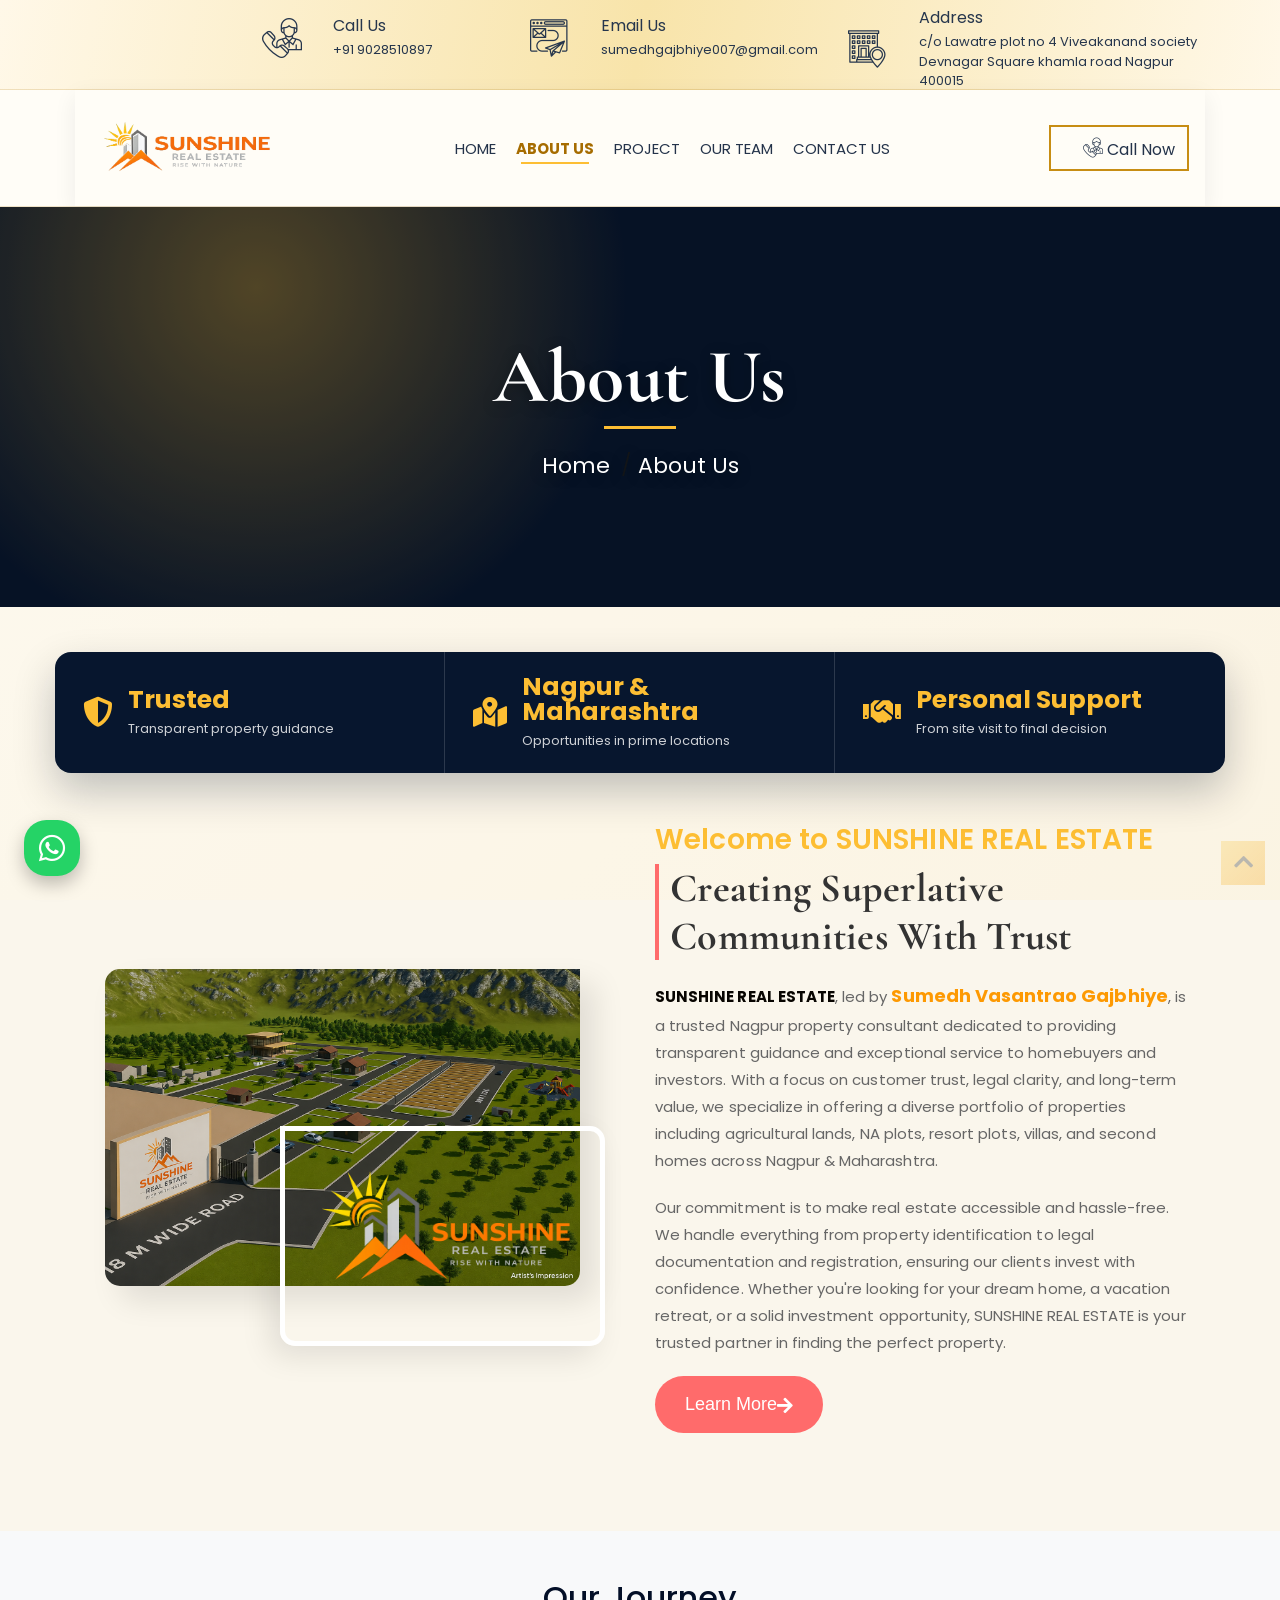
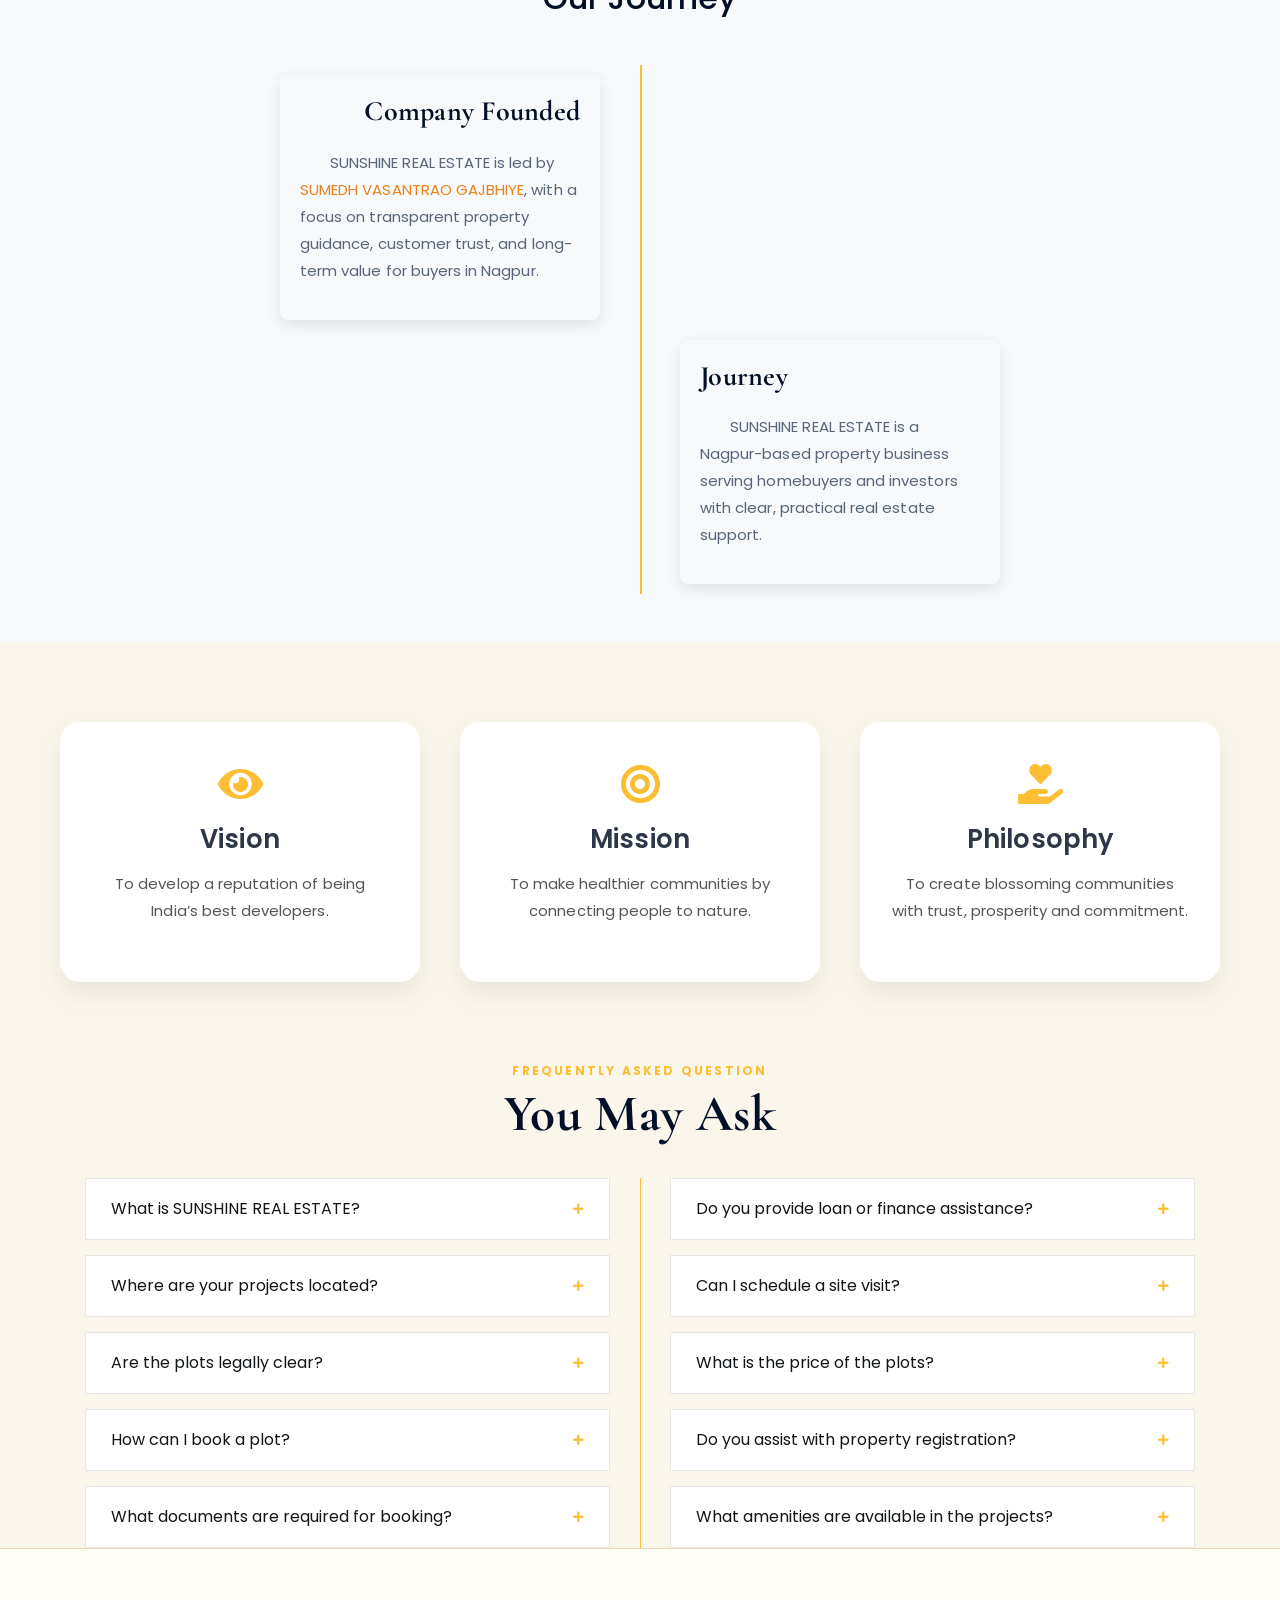
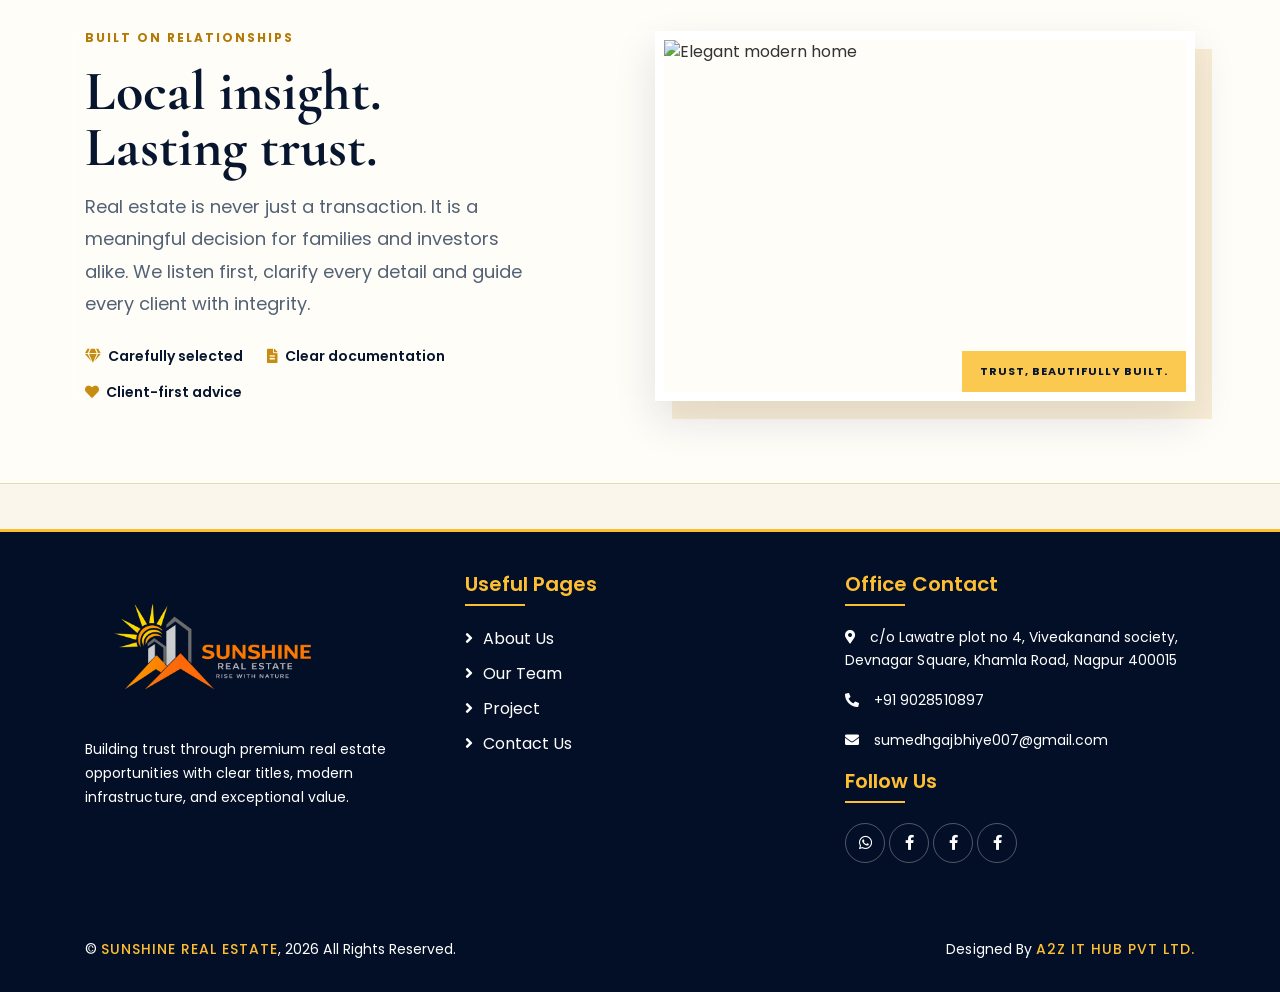
==== commit 8ecfac9e: "Update about.html" ====
--- a/about.html
+++ b/about.html
@@ -179,7 +179,7 @@
                                 <h2 class="section-title">Creating Superlative
                                     Communities With Trust</h2>
                                 <div class="about-text">
-                                    <p><span style="color: rgb(180, 241, 37); font-weight: bold;">SUNSHINE REAL ESTATE</span>, led by <span style="color: rgb(224, 139, 10); font-weight: bold;">Sumedh Vasantrao Gajbhiye</span>, is a trusted Nagpur property consultant dedicated to providing transparent guidance and exceptional service to homebuyers and investors. With a focus on customer trust, legal clarity, and long-term value, we specialize in offering a diverse portfolio of properties including agricultural lands, NA plots, resort plots, villas, and second homes across Nagpur & Maharashtra.</p>
+                                    <p><span style="color: rgb(8, 5, 1); font-weight: bold;">SUNSHINE REAL ESTATE</span>, led by <span style="color: rgb(253, 153, 2); font-weight: bold;font-size: larger;">Sumedh Vasantrao Gajbhiye</span>, is a trusted Nagpur property consultant dedicated to providing transparent guidance and exceptional service to homebuyers and investors. With a focus on customer trust, legal clarity, and long-term value, we specialize in offering a diverse portfolio of properties including agricultural lands, NA plots, resort plots, villas, and second homes across Nagpur & Maharashtra.</p>
 
                                     <p>Our commitment is to make real estate accessible and hassle-free. We handle everything from property identification to legal documentation and registration, ensuring our clients invest with confidence. Whether you're looking for your dream home, a vacation retreat, or a solid investment opportunity, SUNSHINE REAL ESTATE is your trusted partner in finding the perfect property.</p>
                                     <a href="about.html" class="cta-btn">Learn More <i class="fas fa-arrow-right"></i></a>
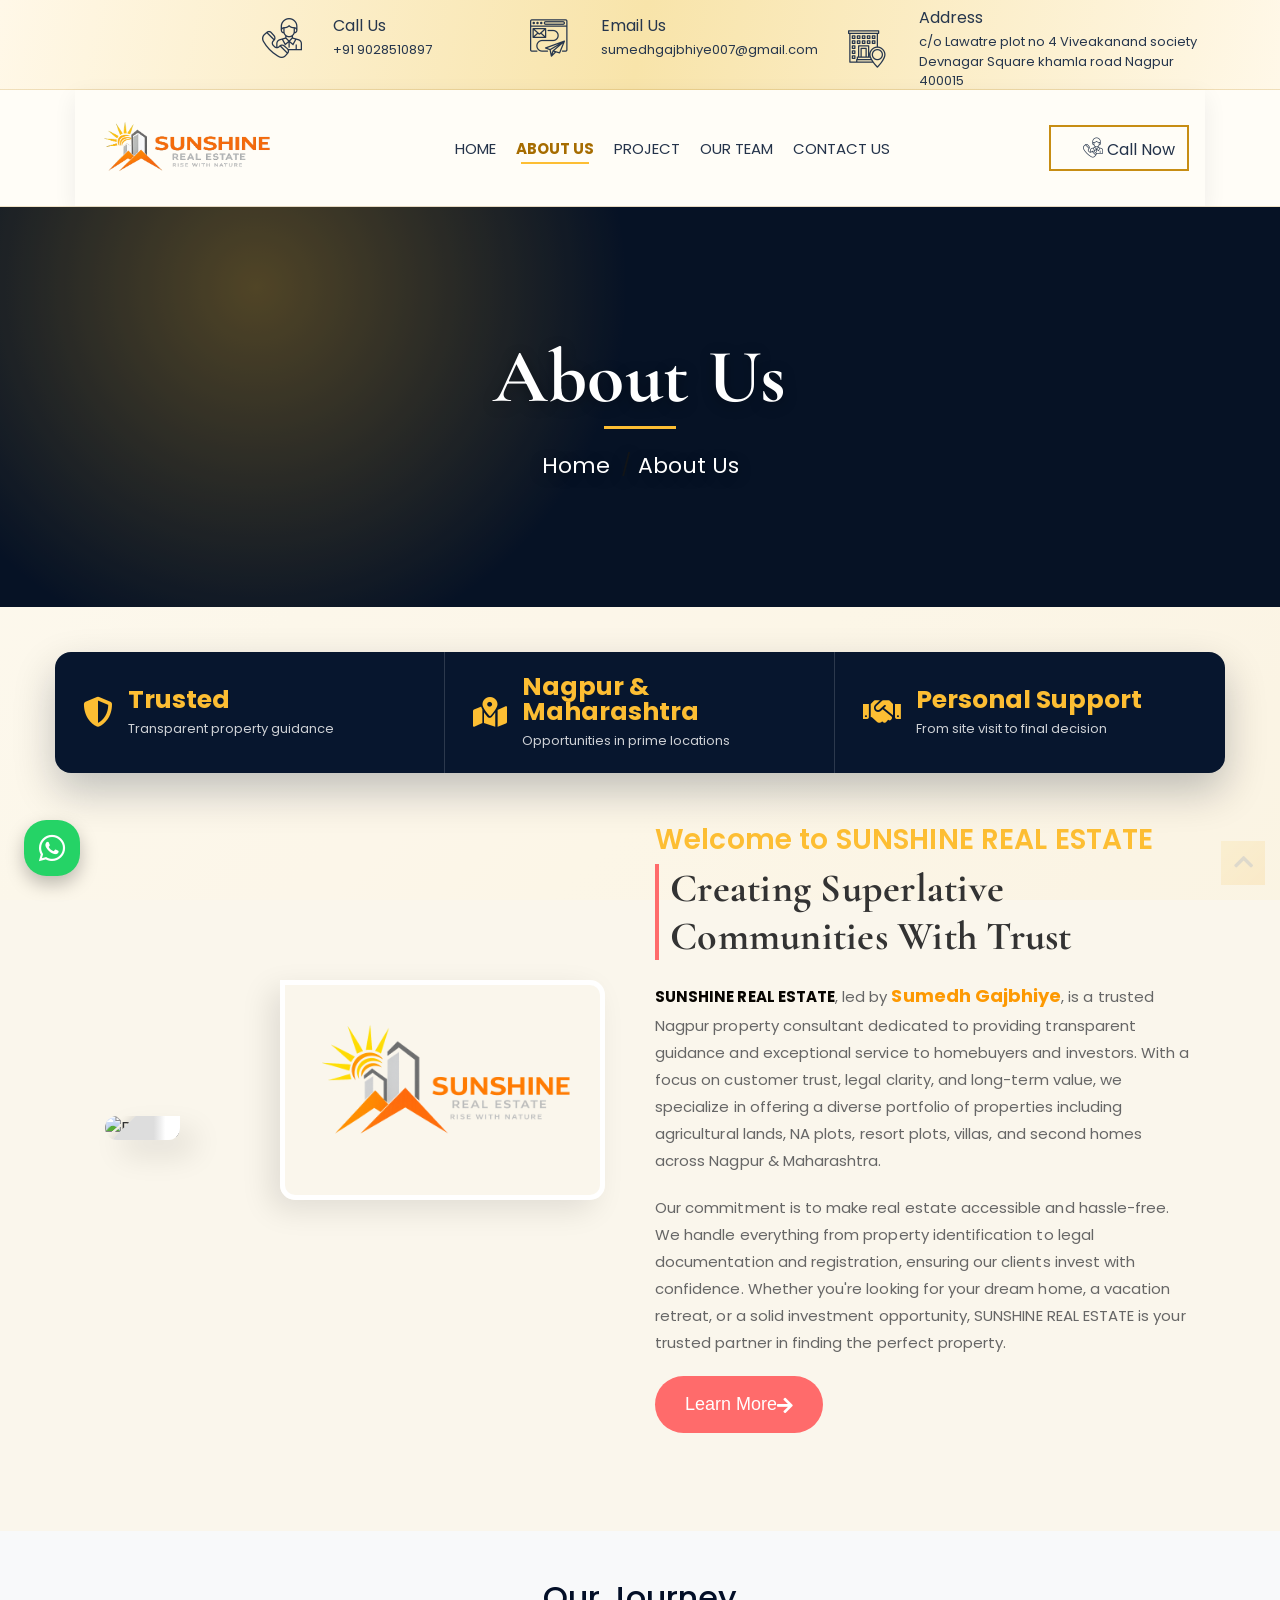
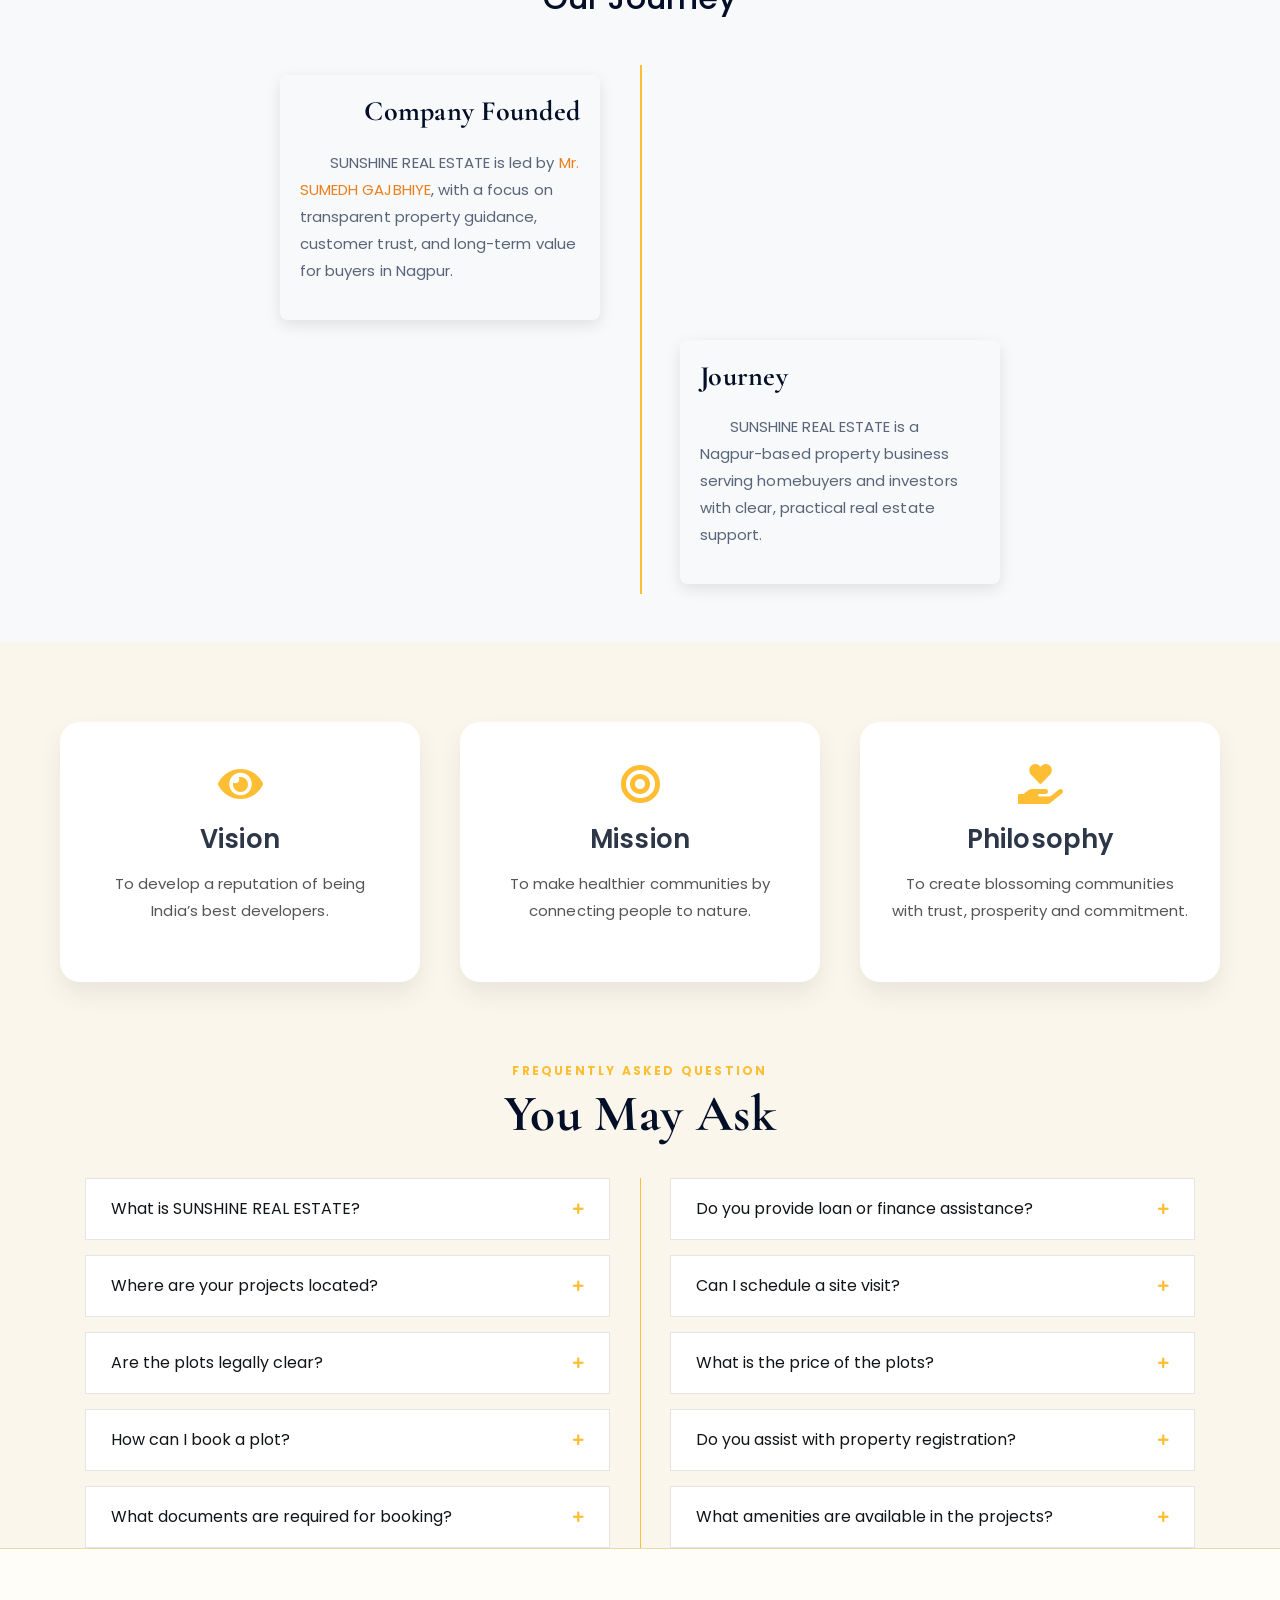
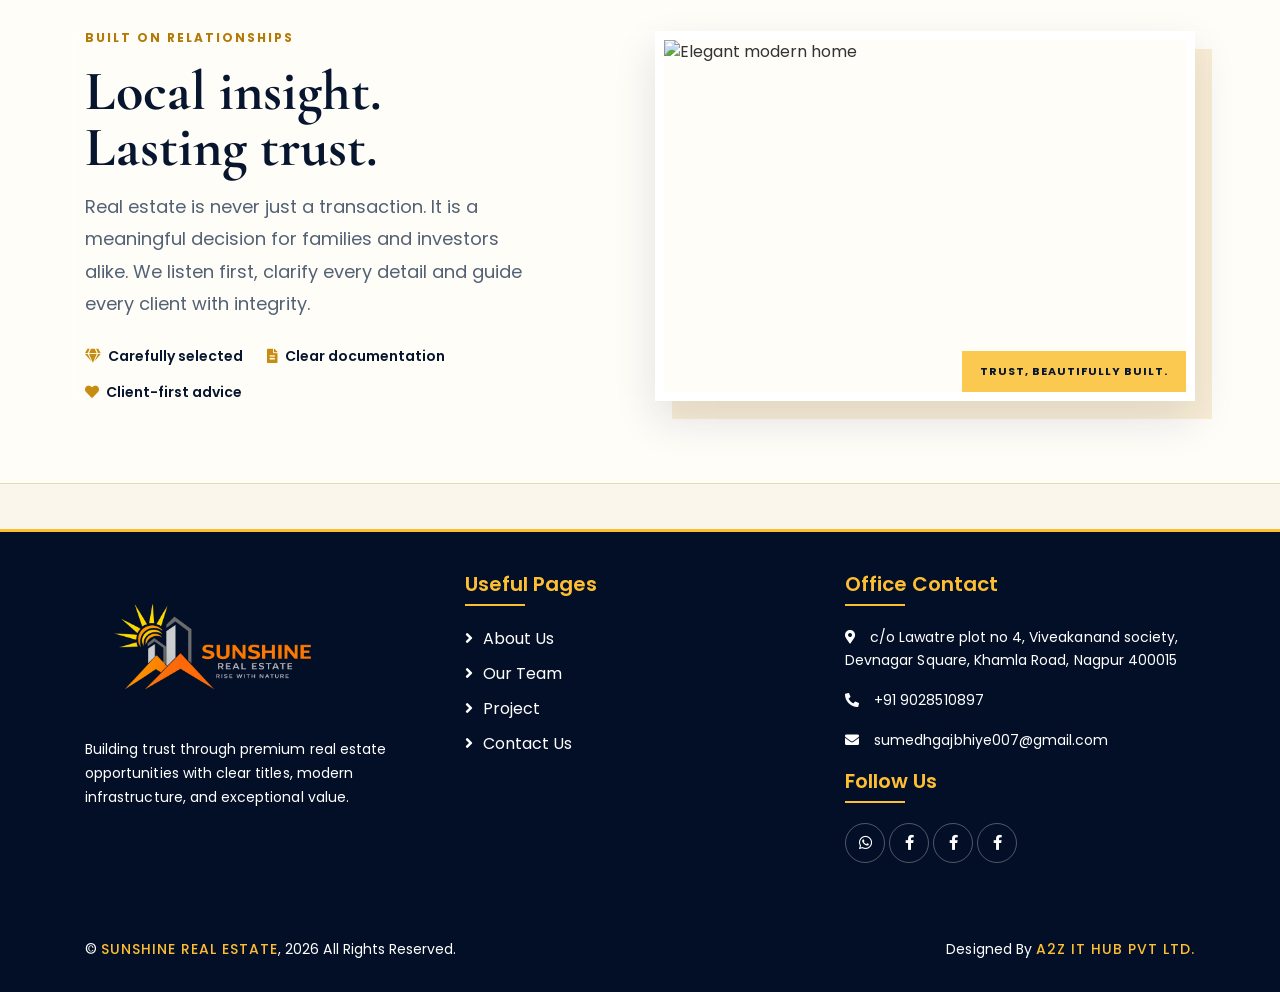
==== commit 6630b615: "Update about.html" ====
--- a/about.html
+++ b/about.html
@@ -165,7 +165,7 @@
                         <div class="col-lg-6 col-md-6">
                             <div class="image-container">
                                 <!-- Main Image with Curl Effect -->
-                                <img src="image/sr4.png" alt="Building" class="main-img wow fadeInLeft" data-wow-delay="0.2s">
+                                <img src="image/ab.png" alt="Building" class="main-img wow fadeInLeft" data-wow-delay="0.2s">
                                 
                                 <!-- Secondary Image with Border -->
                                 <img src="image/logong1.png" alt="Interior" class="secondary-img wow fadeInUp" data-wow-delay="0.4s">
@@ -179,7 +179,7 @@
                                 <h2 class="section-title">Creating Superlative
                                     Communities With Trust</h2>
                                 <div class="about-text">
-                                    <p><span style="color: rgb(8, 5, 1); font-weight: bold;">SUNSHINE REAL ESTATE</span>, led by <span style="color: rgb(253, 153, 2); font-weight: bold;font-size: larger;">Sumedh Vasantrao Gajbhiye</span>, is a trusted Nagpur property consultant dedicated to providing transparent guidance and exceptional service to homebuyers and investors. With a focus on customer trust, legal clarity, and long-term value, we specialize in offering a diverse portfolio of properties including agricultural lands, NA plots, resort plots, villas, and second homes across Nagpur & Maharashtra.</p>
+                                    <p><span style="color: rgb(8, 5, 1); font-weight: bold;">SUNSHINE REAL ESTATE</span>, led by <span style="color: rgb(253, 153, 2); font-weight: bold;font-size: larger;">Sumedh Gajbhiye</span>, is a trusted Nagpur property consultant dedicated to providing transparent guidance and exceptional service to homebuyers and investors. With a focus on customer trust, legal clarity, and long-term value, we specialize in offering a diverse portfolio of properties including agricultural lands, NA plots, resort plots, villas, and second homes across Nagpur & Maharashtra.</p>
 
                                     <p>Our commitment is to make real estate accessible and hassle-free. We handle everything from property identification to legal documentation and registration, ensuring our clients invest with confidence. Whether you're looking for your dream home, a vacation retreat, or a solid investment opportunity, SUNSHINE REAL ESTATE is your trusted partner in finding the perfect property.</p>
                                     <a href="about.html" class="cta-btn">Learn More <i class="fas fa-arrow-right"></i></a>
@@ -202,7 +202,7 @@
                 
                     <div class="timeline-content wow fadeInUp"data-wow-delay="0.3s" >
                         <h3>Company Founded</h3>
-                        <p class="mla-text">SUNSHINE REAL ESTATE is led by <span style="color: rgb(235, 128, 29);">SUMEDH VASANTRAO GAJBHIYE</span>, with a focus on transparent property guidance, customer trust, and long-term value for buyers in Nagpur.</p>
+                        <p class="mla-text">SUNSHINE REAL ESTATE is led by <span style="color: rgb(235, 128, 29);">Mr. SUMEDH GAJBHIYE</span>, with a focus on transparent property guidance, customer trust, and long-term value for buyers in Nagpur.</p>
 
                     </div>
                     </div>
@@ -265,7 +265,7 @@
                                     </div>
                                     <div id="collapseOne" class="collapse" data-parent="#accordion-1">
                                         <div class="card-body">
-                                            SUNSHINE REAL ESTATE is a trusted Nagpur property consultant that offers end-to-end guidance from enquiry to final deal.                                        </div>
+                                            Sunshine real estate is a trusted Nagpur real estate company having 15 years of real estate experience with more than 1000 satisfacted customers, we provide 20 percent garented returns for Investets and end user's, we deal in residence and commercial properties </div>
                                     </div>
                                 </div>
                                 <div class="card wow fadeInLeft" data-wow-delay="0.2s">
@@ -276,7 +276,7 @@
                                     </div>
                                     <div id="collapseTwo" class="collapse" data-parent="#accordion-1">
                                         <div class="card-body">
-                                            Our projects are spread across various parts of Maharashtra, including both urban and rural areas. Please visit the Projects section for details.                                        </div>
+                                            Our projects are spread across various parts of Nagpur, including both urban and rural areas. Please visit the Projects section for details.                                        </div>
                                     </div>
                                 </div>
                                 <div class="card wow fadeInLeft" data-wow-delay="0.3s">
@@ -287,7 +287,7 @@
                                     </div>
                                     <div id="collapseThree" class="collapse" data-parent="#accordion-1">
                                         <div class="card-body">
-                                            Yes, all our plots are 100% legally verified with complete documents like NA, 7/12 extract, and property clearance certificates.                                        </div>
+                                            Yes, all our plots are 100% legally verified with complete documents like NA, 7/12 extract,City Survey Mutation and property clearance certificates.                                        </div>
                                     </div>
                                 </div>
                                 <div class="card wow fadeInLeft" data-wow-delay="0.4s">
@@ -347,7 +347,7 @@
                                     </div>
                                     <div id="collapseEight" class="collapse" data-parent="#accordion-2">
                                         <div class="card-body">
-                                            Plot prices vary depending on the project location and available amenities. Please contact us for detailed pricing.                                        </div>
+Plots Starting from Just ₹20 Lakhs! Own your dream plot in a prime location with modern amenities at an affordable price. Whether you're planning to build your dream home or make a smart investment, this is the perfect opportunity.                                    </div>
                                     </div>
                                 </div>
                                 <div class="card wow fadeInRight" data-wow-delay="0.4s">
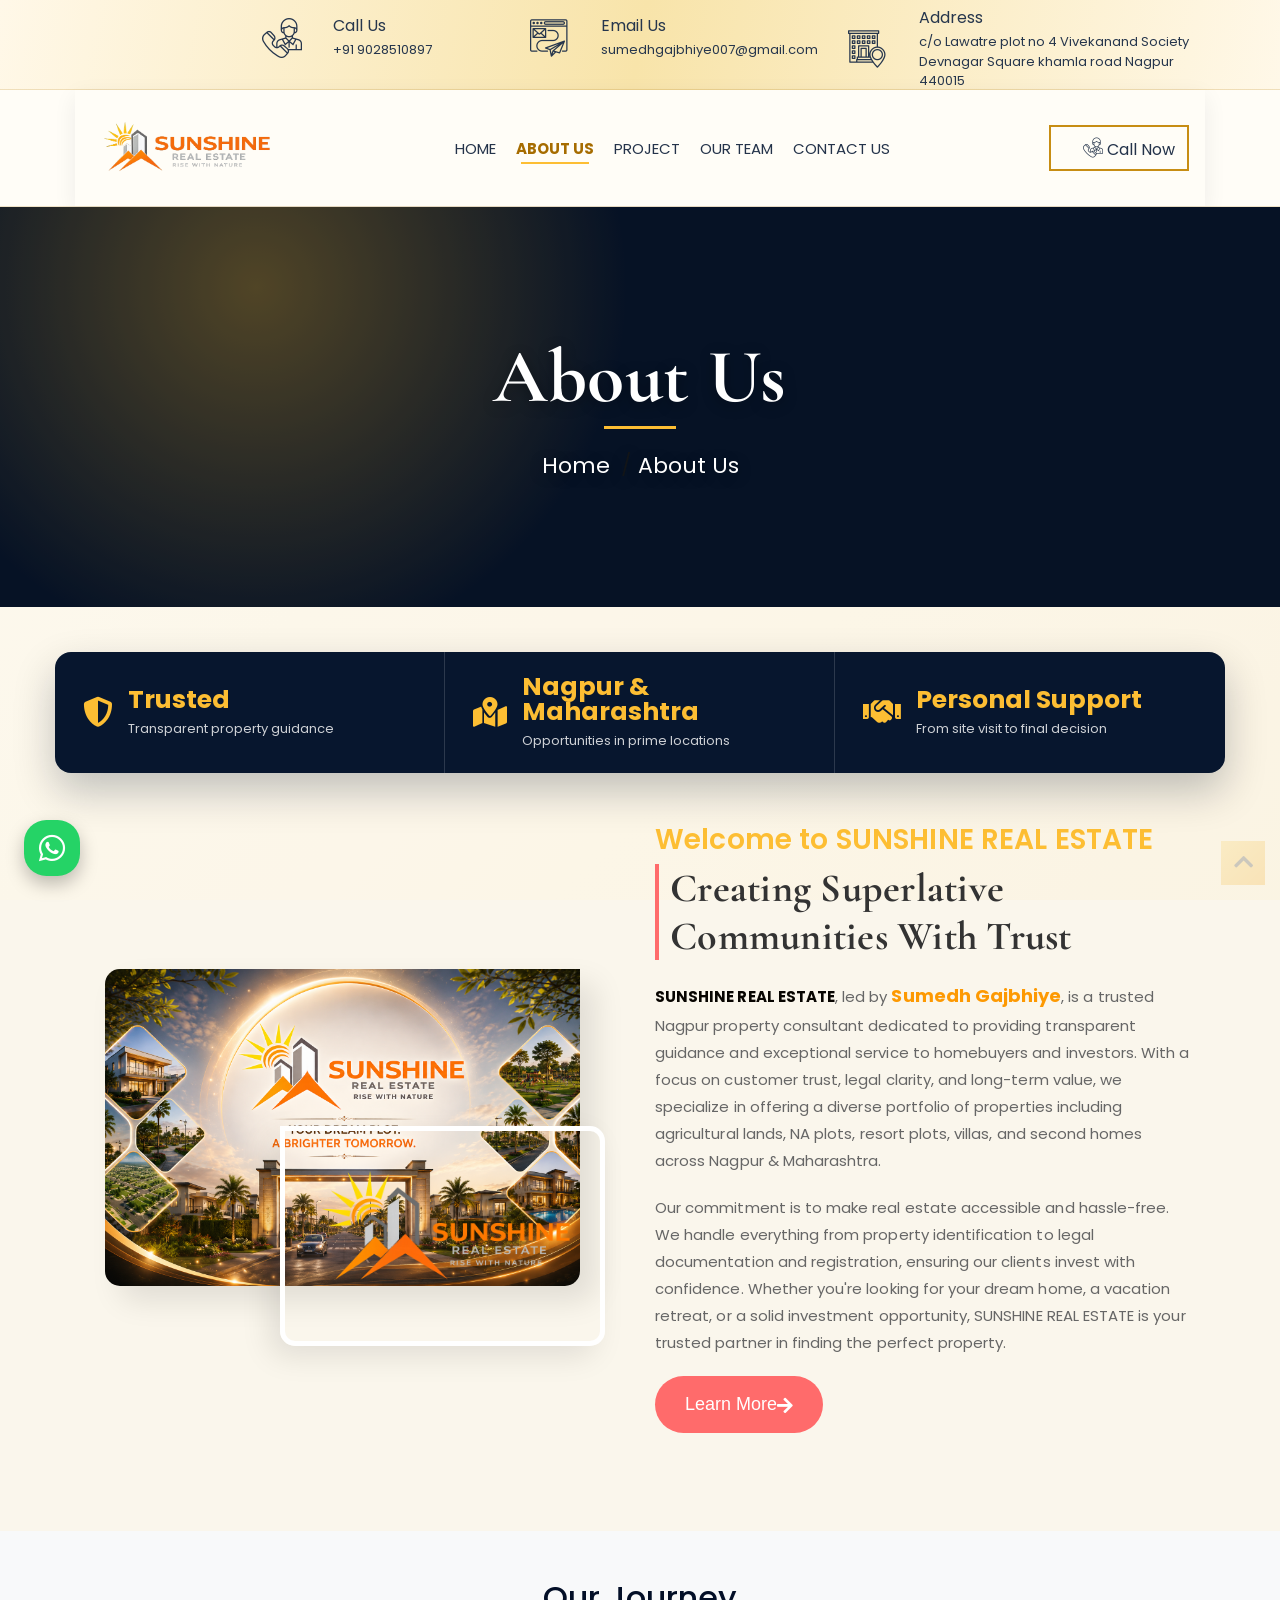
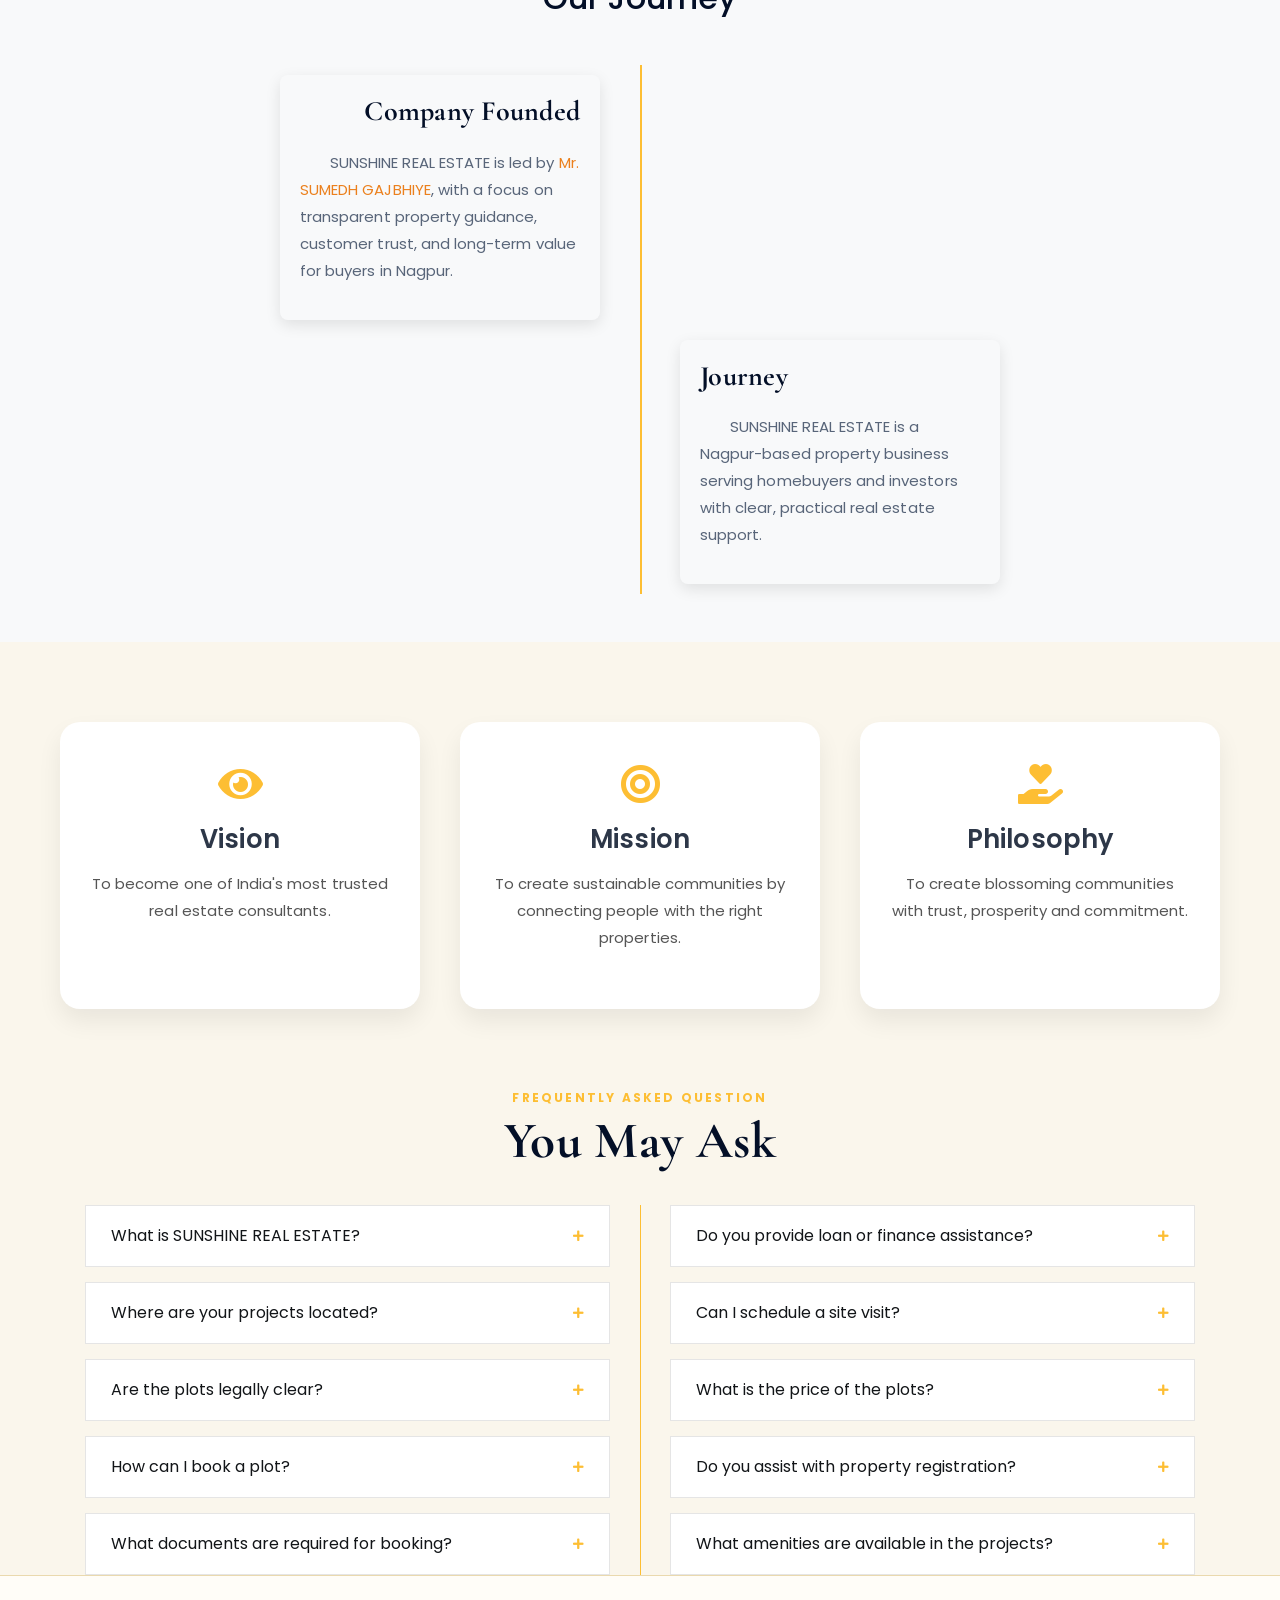
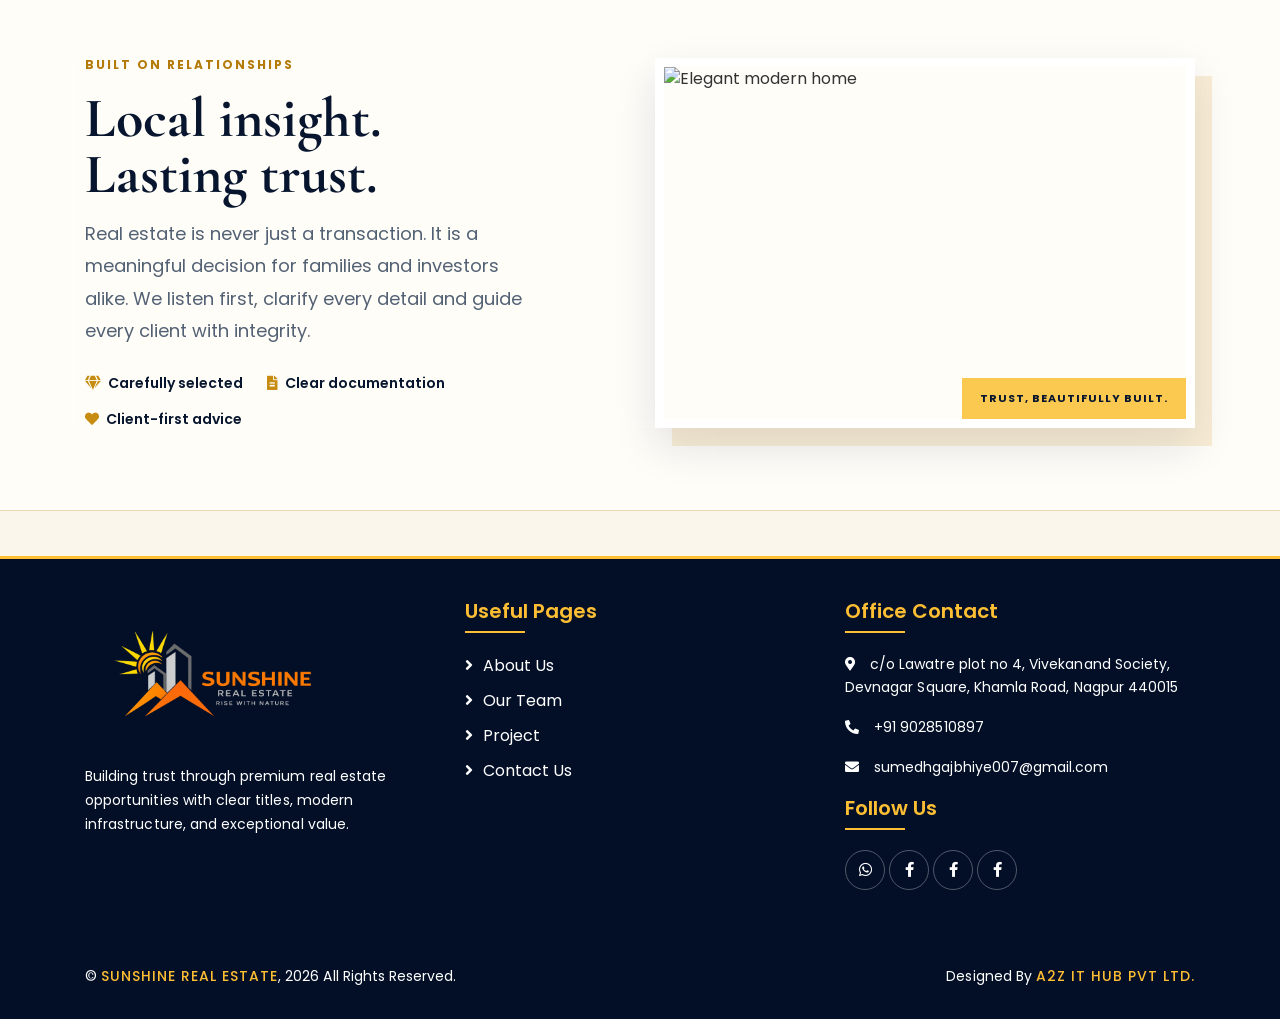
==== commit 3c51176c: "Update about.html" ====
--- a/about.html
+++ b/about.html
@@ -6,7 +6,7 @@
         <meta content="width=device-width, initial-scale=1.0" name="viewport">
     
         <!-- SEO Meta Tags -->
-        <meta name="description" content="SUNSHINE REAL ESTATE, led by Sumedh Vasantrao Gajbhiye, offers trusted property guidance in Nagpur from c/o Lawatre plot no 4 Viveakanand society Devnagar Square khamla road Nagpur 400015.">
+        <meta name="description" content="SUNSHINE REAL ESTATE, led by Sumedh Vasantrao Gajbhiye, offers trusted property guidance in Nagpur from c/o Lawatre plot no 4 Vivekanand Society Devnagar Square khamla road Nagpur 440015.">
         <meta name="keywords" content="SUNSHINE REAL ESTATE, Sumedh Vasantrao Gajbhiye, Nagpur real estate, plot booking, villas, second homes, investment property, Khamla Road, Devnagar Square">
         <meta name="author" content="SUMEDH VASANTRAO GAJBHIYE">
         <meta name="robots" content="index, follow">
@@ -88,7 +88,7 @@
                                 </div>
                                 <div class="top-bar-text">
                                     <h3>Address</h3>
-                                    <p>c/o Lawatre plot no 4 Viveakanand society Devnagar Square khamla road Nagpur 400015
+                                    <p>c/o Lawatre plot no 4 Vivekanand Society Devnagar Square khamla road Nagpur 440015
                                     </p>
                                 </div>
                             </div>
@@ -226,13 +226,13 @@
                     <div class="vmp-card wow fadeInUp" data-wow-delay="0.1s">
                         <i class="fas fa-eye"></i>
                         <h3 class="vmp-title">Vision</h3>
-                        <p class="vmp-text">To develop a reputation of being India’s best developers.</p>
+                        <p class="vmp-text">To become one of India's most trusted real estate consultants.</p>
                     </div>
             
                     <div class="vmp-card wow fadeInUp" data-wow-delay="0.3s">
                         <i class="fas fa-bullseye"></i>
                         <h3 class="vmp-title">Mission</h3>
-                        <p class="vmp-text">To make healthier communities by connecting people to nature.</p>
+                        <p class="vmp-text">To create sustainable communities by connecting people with the right properties.</p>
                     </div>
             
                     <div class="vmp-card wow fadeInUp" data-wow-delay="0.5s">
@@ -419,8 +419,8 @@
                         <div class="col-md-6 col-lg-4">
                             <div class="footer-contact">
                                 <h2>Office Contact</h2>
-                                <p><i class="fa fa-map-marker-alt"></i>c/o Lawatre plot no 4, Viveakanand society, Devnagar Square,
-                                    Khamla Road, Nagpur 400015</p>
+                                <p><i class="fa fa-map-marker-alt"></i>c/o Lawatre plot no 4, Vivekanand Society, Devnagar Square,
+                                    Khamla Road, Nagpur 440015</p>
                                 <p><i class="fa fa-phone-alt"></i> <a href="tel:+919028510897" style="color: inherit; text-decoration: none;">
                                     +91 9028510897
                                 </a></p>
--- a/css/style.css
+++ b/css/style.css
@@ -239,6 +239,21 @@
 @media (max-width: 991.98px) {
     .nav-bar .navbar {
         padding: 15px;
+        position: relative;
+        justify-content: center;
+    }
+
+    .nav-bar .navbar-brand {
+        margin-right: 0;
+    }
+
+    .nav-bar .navbar-brand img {
+        margin-right: 0 !important;
+    }
+
+    .nav-bar .navbar-toggler {
+        position: absolute;
+        right: 15px;
     }
     
     .nav-bar a.nav-link {
@@ -963,6 +978,111 @@
 
 .fact .fact-left h2 {
     color: #fdbe33;
+}
+
+/* Homepage enquiry form */
+.property-enquiry {
+    padding: 80px 0;
+    background-image:
+        linear-gradient(135deg, rgba(3, 15, 39, .72) 0%, rgba(17, 45, 78, .58) 100%),
+        url('https://images.unsplash.com/photo-1545324418-cc1a3fa10c00?auto=format&fit=crop&w=1800&q=85');
+    background-position: center;
+    background-repeat: no-repeat;
+    background-size: cover;
+}
+
+.enquiry-kicker {
+    margin-bottom: 12px;
+    color: #fdbe33;
+    font-size: 13px;
+    font-weight: 700;
+    letter-spacing: 2px;
+    text-transform: uppercase;
+}
+
+.enquiry-intro h2 {
+    margin-bottom: 18px;
+    color: #ffffff;
+    font-size: 42px;
+    font-weight: 700;
+    text-shadow: 0 2px 10px rgba(0, 0, 0, .45);
+}
+
+.enquiry-intro > p:not(.enquiry-kicker) {
+    margin-bottom: 24px;
+    color: rgba(255, 255, 255, .82);
+    line-height: 1.8;
+    text-shadow: 0 1px 6px rgba(0, 0, 0, .45);
+}
+
+.enquiry-benefit {
+    margin: 12px 0;
+    color: #ffffff;
+    font-size: 15px;
+}
+
+.enquiry-benefit i {
+    margin-right: 9px;
+    color: #fdbe33;
+}
+
+.enquiry-form-card {
+    padding: 35px;
+    background: #ffffff;
+    border-radius: 12px;
+    box-shadow: 0 18px 45px rgba(0, 0, 0, .24);
+}
+
+.enquiry-form-card h3 {
+    margin-bottom: 5px;
+    color: #030f27;
+    font-weight: 700;
+}
+
+.enquiry-form-card > p {
+    margin-bottom: 24px;
+    color: #64748b;
+    font-size: 14px;
+}
+
+.enquiry-form-card .form-control {
+    height: 48px;
+    padding: 10px 14px;
+    border: 1px solid #dbe2ea;
+    border-radius: 6px;
+    color: #24334a;
+    box-shadow: none;
+}
+
+.enquiry-form-card textarea.form-control {
+    height: auto;
+    resize: vertical;
+}
+
+.enquiry-form-card .form-control:focus {
+    border-color: #fdbe33;
+    box-shadow: 0 0 0 3px rgba(253, 190, 51, .18);
+}
+
+.enquiry-submit {
+    padding: 13px 20px;
+    border: 0;
+    border-radius: 6px;
+    color: #030f27;
+    background: #fdbe33;
+    font-weight: 700;
+    transition: .3s;
+}
+
+.enquiry-submit:hover {
+    color: #ffffff;
+    background: #b47a08;
+}
+
+@media (max-width: 767.98px) {
+    .property-enquiry { padding: 55px 0; }
+    .enquiry-intro h2 { font-size: 32px; }
+    .enquiry-form-card { padding: 26px 20px; }
 }
 
 
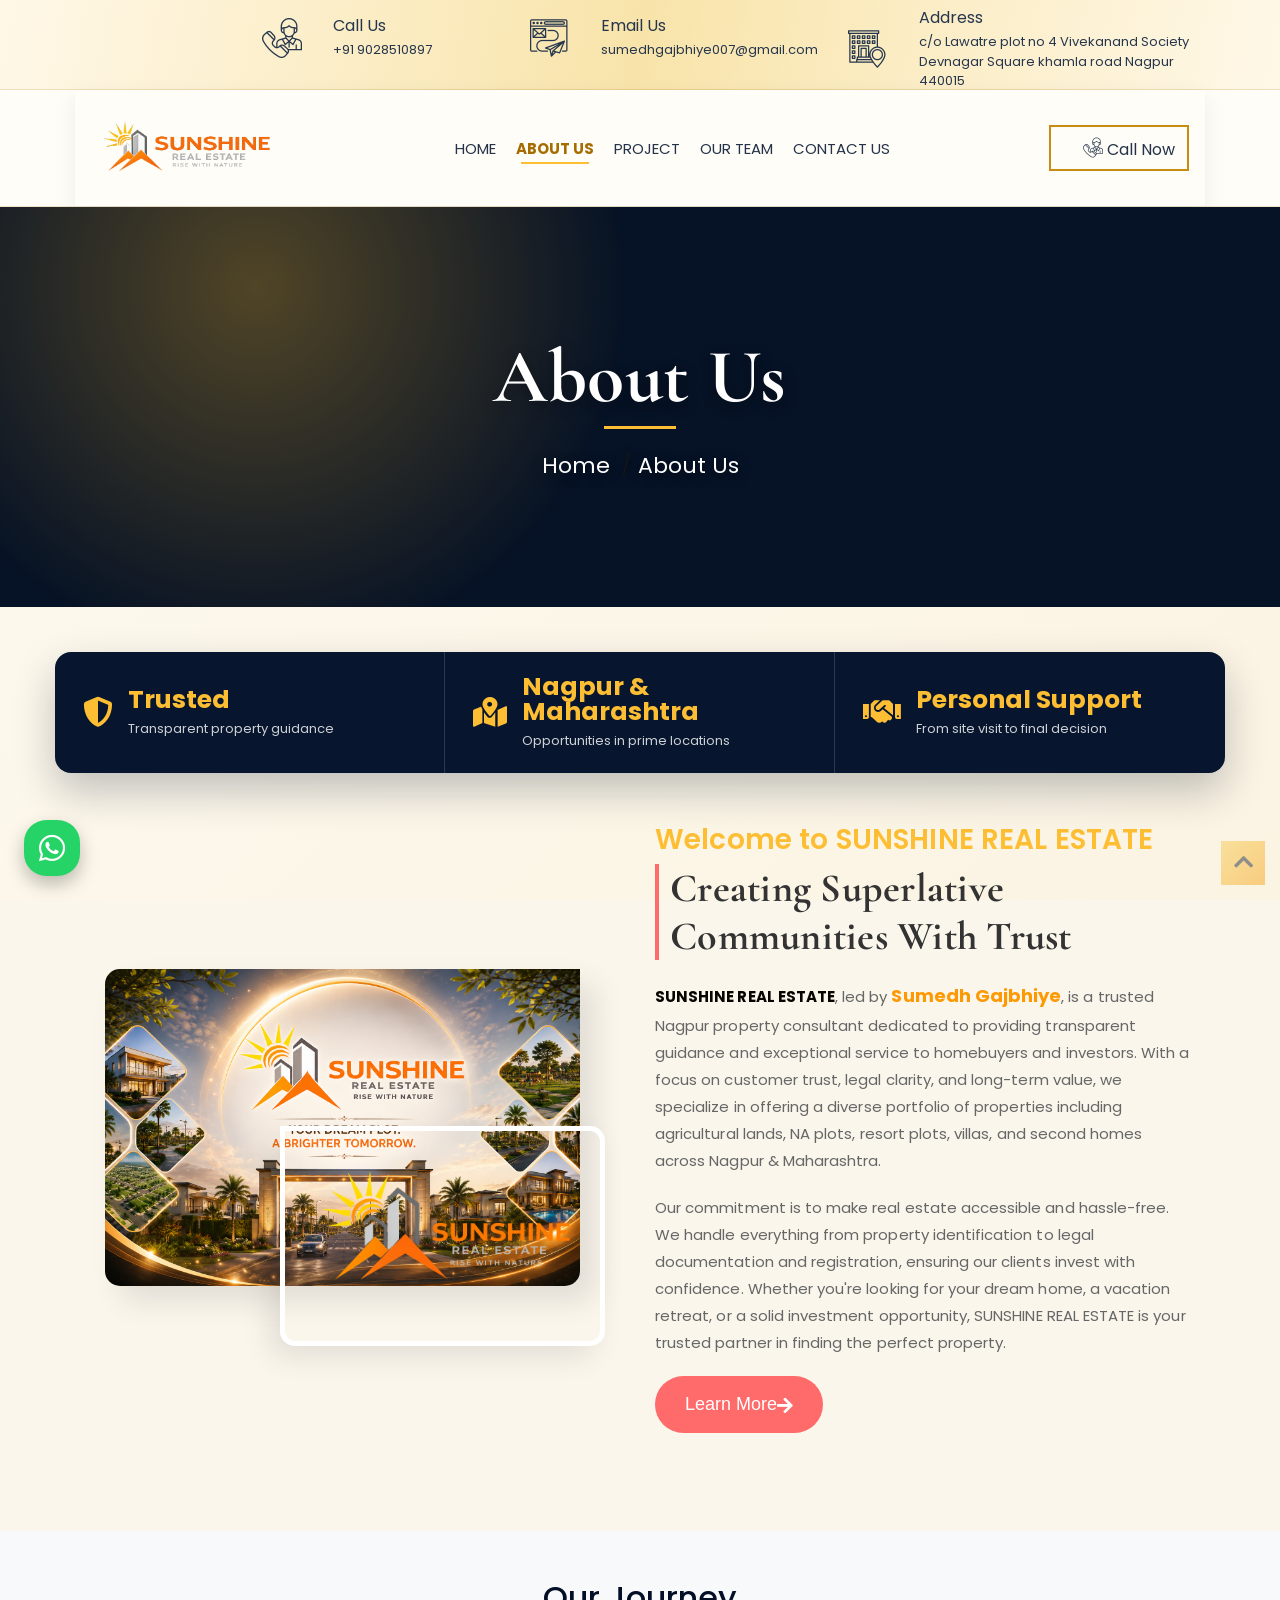
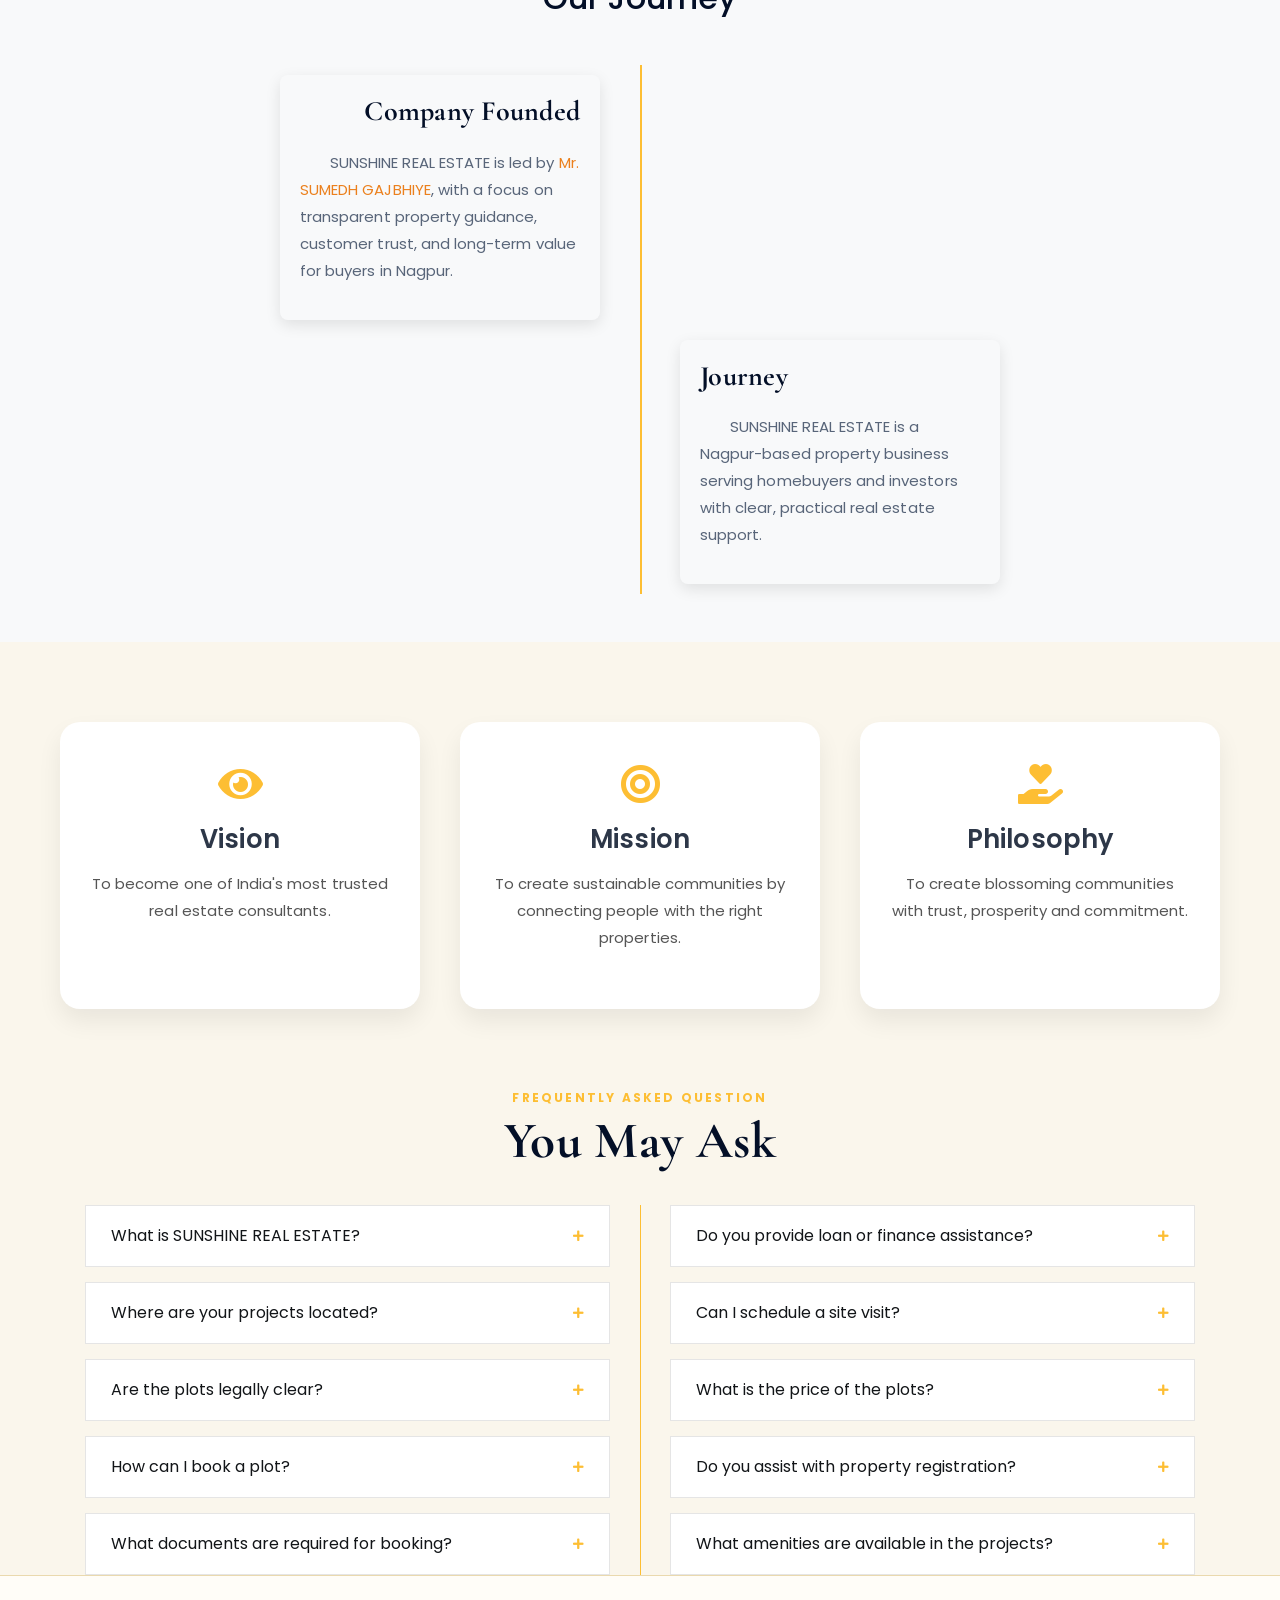
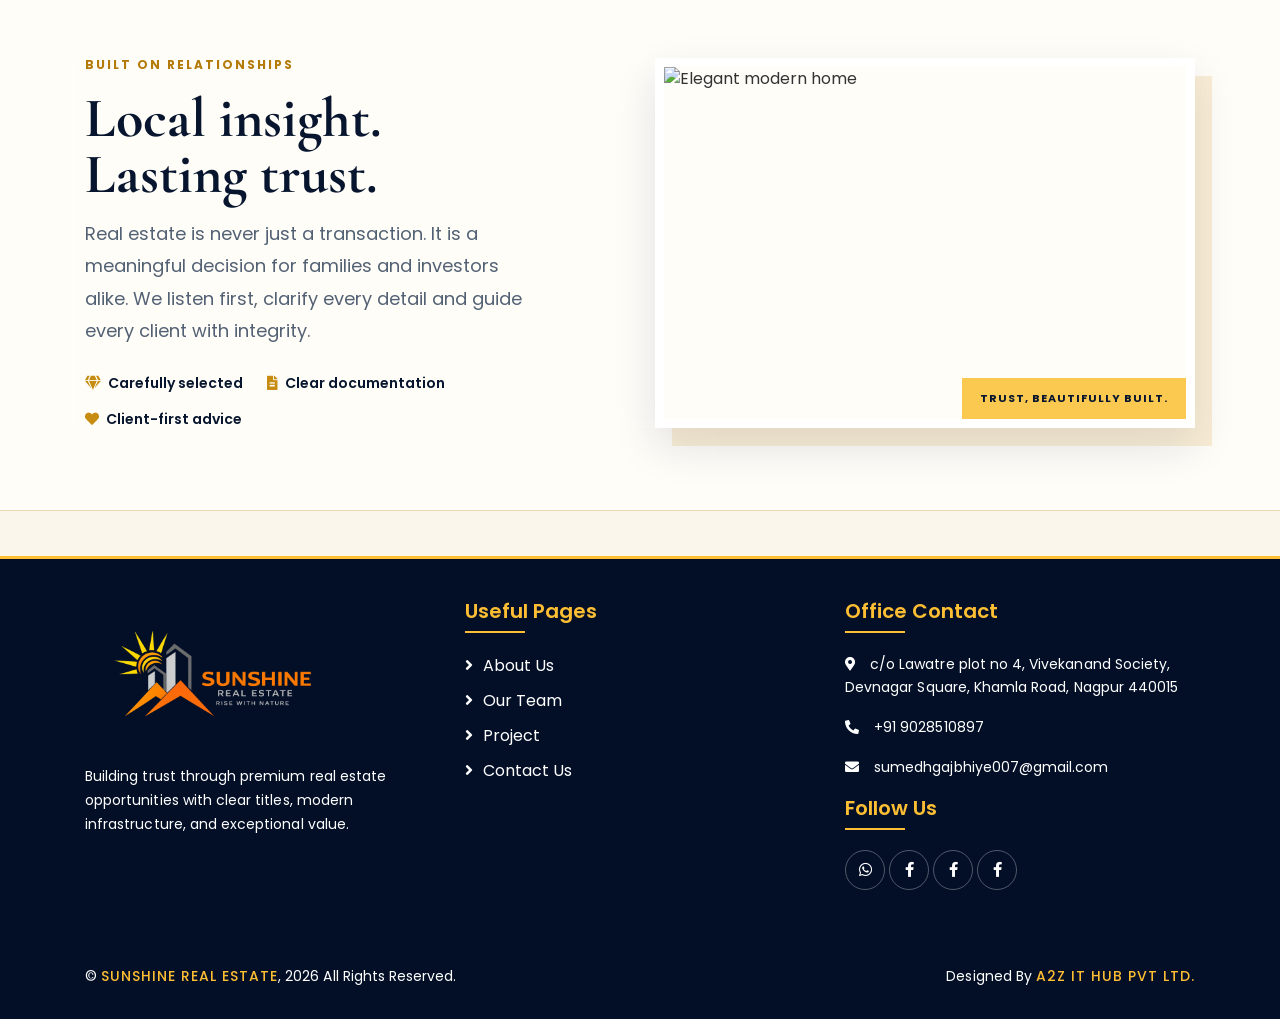
==== commit 0ba3ee27: "Update about.html" ====
--- a/about.html
+++ b/about.html
@@ -14,15 +14,15 @@
         <!-- Open Graph Meta Tags -->
         <meta property="og:title" content="SUNSHINE REAL ESTATE | About Us">
         <meta property="og:description" content="Learn about SUNSHINE REAL ESTATE, a Nagpur property business led by Sumedh Vasantrao Gajbhiye.">
-        <meta property="og:image" content="https://kale-avinash.github.io/Sankalp-Landmark/image/logong2.png"> <!-- Replace with actual image URL -->
-        <meta property="og:url" content="https://kale-avinash.github.io/Sankalp-Landmark/"> <!-- Replace with your actual URL -->
+        <meta property="og:image" content="https://akshay9075.github.io/SUNSHINE_REAL-ESTATE/image/logong2.png"> <!-- Replace with actual image URL -->
+        <meta property="og:url" content="https://akshay9075.github.io/SUNSHINE_REAL-ESTATE/"> <!-- Replace with your actual URL -->
         <meta property="og:type" content="website">
     
         <!-- Twitter Meta Tags -->
         <meta name="twitter:card" content="summary_large_image">
         <meta name="twitter:title" content="SUNSHINE REAL ESTATE | About Us">
         <meta name="twitter:description" content="Trusted Nagpur real estate guidance by SUNSHINE REAL ESTATE and Sumedh Vasantrao Gajbhiye.">
-        <meta name="twitter:image" content="https://kale-avinash.github.io/Sankalp-Landmark/image/logong2.png"> <!-- Replace with actual image URL -->
+        <meta name="twitter:image" content="https://akshay9075.github.io/SUNSHINE_REAL-ESTATE/image/logong2.png"> <!-- Replace with actual image URL -->
     
         <!-- Favicon -->
         <link href="image/logong1.png" rel="icon">
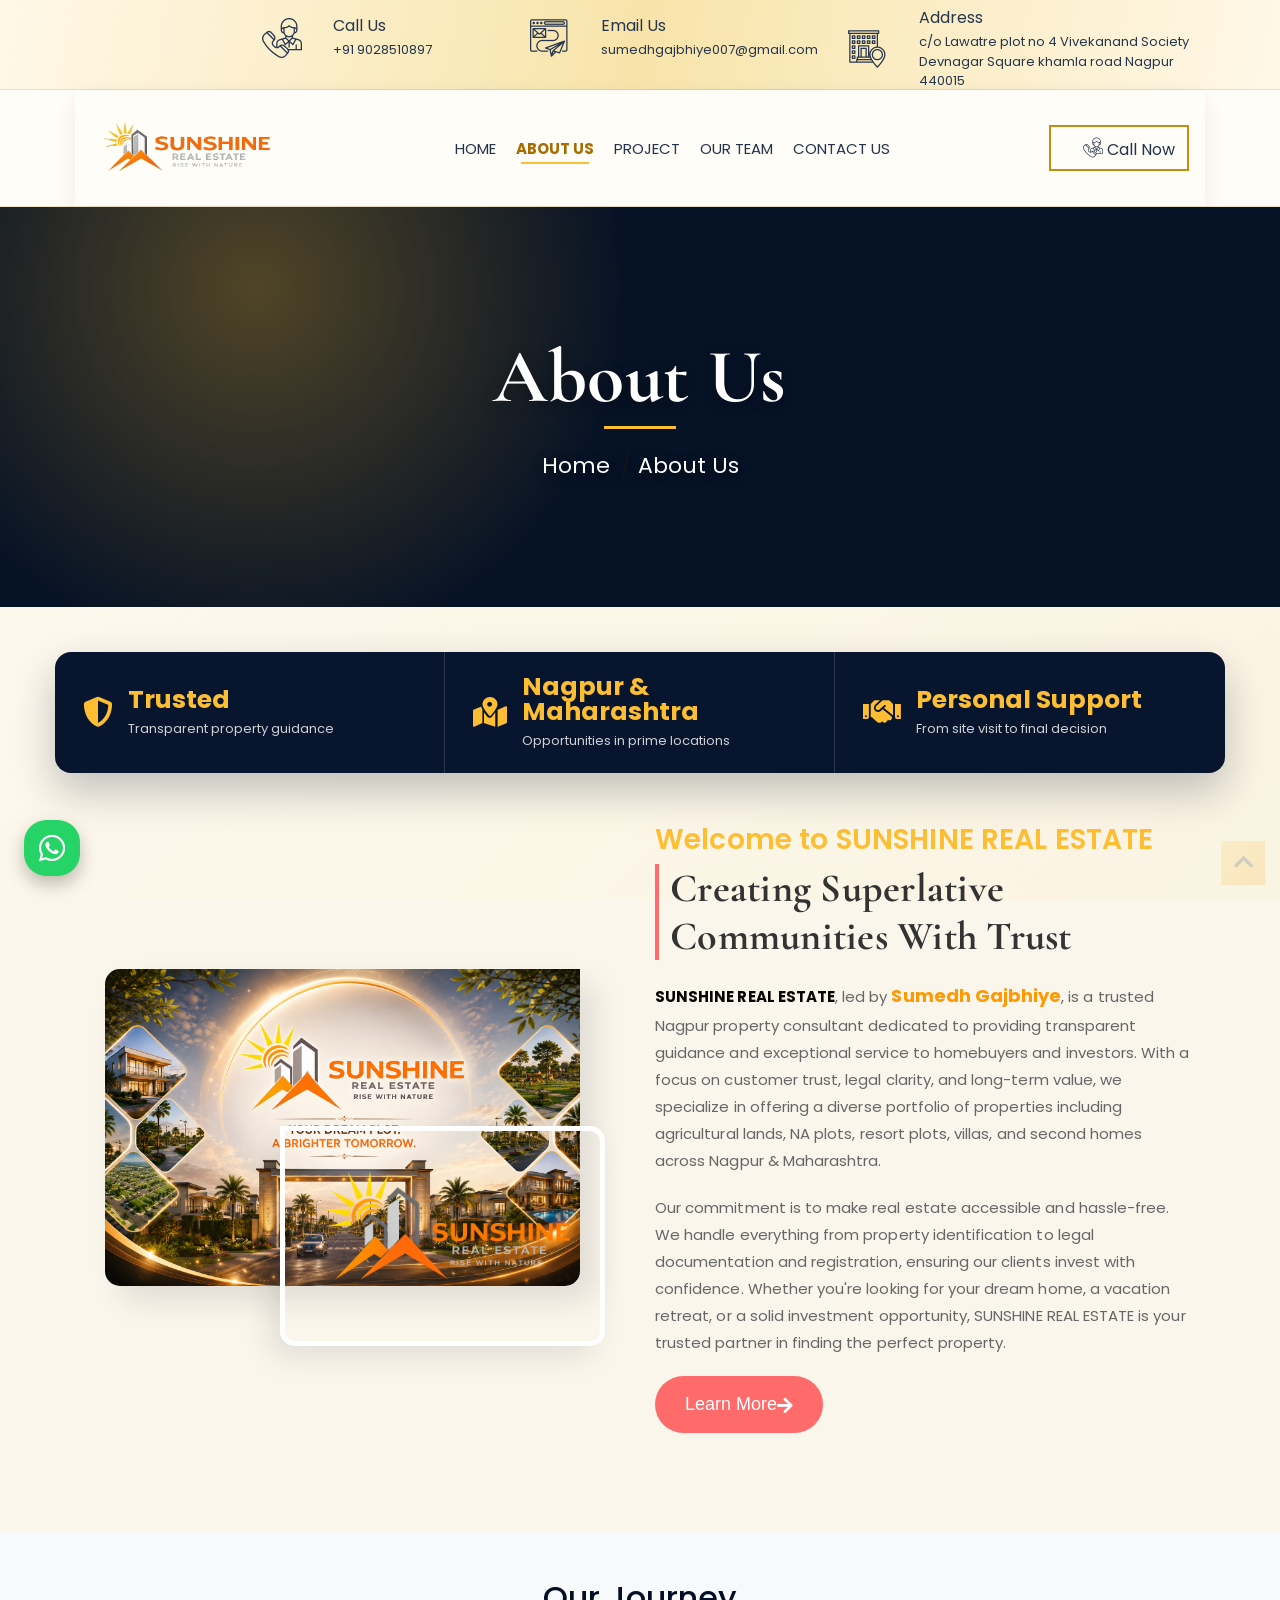
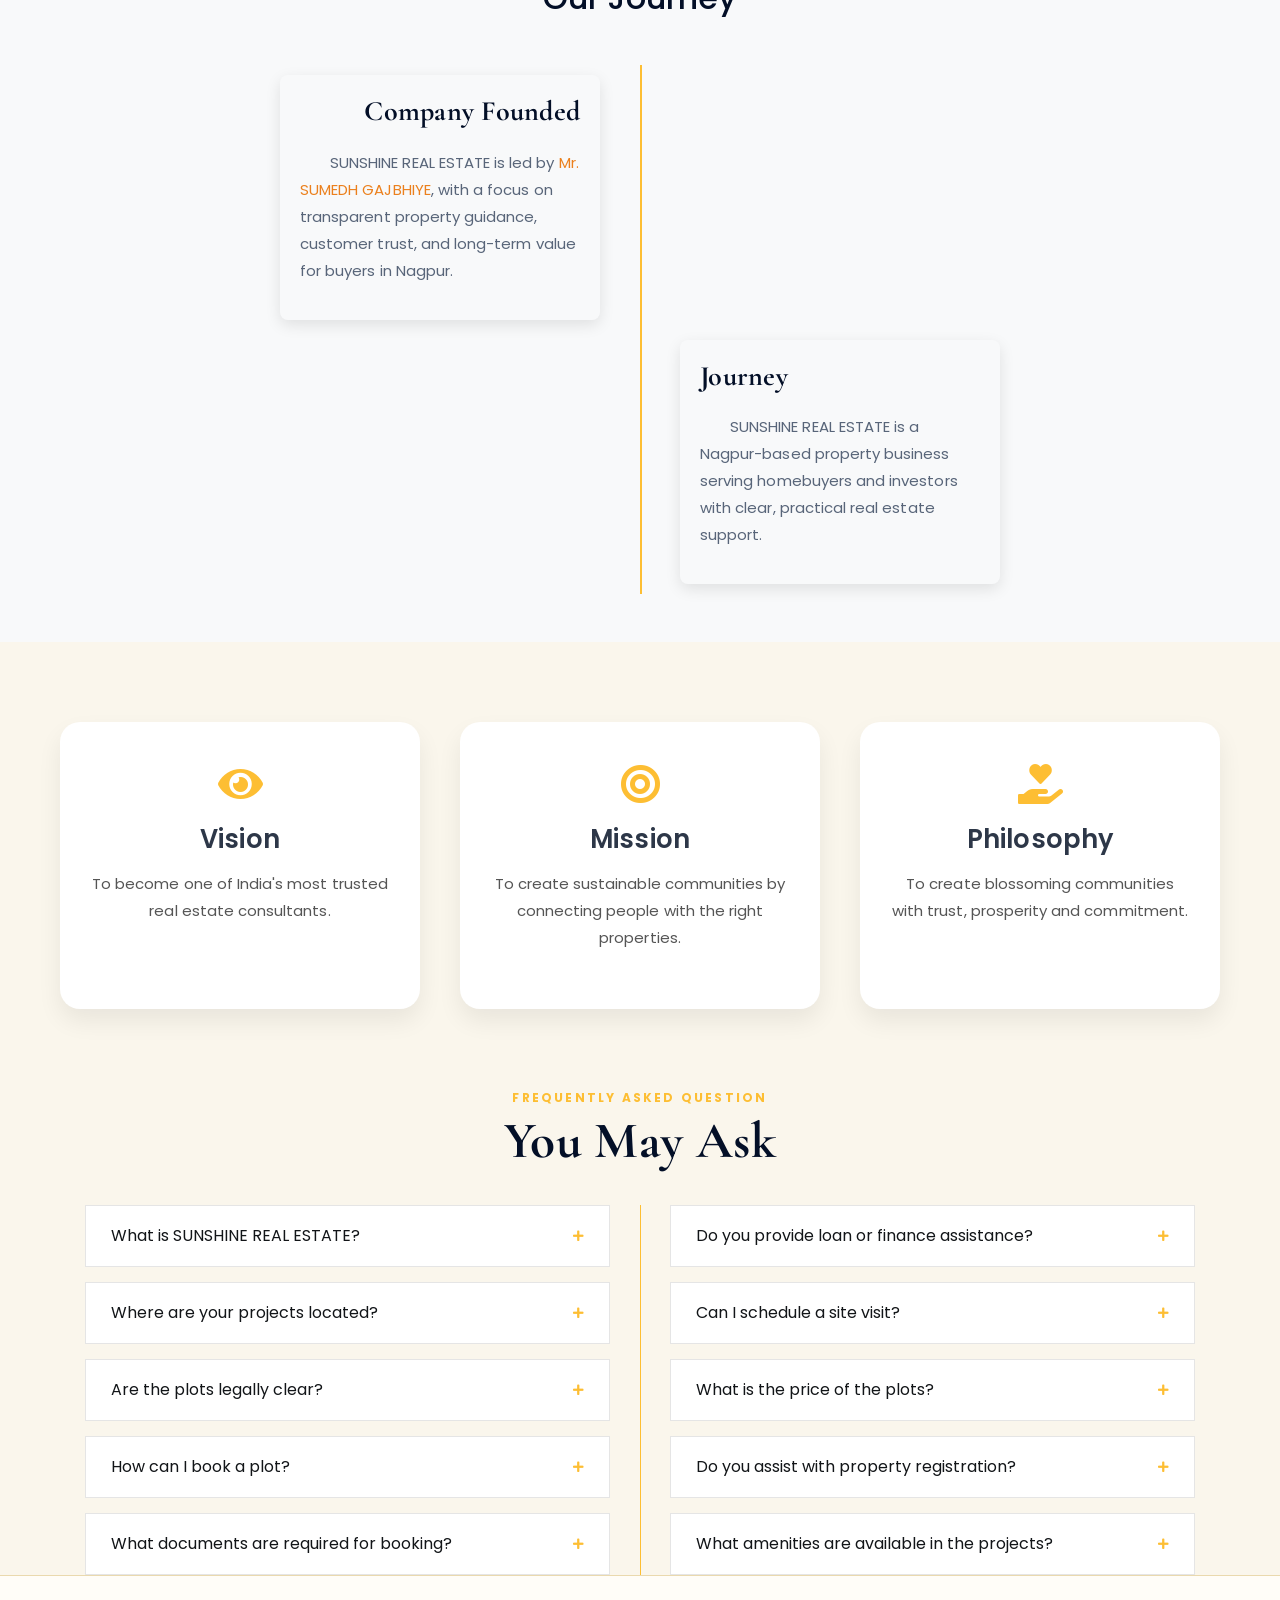
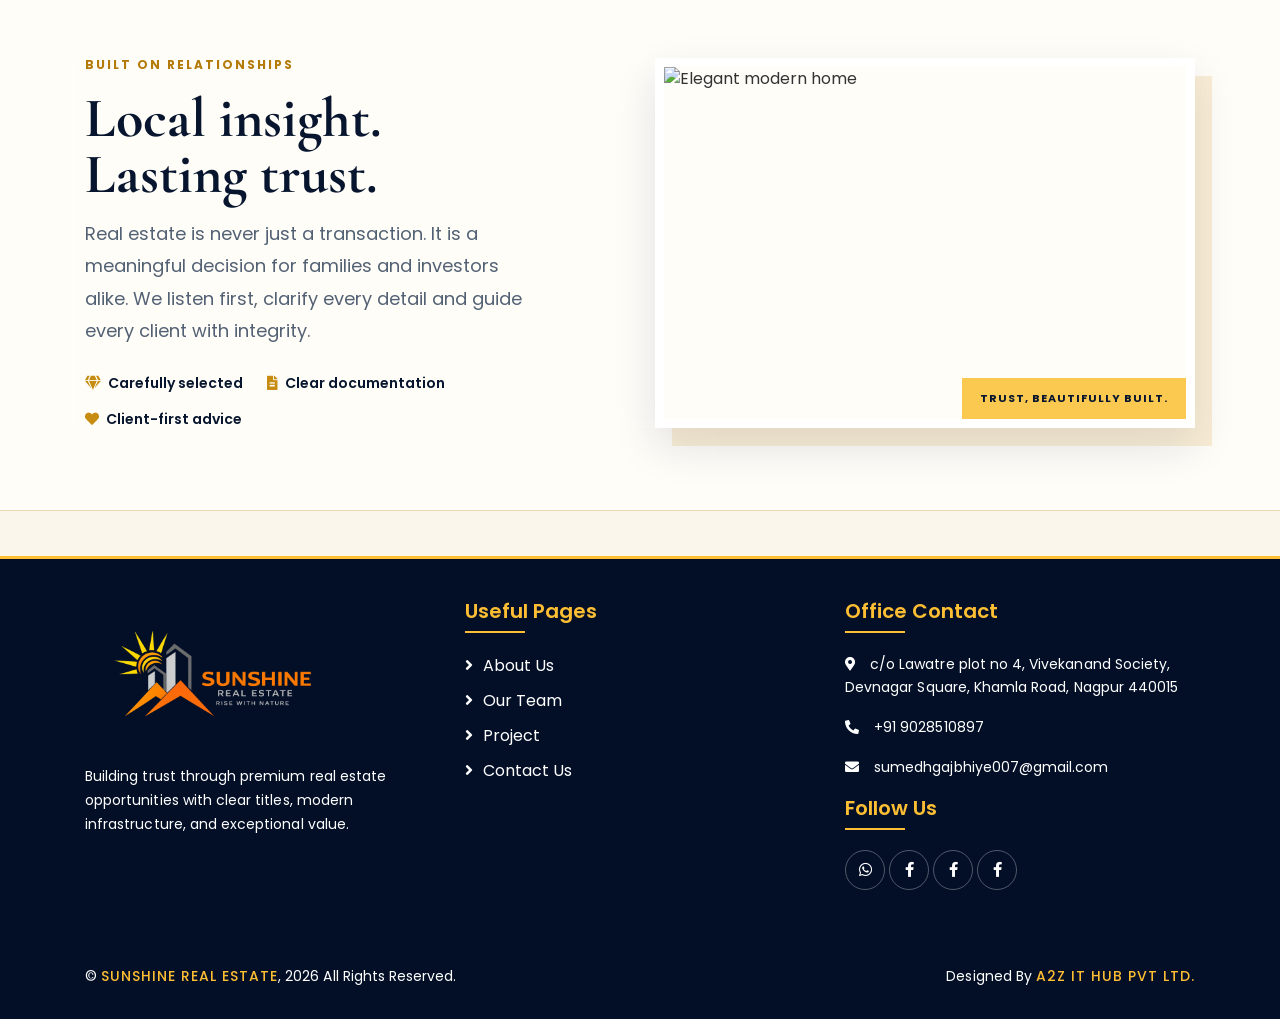
==== commit 529df176: "Update about.html" ====
--- a/about.html
+++ b/about.html
@@ -265,7 +265,7 @@
                                     </div>
                                     <div id="collapseOne" class="collapse" data-parent="#accordion-1">
                                         <div class="card-body">
-                                            Sunshine real estate is a trusted Nagpur real estate company having 15 years of real estate experience with more than 1000 satisfacted customers, we provide 20 percent garented returns for Investets and end user's, we deal in residence and commercial properties </div>
+                                            Sunshine real estate is a trusted Nagpur real estate company having 15 years of real estate experience with more than 1000 satisfacted customers, we provide 20 percent Guaranteed returns for Investets and end user's, we deal in residence and commercial properties </div>
                                     </div>
                                 </div>
                                 <div class="card wow fadeInLeft" data-wow-delay="0.2s">
--- a/css/style.css
+++ b/css/style.css
@@ -1419,6 +1419,142 @@
     position: relative;
     width: 100%;
     padding: 45px 0;
+}
+
+/*********************************/
+/**** Property Videos CSS ********/
+/*********************************/
+.property-videos {
+    position: relative;
+    overflow: hidden;
+    padding: 82px 0;
+    background: linear-gradient(135deg, #fffaf0 0%, #f4e5c4 52%, #fffdf8 100%);
+}
+
+.property-videos::before {
+    position: absolute;
+    top: -150px;
+    right: -120px;
+    width: 360px;
+    height: 360px;
+    content: '';
+    border: 1px solid rgba(180, 122, 8, .24);
+    border-radius: 50%;
+    box-shadow: 0 0 0 30px rgba(253, 190, 51, .07), 0 0 0 60px rgba(253, 190, 51, .035);
+}
+
+.property-videos .container { position: relative; z-index: 1; }
+.property-videos__heading { max-width: 680px; margin: 0 auto 38px; }
+.property-videos__heading p,
+.property-video-card__caption span {
+    margin-bottom: 7px;
+    color: #b47a08;
+    font-size: 12px;
+    font-weight: 700;
+    letter-spacing: 2px;
+    text-transform: uppercase;
+}
+.property-videos__heading h2 {
+    margin: 0 0 12px;
+    color: #07162e;
+    font-family: 'Cormorant Garamond', Georgia, serif;
+    font-size: clamp(38px, 5vw, 56px);
+    font-weight: 700;
+    line-height: 1;
+}
+.property-videos__heading span { color: #59677b; font-size: 15px; line-height: 1.75; }
+.property-video-card {
+    height: 100%;
+    overflow: hidden;
+    background: #fff;
+    border: 8px solid #fff;
+    box-shadow: 15px 18px 0 rgba(218, 170, 75, .18), 0 18px 42px rgba(7, 22, 46, .14);
+}
+.property-video-card__media { position: relative; background: #07162e; aspect-ratio: 16 / 9; }
+.property-video-card video { display: block; width: 100%; height: 100%; object-fit: cover; }
+.property-video-card__caption { padding: 20px 22px 22px; border-top: 3px solid #fbc94f; }
+.property-video-card__caption span { display: block; }
+.property-video-card__caption h3 { margin: 0; color: #07162e; font-size: 20px; font-weight: 700; }
+
+/*********************************/
+/**** Property Types CSS *********/
+/*********************************/
+.property-types { padding: 82px 0; background: #fff; }
+.property-types--project { border-top: 1px solid #ead9ae; background: linear-gradient(135deg, #fffaf0, #fff); }
+.property-types__heading { max-width: 700px; margin: 0 auto 38px; }
+.property-types__heading p {
+    margin-bottom: 7px;
+    color: #b47a08;
+    font-size: 12px;
+    font-weight: 700;
+    letter-spacing: 2px;
+    text-transform: uppercase;
+}
+.property-types__heading h2 {
+    margin: 0 0 12px;
+    color: #07162e;
+    font-family: 'Cormorant Garamond', Georgia, serif;
+    font-size: clamp(38px, 5vw, 56px);
+    font-weight: 700;
+    line-height: 1;
+}
+.property-types__heading span { color: #59677b; font-size: 15px; line-height: 1.75; }
+.property-types__grid { display: grid; grid-template-columns: repeat(4, 1fr); gap: 18px; }
+.property-type-card {
+    position: relative;
+    display: block;
+    min-height: 355px;
+    overflow: hidden;
+    color: #fff;
+    background: #07162e;
+    box-shadow: 0 15px 32px rgba(7, 22, 46, .14);
+}
+.property-type-card img { position: absolute; inset: 0; width: 100%; height: 100%; object-fit: cover; transition: transform .65s ease; }
+.property-type-card__shade { position: absolute; inset: 0; background: linear-gradient(0deg, rgba(3, 15, 39, .95), rgba(3, 15, 39, .04) 70%); }
+.property-type-card__content { position: absolute; right: 0; bottom: 0; left: 0; padding: 24px 22px; }
+.property-type-card__content small { display: block; margin-bottom: 6px; color: #fbc94f; font-size: 11px; font-weight: 700; letter-spacing: 1.6px; text-transform: uppercase; }
+.property-type-card__content strong { font-family: 'Cormorant Garamond', Georgia, serif; font-size: 30px; font-weight: 700; }
+.property-type-card__content i { float: right; margin-top: 10px; color: #fbc94f; transition: transform .25s ease; }
+.property-type-card:hover { color: #fff; }
+.property-type-card:hover img { transform: scale(1.09); }
+.property-type-card:hover .property-type-card__content i { transform: translateX(6px); }
+.property-type-details { max-width: 1080px; margin: 0 auto; }
+.property-type-feature { margin: 0 0 28px; overflow: hidden; background: #fff; box-shadow: 0 16px 38px rgba(7, 22, 46, .11); }
+.property-type-feature:last-child { margin-bottom: 0; }
+.property-type-feature__image { min-height: 390px; height: 100%; overflow: hidden; background: #07162e; }
+.property-type-feature__image img { width: 100%; height: 100%; min-height: 390px; object-fit: cover; transition: transform .6s ease; }
+.property-type-feature:hover .property-type-feature__image img { transform: scale(1.05); }
+.property-type-feature__content { display: flex; flex-direction: column; justify-content: center; min-height: 390px; padding: 48px 12%; }
+.property-type-feature__label { margin-bottom: 9px; color: #b47a08; font-size: 11px; font-weight: 700; letter-spacing: 2px; text-transform: uppercase; }
+.property-type-feature__content h3 { margin: 0 0 15px; color: #07162e; font-family: 'Cormorant Garamond', Georgia, serif; font-size: clamp(34px, 4vw, 46px); font-weight: 700; line-height: 1; }
+.property-type-feature__content p { margin: 0 0 18px; color: #59677b; line-height: 1.8; }
+.property-type-feature__content ul { margin: 0 0 21px; padding: 0; list-style: none; color: #26364d; font-size: 14px; line-height: 2; }
+.property-type-feature__content li i { width: 20px; color: #c78d13; }
+.property-type-feature__link { align-self: flex-start; padding-bottom: 5px; color: #8d5e00; border-bottom: 2px solid #fbc94f; font-size: 12px; font-weight: 700; letter-spacing: 1px; text-transform: uppercase; }
+.property-type-feature__link:hover { color: #07162e; }
+.property-type-feature__link i { margin-left: 7px; transition: transform .25s ease; }
+.property-type-feature__link:hover i { transform: translateX(5px); }
+
+@media (max-width: 767.98px) {
+    .property-videos { padding: 60px 0; }
+    .property-videos__heading { margin-bottom: 30px; }
+    .property-videos__heading span { font-size: 14px; }
+    .property-video-card { border-width: 5px; }
+    .property-video-card__caption { padding: 17px 18px 19px; }
+    .property-types { padding: 60px 0; }
+    .property-types__heading { margin-bottom: 30px; }
+    .property-types__heading span { font-size: 14px; }
+    .property-types__grid { grid-template-columns: 1fr; gap: 14px; }
+    .property-type-card { min-height: 270px; }
+    .property-type-feature { margin-bottom: 20px; }
+    .property-type-feature__image, .property-type-feature__image img, .property-type-feature__content { min-height: 0; }
+    .property-type-feature__image { height: 270px; }
+    .property-type-feature__image img { height: 270px; }
+    .property-type-feature__content { padding: 34px 26px; }
+}
+
+@media (min-width: 768px) and (max-width: 991.98px) {
+    .property-types__grid { grid-template-columns: repeat(2, 1fr); }
 }
 
 .faqs .row {
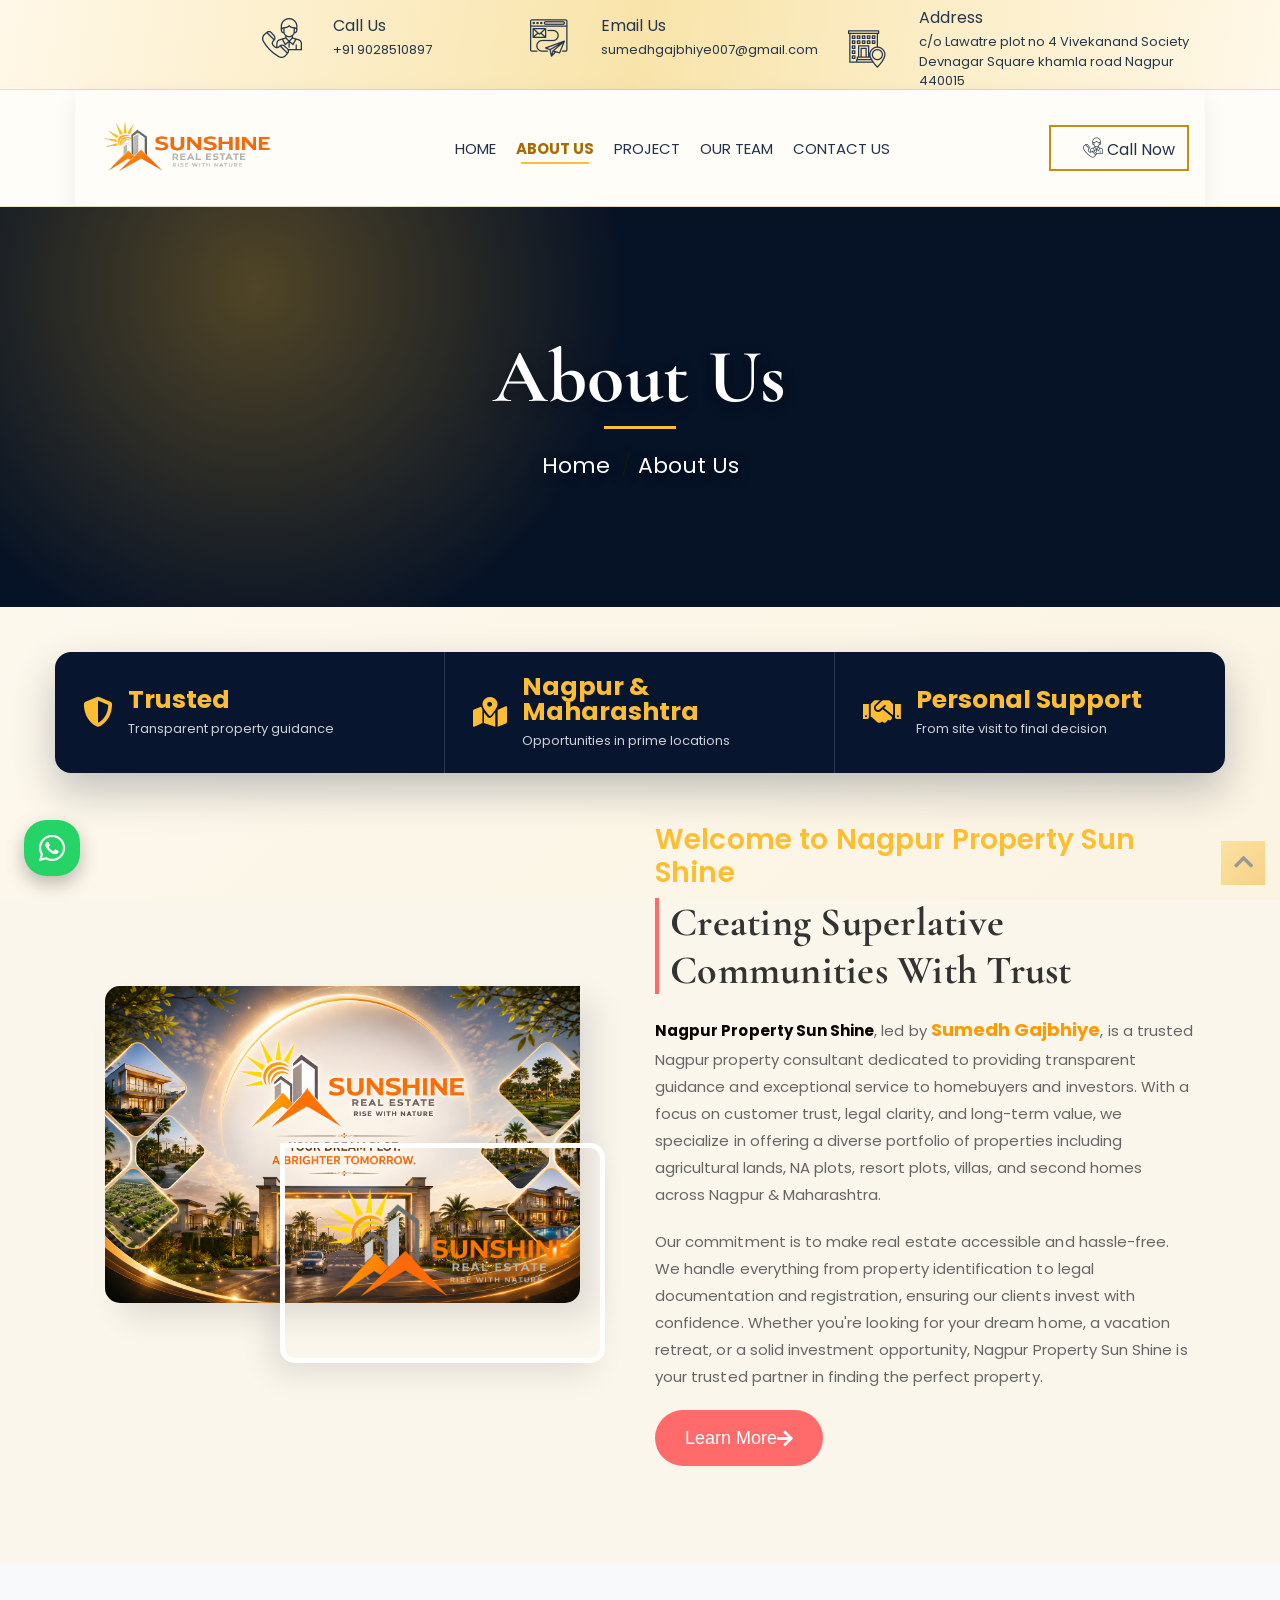
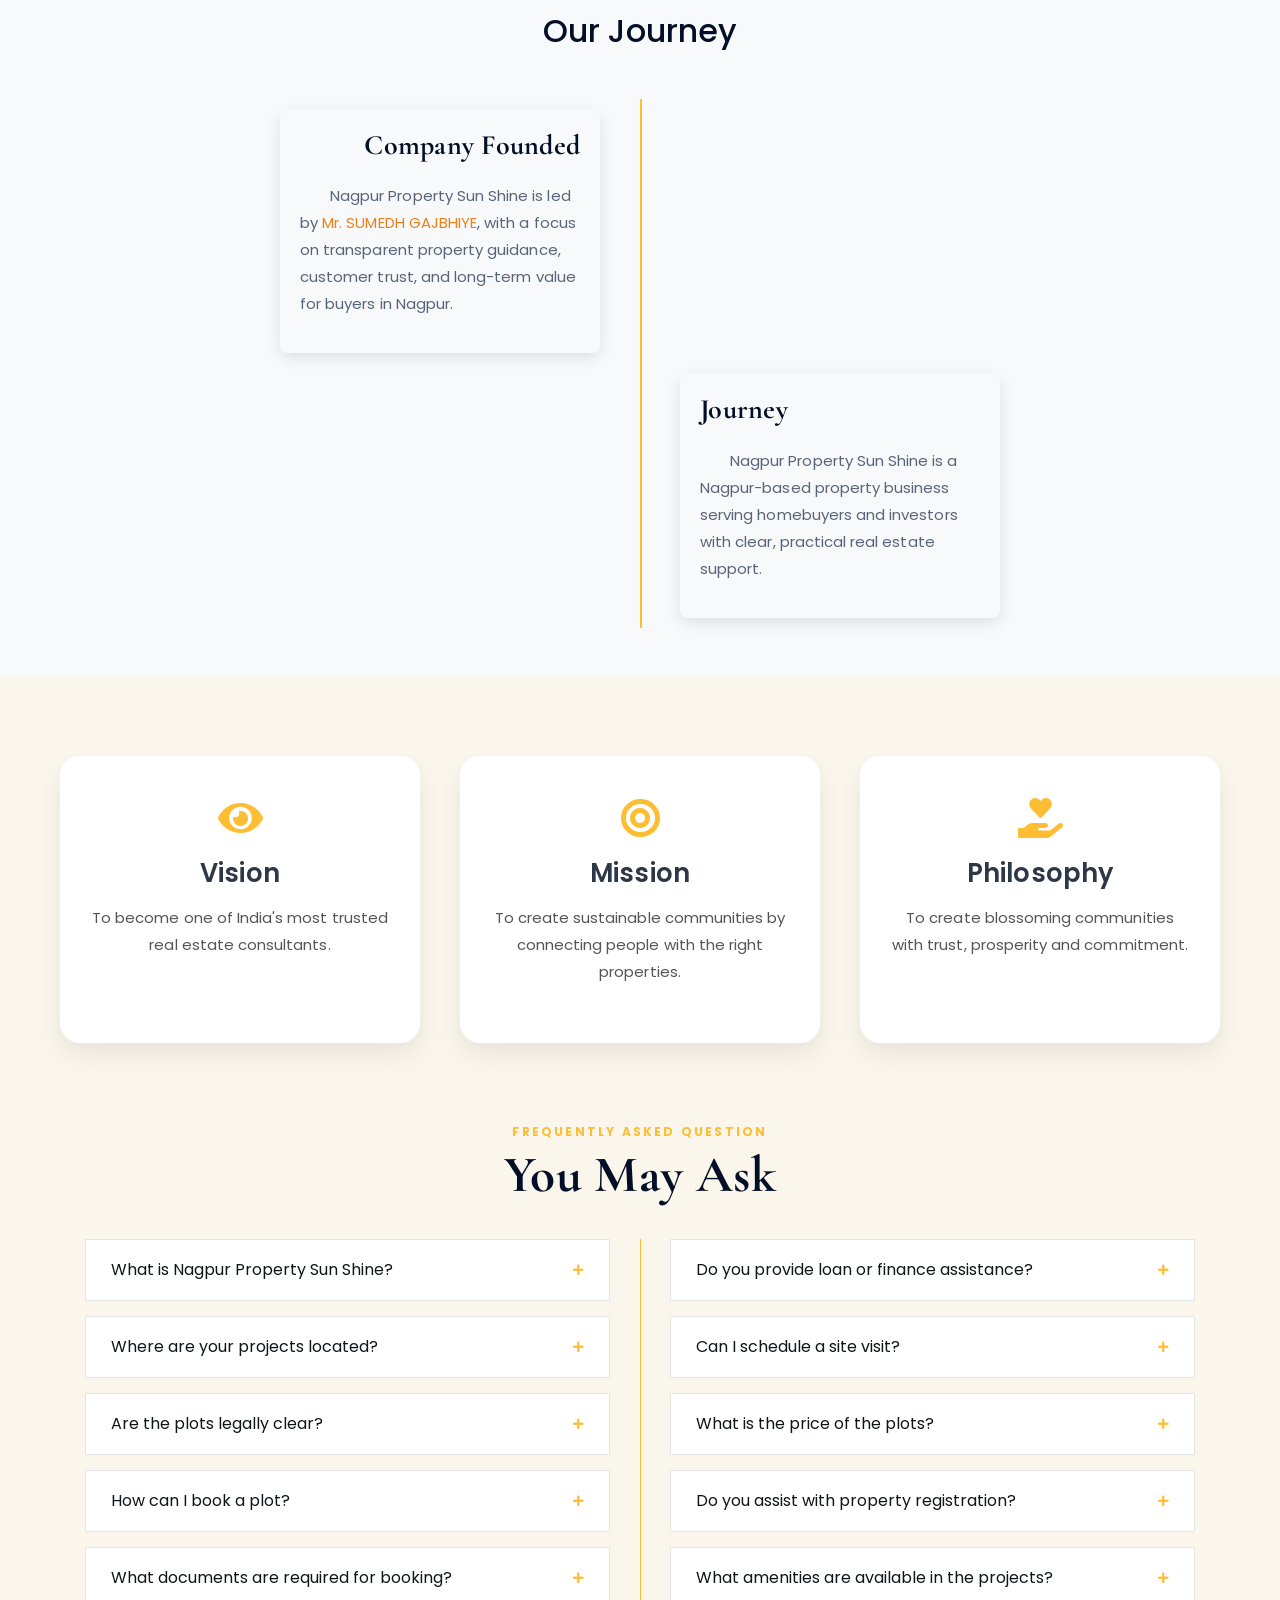
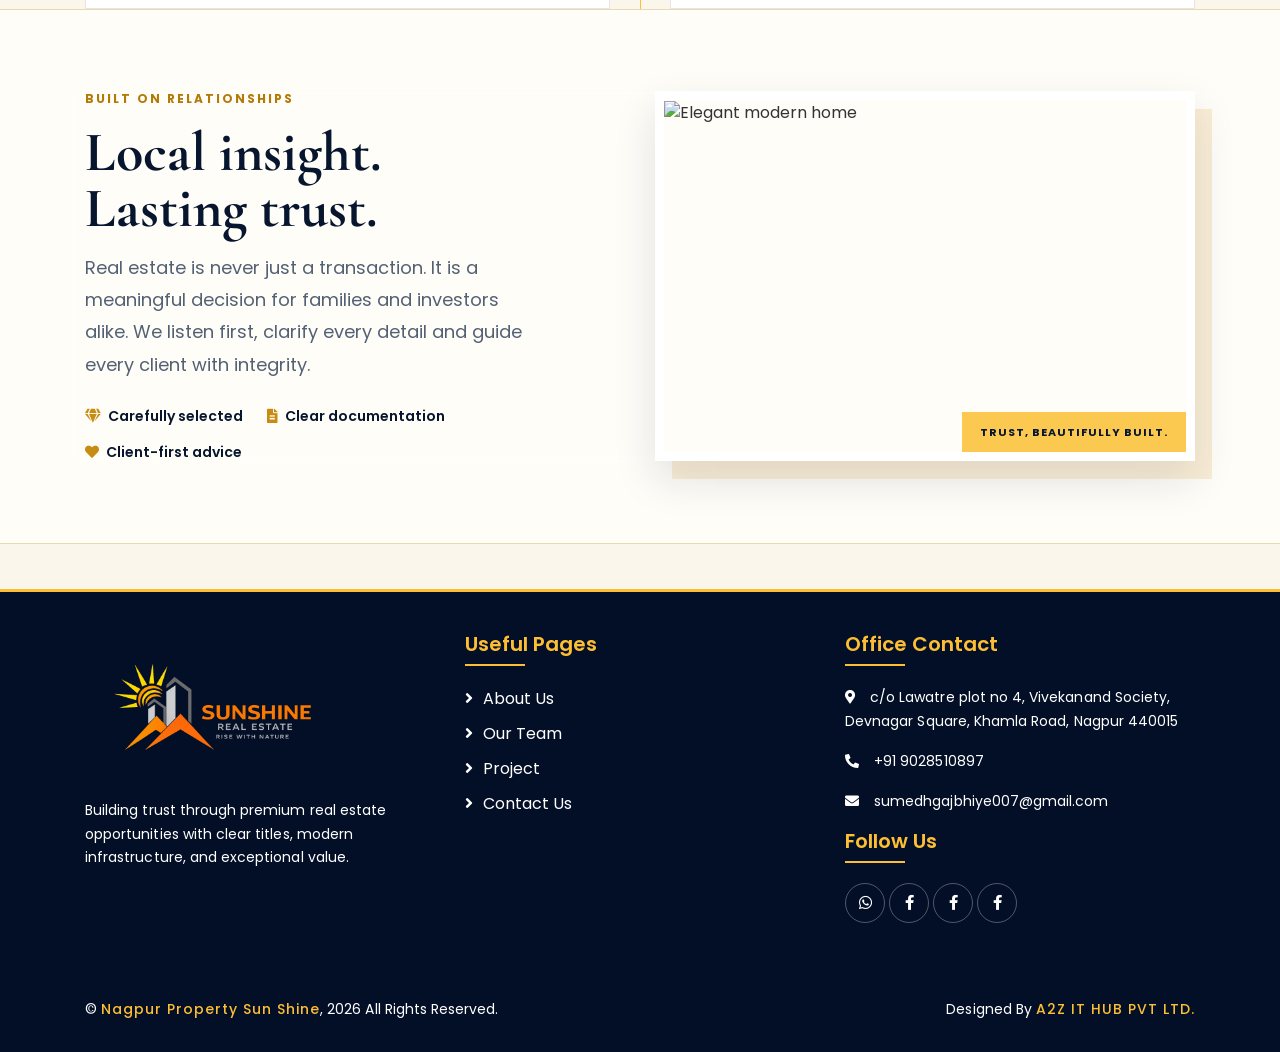
==== commit efc1f1cd: "Update about.html" ====
--- a/about.html
+++ b/about.html
@@ -2,26 +2,26 @@
 <html lang="en">
     <head>
         <meta charset="utf-8">
-        <title>SUNSHINE REAL ESTATE | About</title>
+        <title>Nagpur Property Sun Shine | About</title>
         <meta content="width=device-width, initial-scale=1.0" name="viewport">
     
         <!-- SEO Meta Tags -->
-        <meta name="description" content="SUNSHINE REAL ESTATE, led by Sumedh Vasantrao Gajbhiye, offers trusted property guidance in Nagpur from c/o Lawatre plot no 4 Vivekanand Society Devnagar Square khamla road Nagpur 440015.">
-        <meta name="keywords" content="SUNSHINE REAL ESTATE, Sumedh Vasantrao Gajbhiye, Nagpur real estate, plot booking, villas, second homes, investment property, Khamla Road, Devnagar Square">
+        <meta name="description" content="Nagpur Property Sun Shine, led by Sumedh Vasantrao Gajbhiye, offers trusted property guidance in Nagpur from c/o Lawatre plot no 4 Vivekanand Society Devnagar Square khamla road Nagpur 440015.">
+        <meta name="keywords" content="Nagpur Property Sun Shine, Sumedh Vasantrao Gajbhiye, Nagpur real estate, plot booking, villas, second homes, investment property, Khamla Road, Devnagar Square">
         <meta name="author" content="SUMEDH VASANTRAO GAJBHIYE">
         <meta name="robots" content="index, follow">
     
         <!-- Open Graph Meta Tags -->
-        <meta property="og:title" content="SUNSHINE REAL ESTATE | About Us">
-        <meta property="og:description" content="Learn about SUNSHINE REAL ESTATE, a Nagpur property business led by Sumedh Vasantrao Gajbhiye.">
+        <meta property="og:title" content="Nagpur Property Sun Shine | About Us">
+        <meta property="og:description" content="Learn about Nagpur Property Sun Shine, a Nagpur property business led by Sumedh Vasantrao Gajbhiye.">
         <meta property="og:image" content="https://akshay9075.github.io/SUNSHINE_REAL-ESTATE/image/logong2.png"> <!-- Replace with actual image URL -->
         <meta property="og:url" content="https://akshay9075.github.io/SUNSHINE_REAL-ESTATE/"> <!-- Replace with your actual URL -->
         <meta property="og:type" content="website">
     
         <!-- Twitter Meta Tags -->
         <meta name="twitter:card" content="summary_large_image">
-        <meta name="twitter:title" content="SUNSHINE REAL ESTATE | About Us">
-        <meta name="twitter:description" content="Trusted Nagpur real estate guidance by SUNSHINE REAL ESTATE and Sumedh Vasantrao Gajbhiye.">
+        <meta name="twitter:title" content="Nagpur Property Sun Shine | About Us">
+        <meta name="twitter:description" content="Trusted Nagpur real estate guidance by Nagpur Property Sun Shine and Sumedh Vasantrao Gajbhiye.">
         <meta name="twitter:image" content="https://akshay9075.github.io/SUNSHINE_REAL-ESTATE/image/logong2.png"> <!-- Replace with actual image URL -->
     
         <!-- Favicon -->
@@ -105,7 +105,7 @@
                         <!-- Logo with brand -->
                         <a href="index.html" class="navbar-brand d-flex align-items-center">
                             <img src="image/logong4.png" alt="Logo" style="height: 90px; margin-right: 10px;">
-                            <!-- <span>SUNSHINE REAL ESTATE</span> -->
+                            <!-- <span>Nagpur Property Sun Shine</span> -->
                         </a>
             
                         <button type="button" class="navbar-toggler" data-toggle="collapse" data-target="#navbarCollapse">
@@ -175,13 +175,13 @@
                         <!-- Content Column -->
                         <div class="col-lg-6 col-md-6">
                             <div class="about-content wow fadeInRight" data-wow-delay="0.3s">
-                                <h3 class="section-subtitle">Welcome to SUNSHINE REAL ESTATE</h3>
+                                <h3 class="section-subtitle">Welcome to Nagpur Property Sun Shine</h3>
                                 <h2 class="section-title">Creating Superlative
                                     Communities With Trust</h2>
                                 <div class="about-text">
-                                    <p><span style="color: rgb(8, 5, 1); font-weight: bold;">SUNSHINE REAL ESTATE</span>, led by <span style="color: rgb(253, 153, 2); font-weight: bold;font-size: larger;">Sumedh Gajbhiye</span>, is a trusted Nagpur property consultant dedicated to providing transparent guidance and exceptional service to homebuyers and investors. With a focus on customer trust, legal clarity, and long-term value, we specialize in offering a diverse portfolio of properties including agricultural lands, NA plots, resort plots, villas, and second homes across Nagpur & Maharashtra.</p>
-
-                                    <p>Our commitment is to make real estate accessible and hassle-free. We handle everything from property identification to legal documentation and registration, ensuring our clients invest with confidence. Whether you're looking for your dream home, a vacation retreat, or a solid investment opportunity, SUNSHINE REAL ESTATE is your trusted partner in finding the perfect property.</p>
+                                    <p><span style="color: rgb(8, 5, 1); font-weight: bold;">Nagpur Property Sun Shine</span>, led by <span style="color: rgb(253, 153, 2); font-weight: bold;font-size: larger;">Sumedh Gajbhiye</span>, is a trusted Nagpur property consultant dedicated to providing transparent guidance and exceptional service to homebuyers and investors. With a focus on customer trust, legal clarity, and long-term value, we specialize in offering a diverse portfolio of properties including agricultural lands, NA plots, resort plots, villas, and second homes across Nagpur & Maharashtra.</p>
+
+                                    <p>Our commitment is to make real estate accessible and hassle-free. We handle everything from property identification to legal documentation and registration, ensuring our clients invest with confidence. Whether you're looking for your dream home, a vacation retreat, or a solid investment opportunity, Nagpur Property Sun Shine is your trusted partner in finding the perfect property.</p>
                                     <a href="about.html" class="cta-btn">Learn More <i class="fas fa-arrow-right"></i></a>
                                 </div>
                             </div>
@@ -202,7 +202,7 @@
                 
                     <div class="timeline-content wow fadeInUp"data-wow-delay="0.3s" >
                         <h3>Company Founded</h3>
-                        <p class="mla-text">SUNSHINE REAL ESTATE is led by <span style="color: rgb(235, 128, 29);">Mr. SUMEDH GAJBHIYE</span>, with a focus on transparent property guidance, customer trust, and long-term value for buyers in Nagpur.</p>
+                        <p class="mla-text">Nagpur Property Sun Shine is led by <span style="color: rgb(235, 128, 29);">Mr. SUMEDH GAJBHIYE</span>, with a focus on transparent property guidance, customer trust, and long-term value for buyers in Nagpur.</p>
 
                     </div>
                     </div>
@@ -210,7 +210,7 @@
                     
                     <div class="timeline-content">
                         <h3>Journey</h3>
-                        <p class="mla-text">SUNSHINE REAL ESTATE is a Nagpur-based property business serving homebuyers and investors with clear, practical real estate support.</p>
+                        <p class="mla-text">Nagpur Property Sun Shine is a Nagpur-based property business serving homebuyers and investors with clear, practical real estate support.</p>
                     </div>
                     </div>
                     <!-- Add more milestones -->
@@ -260,12 +260,12 @@
                                 <div class="card wow fadeInLeft" data-wow-delay="0.1s">
                                     <div class="card-header">
                                         <a class="card-link collapsed" data-toggle="collapse" href="#collapseOne">
-                                            What is SUNSHINE REAL ESTATE?
+                                            What is Nagpur Property Sun Shine?
                                         </a>
                                     </div>
                                     <div id="collapseOne" class="collapse" data-parent="#accordion-1">
                                         <div class="card-body">
-                                            Sunshine real estate is a trusted Nagpur real estate company having 15 years of real estate experience with more than 1000 satisfacted customers, we provide 20 percent Guaranteed returns for Investets and end user's, we deal in residence and commercial properties </div>
+                                            Nagpur Property Sun Shine is a trusted Nagpur real estate company having 15 years of real estate experience with more than 1000 satisfacted customers, we provide 20 percent Guaranteed returns for Investets and end user's, we deal in residence and commercial properties </div>
                                     </div>
                                 </div>
                                 <div class="card wow fadeInLeft" data-wow-delay="0.2s">
@@ -448,7 +448,7 @@
                 <div class="container copyright">
                     <div class="row">
                         <div class="col-md-6">
-                            <p>&copy; <a href="https://www.facebook.com/share/18cRThPquo/">SUNSHINE REAL ESTATE</a>, 2026 All Rights Reserved.</p>
+                            <p>&copy; <a href="https://www.facebook.com/share/18cRThPquo/">Nagpur Property Sun Shine</a>, 2026 All Rights Reserved.</p>
                         </div>
                         <div class="col-md-6">
                             <p>Designed By <a  href="https://a2zithub.org/" target="_blank">A2Z IT HUB PVT LTD.</a></p>
--- a/css/style.css
+++ b/css/style.css
@@ -1535,6 +1535,35 @@
 .property-type-feature__link i { margin-left: 7px; transition: transform .25s ease; }
 .property-type-feature__link:hover i { transform: translateX(5px); }
 
+/*********************************/
+/**** Mountain Hills CSS *********/
+/*********************************/
+.mountain-hills { position: relative; overflow: hidden; padding: 88px 0; color: #fff; background: linear-gradient(135deg, #09241e 0%, #123a2e 52%, #0a211a 100%); }
+.mountain-hills::before { position: absolute; inset: 0; content: ''; opacity: .10; background: url('https://images.unsplash.com/photo-1464822759023-fed622ff2c3b?auto=format&fit=crop&w=1800&q=80') center/cover; }
+.mountain-hills .container { position: relative; z-index: 1; }
+.mountain-hills__heading { max-width: 800px; margin: 0 auto 42px; }
+.mountain-hills__heading > span, .mountain-hills__eyebrow, .mountain-hills__card > span, .mountain-hills__closing span { display: block; color: #f6cf72; font-size: 11px; font-weight: 700; letter-spacing: 2.3px; text-transform: uppercase; }
+.mountain-hills__heading h2 { margin: 10px 0 13px; color: #fff; font-family: 'Cormorant Garamond', Georgia, serif; font-size: clamp(39px, 5.4vw, 64px); font-weight: 700; line-height: .96; }
+.mountain-hills__heading h2 em { color: #f6cf72; font-style: normal; }
+.mountain-hills__heading p { margin: 0; color: rgba(255,255,255,.76); font-size: 16px; }
+.mountain-hills__hero { display: grid; grid-template-columns: 1.08fr .92fr; overflow: hidden; background: rgba(4, 22, 17, .54); border: 1px solid rgba(246, 207, 114, .32); box-shadow: 0 22px 50px rgba(0,0,0,.24); }
+.mountain-hills__video { position: relative; align-self: center; height: 390px; background: #06140f; }
+.mountain-hills__video video { display: block; width: 100%; height: 100%; object-fit: cover; }
+.mountain-hills__video::after { position: absolute; inset: 0; content: ''; pointer-events: none; background: linear-gradient(0deg, rgba(2,13,9,.46), transparent 48%); }
+.mountain-hills__video-tag { position: absolute; z-index: 2; top: 50%; left: 50%; display: flex; width: 76px; height: 76px; align-items: center; justify-content: center; padding: 0; color: #123a2e; background: #f6cf72; border: 2px solid rgba(255,255,255,.86); border-radius: 50%; box-shadow: 0 8px 24px rgba(0,0,0,.30); cursor: pointer; transform: translate(-50%, -50%); transition: opacity .25s ease, transform .25s ease, background .25s ease; }
+.mountain-hills__video-tag:hover { background: #fff0be; transform: translate(-50%, -50%) scale(1.08); }
+.mountain-hills__video-tag i { margin-left: 3px; font-size: 23px; }
+.mountain-hills__video.is-playing .mountain-hills__video-tag { visibility: hidden; opacity: 0; }
+.mountain-hills__intro { display: flex; flex-direction: column; justify-content: center; padding: 48px 42px; }
+.mountain-hills__intro h3 { margin: 10px 0 16px; color: #fff; font-family: 'Cormorant Garamond', Georgia, serif; font-size: clamp(34px, 3.7vw, 48px); font-weight: 700; line-height: 1; }
+.mountain-hills__intro > p { margin: 0; color: rgba(255,255,255,.77); font-size: 15px; line-height: 1.8; }
+.mountain-hills__stats { display: grid; grid-template-columns: repeat(3, 1fr); gap: 1px; margin: 27px 0 26px; background: rgba(246,207,114,.30); }
+.mountain-hills__stats div { padding: 13px 9px; background: rgba(255,255,255,.06); }
+.mountain-hills__stats strong { display: block; color: #f6cf72; font-size: 18px; line-height: 1.15; }.mountain-hills__stats span { display: block; margin-top: 5px; color: rgba(255,255,255,.72); font-size: 10px; line-height: 1.3; }
+.mountain-hills__actions { display: flex; flex-wrap: wrap; align-items: center; gap: 16px; }.mountain-hills__button { padding: 13px 18px; color: #102b22; background: #f6cf72; font-size: 12px; font-weight: 700; letter-spacing: .4px; text-transform: uppercase; }.mountain-hills__button:hover { color: #102b22; background: #fff0be; }.mountain-hills__button i { margin-right: 7px; }.mountain-hills__whatsapp { color: #fff; font-size: 12px; font-weight: 700; }.mountain-hills__whatsapp:hover { color: #f6cf72; }.mountain-hills__whatsapp i { margin-right: 6px; color: #5ae28a; font-size: 17px; vertical-align: -1px; }
+.mountain-hills__details { margin-top: 26px; }.mountain-hills__card { height: 100%; min-height: 255px; padding: 30px 28px; background: rgba(255,255,255,.07); border: 1px solid rgba(255,255,255,.13); }.mountain-hills__card > i { display: inline-flex; width: 40px; height: 40px; align-items: center; justify-content: center; margin-bottom: 18px; color: #0e3025; background: #f6cf72; border-radius: 50%; }.mountain-hills__card > span { margin-bottom: 8px; }.mountain-hills__card h3 { margin: 0 0 11px; color: #fff; font-family: 'Cormorant Garamond', Georgia, serif; font-size: 29px; font-weight: 700; }.mountain-hills__card p, .mountain-hills__card li { color: rgba(255,255,255,.75); font-size: 14px; line-height: 1.7; }.mountain-hills__card p { margin: 0 0 12px; }.mountain-hills__card small { color: #f6cf72; font-size: 12px; }.mountain-hills__card ul { margin: 0; padding-left: 18px; }.mountain-hills__card li { margin-bottom: 5px; }
+.mountain-hills__closing { display: flex; align-items: center; justify-content: space-between; gap: 30px; margin-top: 26px; padding: 28px 32px; background: #f6cf72; color: #102b22; }.mountain-hills__closing span { color: #745b1f; }.mountain-hills__closing h3 { margin: 7px 0 0; font-family: 'Cormorant Garamond', Georgia, serif; font-size: clamp(26px, 3vw, 35px); font-weight: 700; }.mountain-hills__closing a { flex: 0 0 auto; color: #102b22; border-bottom: 2px solid rgba(16,43,34,.45); font-size: 12px; font-weight: 700; letter-spacing: .7px; text-transform: uppercase; }.mountain-hills__closing a i { margin-left: 7px; }
+
 @media (max-width: 767.98px) {
     .property-videos { padding: 60px 0; }
     .property-videos__heading { margin-bottom: 30px; }
@@ -1551,6 +1580,18 @@
     .property-type-feature__image { height: 270px; }
     .property-type-feature__image img { height: 270px; }
     .property-type-feature__content { padding: 34px 26px; }
+    .mountain-hills { padding: 62px 0; }
+    .mountain-hills__heading { margin-bottom: 30px; }
+    .mountain-hills__heading p { font-size: 14px; }
+    .mountain-hills__hero { display: block; }
+    .mountain-hills__video, .mountain-hills__video video { height: 235px; min-height: 0; }
+    .mountain-hills__intro { padding: 34px 26px; }
+    .mountain-hills__stats { gap: 1px; }
+    .mountain-hills__stats strong { font-size: 15px; }
+    .mountain-hills__actions { gap: 14px; }
+    .mountain-hills__card { min-height: 0; }
+    .mountain-hills__closing { display: block; padding: 26px; }
+    .mountain-hills__closing a { display: inline-block; margin-top: 20px; }
 }
 
 @media (min-width: 768px) and (max-width: 991.98px) {
